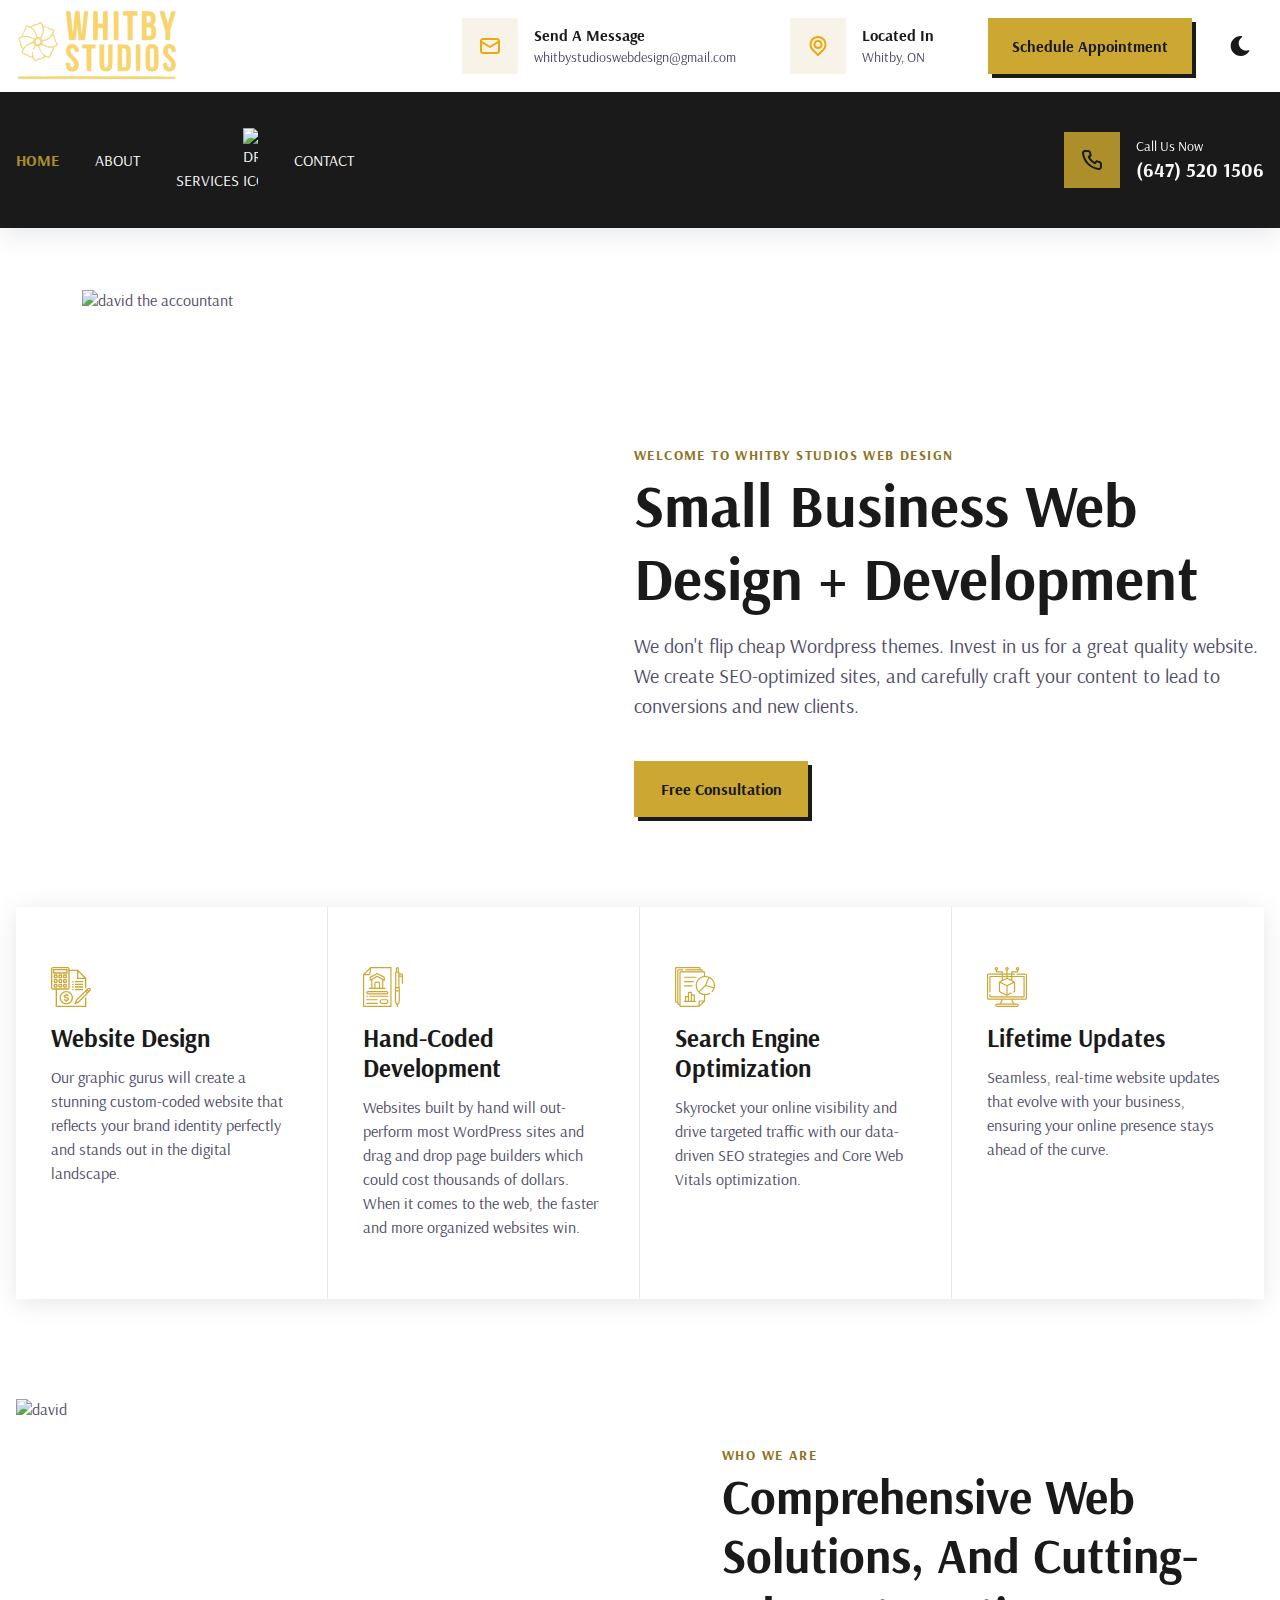
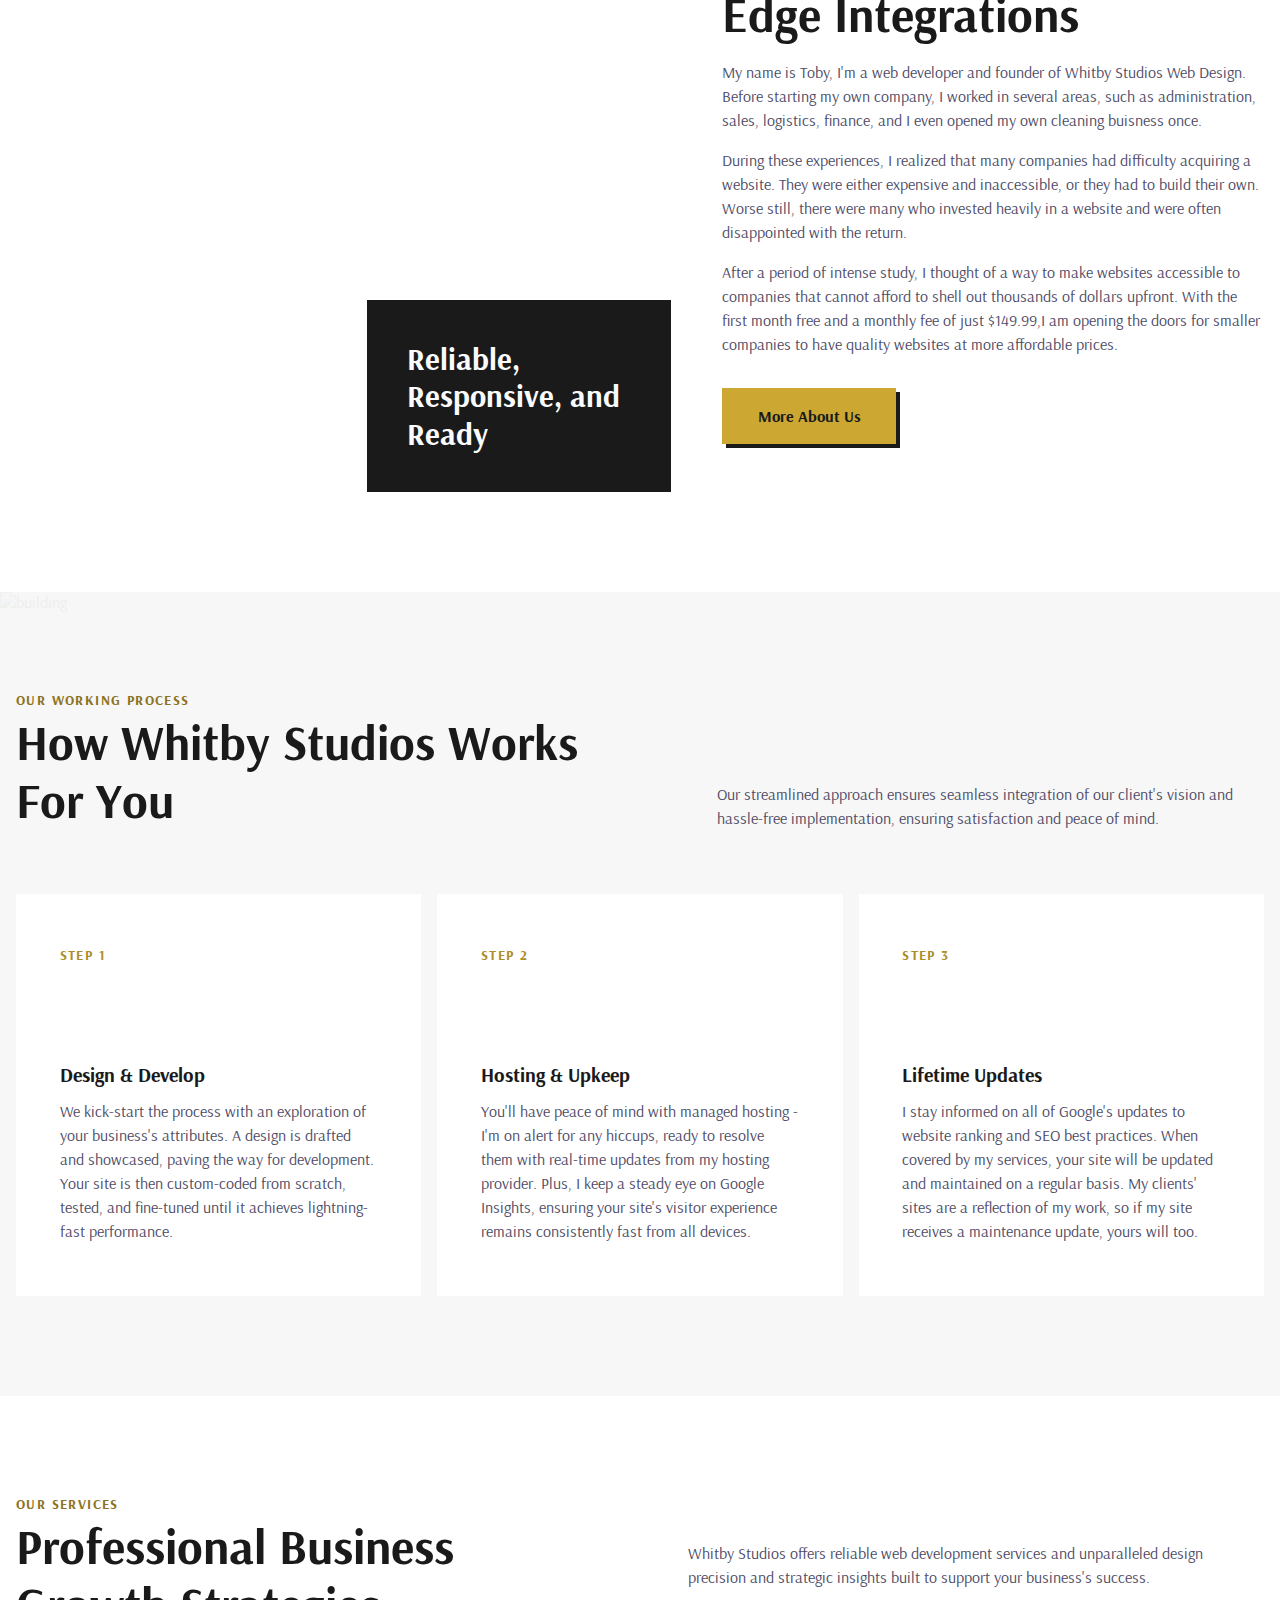
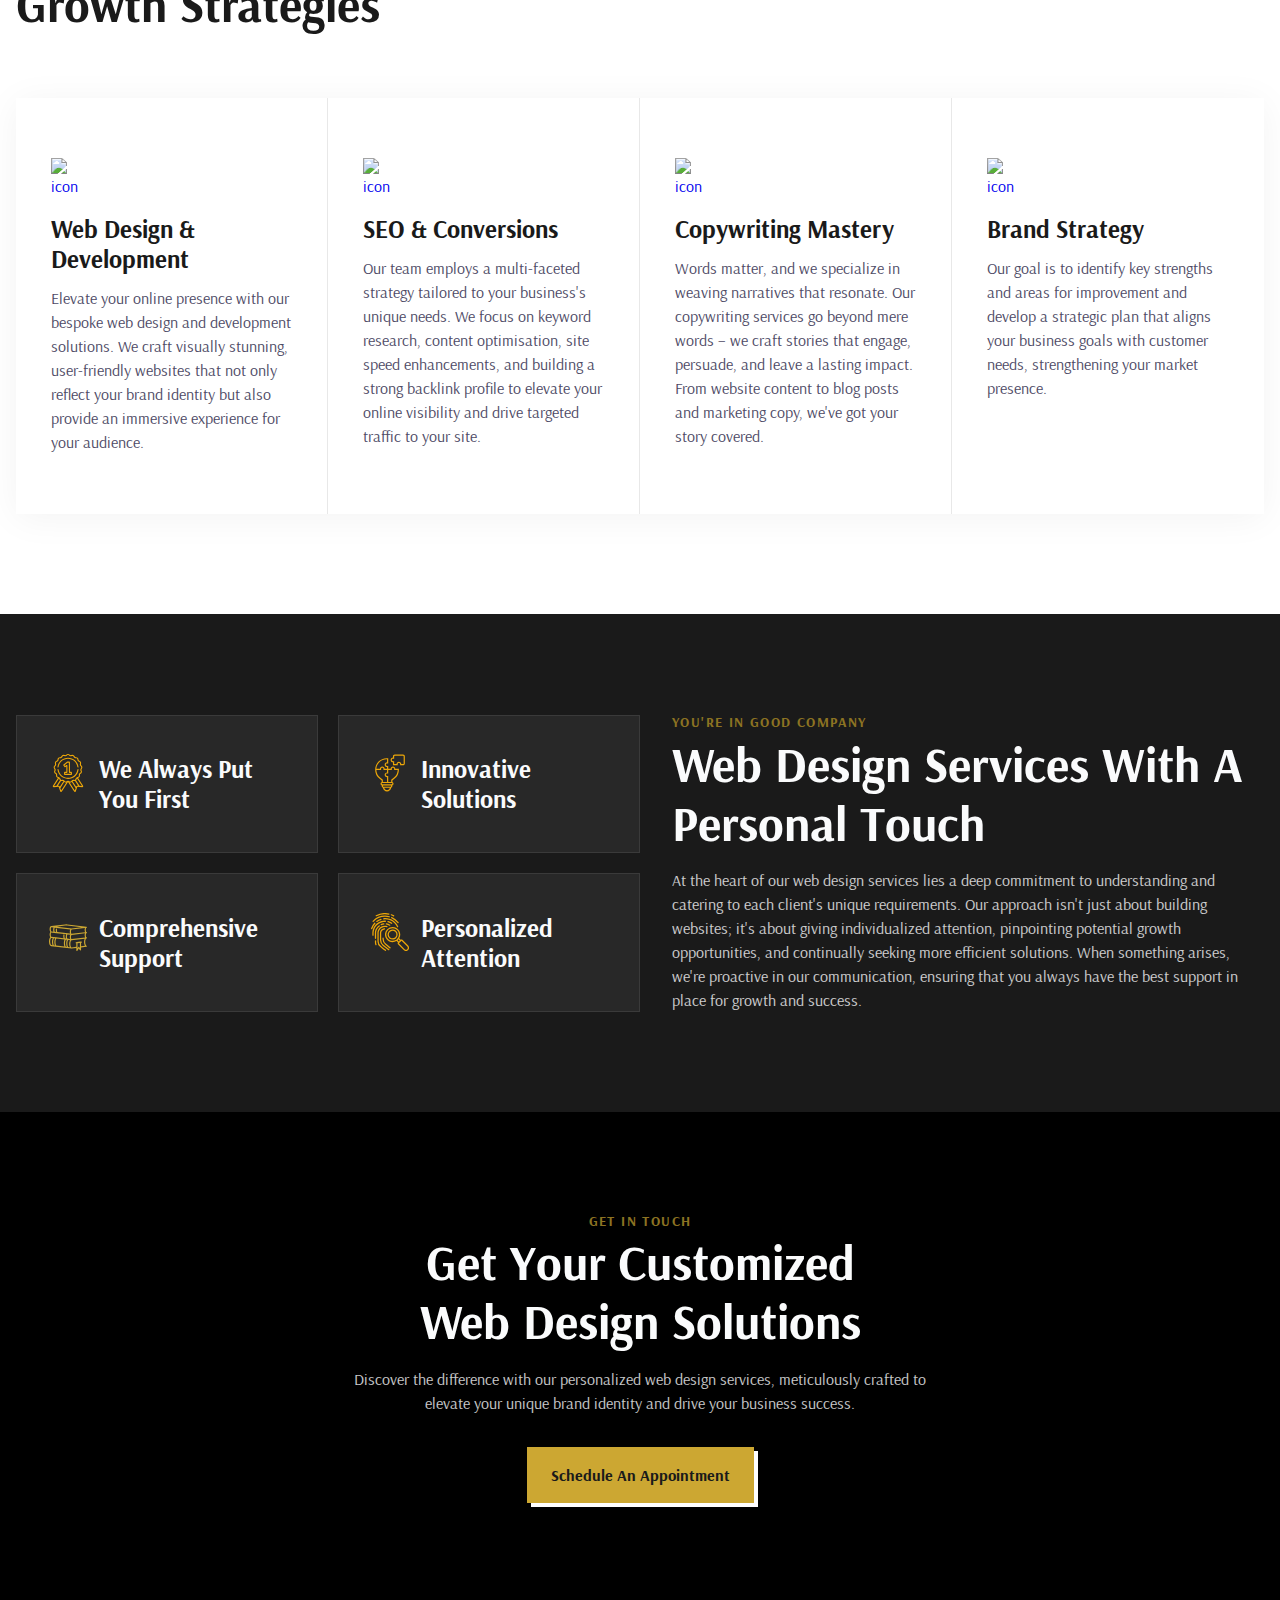
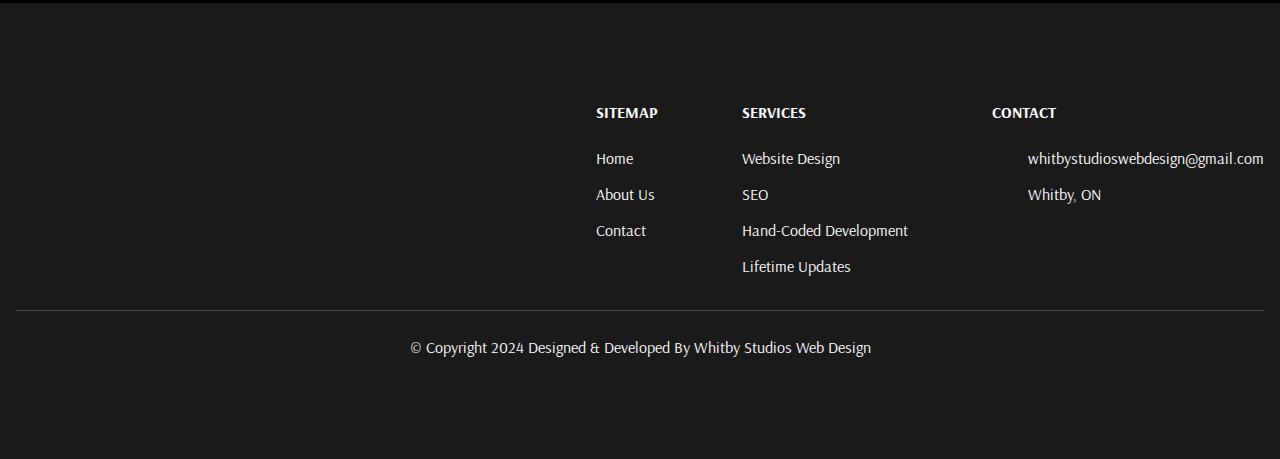
==== src/index.html @ d024f85f "Update index.html" ====
<!-- A fully fleshed-out <head>, dynamically changing based on client.json and the page front matter -->

<!DOCTYPE html>
<html lang="en">
  <link>
    <!-- Standard meta tags -->
    <meta charset="UTF-8" />
    <meta http-equiv="X-UA-Compatible" content="IE=edge" />
    <meta name="viewport" content="width=device-width, initial-scale=1.0" />
    <meta
      name="description"
      content="With over 15 years in the industry, we are accounting professionals providing expert accounting services for all businesses across Whitby, ON and the surrounding Central Valley area."
    />
    <meta name="keywords" content="" />
    <link rel="canonical" href="https://https://gsdaccountants.com/" />

    <!--Social Media Display-->
    <meta
      property="og:title"
      content="Small Business Accounting Experts | GSD Accountants"
    />
    <meta
      property="og:description"
      content="With over 15 years in the industry, we are accounting professionals providing expert accounting services for all businesses across Whitby, ON and the surrounding Central Valley area."
    />
    <meta property="og:type" content="website" />
    <meta property="og:url" content="https://https://gsdaccountants.com/" />
    <meta property="og:image" content="/assets/images/contact.jpg" />
    <meta property="og:image:secure_url" content="/assets/images/contact.jpg" />

    <!--Favicons-->
    <link
      rel="apple-touch-icon"
      sizes="180x180"
      href="assets/favicons/apple-touch-icon.png"
    />
    <link
      rel="icon"
      type="image/png"
      sizes="32x32"
      href="assets/favicons/favicon-32x32.png@v1"
    />
    <link
      rel="icon"
      type="image/png"
      sizes="16x16"
      href="assets/favicons/favicon-16x16.png"
    />
    <link rel="manifest" href="assets/favicons/site.webmanifest" />
    <link
      rel="mask-icon"
      href="assets/favicons/safari-pinned-tab.svg"
      color="#2bb673"
    />
    <link rel="shortcut icon" href="assets/favicons/favicon.ico" />
    <meta name="msapplication-TileColor" content="#da532c" />
    <meta name="theme-color" content="#ffffff" />

    <!-- Preloads -->
    <link rel="preload" fetchpriority="high" as="image" href="assets/images/me7.jpg" />
    <link rel="preload" fetchpriority="high" as="image" href="assets/images/me7.webp" />

    <link
      rel="preload"
      as="font"
      type="font/woff2"
      href="assets/fonts/arsenal-v12-latin-700.woff2"
      crossorigin
    />
    <link
      rel="preload"
      as="font"
      type="font/woff2"
      href="assets/fonts/zilla-slab-v11-latin-regular.woff2"
      crossorigin
    />
    <!-- Sitewide Stylesheets and Scripts -->
    <link rel="stylesheet" href="assets/css/root.css" />
    <link rel="stylesheet" href="assets/css/dark.css" />
    <script defer src="assets/js/nav.js"></script>
    <script defer src="assets/js/dark.js"></script>

    <noscript>
      <link rel="stylesheet" href="assets/css/local.css" />
    </noscript>
    <!--Defer loading the whole page css-->
    <link
      rel="stylesheet"
      href="assets/css/local.css"
      media="print"
      onload="this.media='all'; this.onload=null;"
    />
    <link rel="stylesheet" href="assets/css/critical.css" />

    <!-- Script for Netlify Identity -->
    <!-- <script defer src="https://identity.netlify.com/v1/netlify-identity-widget.js"></script>
    <script defer>
        if (window.netlifyIdentity) {
            window
                .netlifyIdentity
                .on('init', (user) => {
                    if (!user) {
                        window
                            .netlifyIdentity
                            .on('login', () => {
                                document.location.href = '/admin/';
                            });
                    }
                });
        }
    </script> -->

    <!--For home page, use service keywords for the title, including location for SEO.
        Other pages should just include the page name.
        
        EXAMPLE:
        Home page - House Painting Contractors | Painters and Co. | TestCity, WA
        About Page - About us | Painters and Co.
        -->
    <title>Small Business Accounting Experts | GSD Accountants</title>
  </link>
  <body>
    <!--Screen reader skip main nav-->
    <a class="skip" aria-label="skip to main content" href="index.html#main"
      >Click To Skip To Main Content</a
    >

    <!-- ============================================ -->
    <!--                 Navigation                   -->
    <!-- ============================================ -->

    <header id="cs-navigation">
      <div class="cs-top-bar">
        <div class="cs-top-container">
          <!--Nav Logo-->
          <a href="index.html" class="cs-logo" aria-label="back to home">
            <img
              src="assets/images/logo2.svg"
              alt="logo"
              width="197"
              height="43"
              aria-hidden="true"
              decoding="async"
            />
          </a>
          <div class="cs-contact-group">
            <a class="cs-contact-link" href="mailto:whitbystudioswebdesign@gmail.com">
              <picture class="cs-wrapper">
                <img
                  class="cs-icon"
                  loading="lazy"
                  decoding="async"
                  src="assets/images/yellow-mail.svg"
                  alt="icon"
                  width="24"
                  height="24"
                />
              </picture>
              <div class="cs-info">
                <span class="cs-header">Send A Message</span>
                <span class="cs-link-content">whitbystudioswebdesign@gmail.com</span>
              </div>
            </a>
            <a class="cs-contact-link" href="contact">
              <picture class="cs-wrapper">
                <img
                  class="cs-icon"
                  loading="lazy"
                  decoding="async"
                  src="assets/images/yellow-pin.svg"
                  alt="icon"
                  width="24"
                  height="24"
                />
              </picture>
              <div class="cs-info">
                <span class="cs-header">Located In</span>
                <span class="cs-link-content">Whitby, ON</span>
              </div>
            </a>
            <a
              href="https://calendly.com/tobyavila65/30min"
              class="cs-button-solid"
              target="_blank"
              >Schedule Appointment</a
            >
          </div>
          <!--Dark Mode toggle, uncomment button code if you want to enable a dark mode toggle-->
          <button id="dark-mode-toggle" aria-label="dark mode toggle">
            <svg
              class="cs-moon"
              xmlns="http://www.w3.org/2000/svg"
              viewBox="0 0 480 480"
              style="enable-background: new 0 0 480 480"
              xml:space="preserve"
            >
              <path
                d="M459.782 347.328c-4.288-5.28-11.488-7.232-17.824-4.96-17.76 6.368-37.024 9.632-57.312 9.632-97.056 0-176-78.976-176-176 0-58.4 28.832-112.768 77.12-145.472 5.472-3.712 8.096-10.4 6.624-16.832S285.638 2.4 279.078 1.44C271.59.352 264.134 0 256.646 0c-132.352 0-240 107.648-240 240s107.648 240 240 240c84 0 160.416-42.688 204.352-114.176 3.552-5.792 3.04-13.184-1.216-18.496z"
              />
            </svg>
            <img
              class="cs-sun"
              aria-hidden="true"
              src="assets/images/sun.svg"
              decoding="async"
              alt="moon"
              width="15"
              height="15"
            />
          </button>
        </div>
      </div>
      <!--Wrapped the bottom container in a wrapper div so we can have a full width background color, and centered the container inside of it-->
      <div class="cs-bottom-bar">
        <div class="cs-container">
          <!--Navigation List-->
          <nav class="cs-nav" role="navigation">
            <!--Mobile Nav Toggle-->
            <button class="cs-toggle" aria-label="mobile menu toggle">
              <div class="cs-box" aria-hidden="true">
                <span class="cs-line cs-line1" aria-hidden="true"></span>
                <span class="cs-line cs-line2" aria-hidden="true"></span>
                <span class="cs-line cs-line3" aria-hidden="true"></span>
              </div>
            </button>
            <!-- We need a wrapper div so we can set a fixed height on the cs-ul in case the nav list gets too long from too many dropdowns being opened and needs to have an overflow scroll. This wrapper acts as the background so it can go the full height of the screen and not cut off any overflowing nav items while the cs-ul stops short of the bottom of the screen, which keeps all nav items in view no matter how mnay there are-->
            <div class="cs-ul-wrapper">
              <ul id="cs-expanded" class="cs-ul" aria-expanded="false">
                <li class="cs-li">
                  <a href="/" class="cs-li-link cs-active"> Home </a>
                </li>
                <li class="cs-li">
                  <a href="/about" class="cs-li-link"> About </a>
                </li>

                <li class="cs-li cs-dropdown" tabindex="0">
                  <span class="cs-li-link">
                    Services
                    <img
                      class="cs-drop-icon"
                      src="https://csimg.nyc3.cdn.digitaloceanspaces.com/Logos/down-yellow.svg"
                      alt="dropdown icon"
                      width="15"
                      height="15"
                      decoding="async"
                      aria-hidden="true"
                    />
                  </span>
                  <ul class="cs-drop-ul">
                    <li class="cs-drop-li">
                      <a href="/web-design" class="cs-li-link cs-drop-link"
                        >Website Design
                      </a>
                    </li>
                    <li class="cs-drop-li">
                      <a href="/seo" class="cs-li-link cs-drop-link">SEO</a>
                    </li>
                    <li class="cs-drop-li">
                      <a href="/hand-code" class="cs-li-link cs-drop-link"
                        >Hand-Coded Development
                      </a>
                    </li>
                    <li class="cs-drop-li">
                      <a href="/lifetime" class="cs-li-link cs-drop-link"
                        >Lifetime Updates
                      </a>
                    </li>
                  </ul>
                </li>
                <li class="cs-li">
                  <a href="/contact" class="cs-li-link"> Contact </a>
                </li>
              </ul>
            </div>
          </nav>
          <a class="cs-call" href="tel:559-475-8887">
            <picture class="cs-wrapper">
              <img
                class="cs-icon"
                loading="lazy"
                decoding="async"
                src="assets/images/phone-1a.svg"
                alt="icon"
                width="24"
                height="24"
              />
            </picture>
            <div class="cs-info">
              <span class="cs-header">Call Us Now</span>
              <span class="cs-link-content">(647) 520 1506</span>
            </div>
          </a>
        </div>
      </div>
    </header>

    <main id="main">
      <!-- ============================================ -->
      <!--                    Hero                      -->
      <!-- ============================================ -->

      <section id="hero-1299">
        <div class="cs-container">
            <div class="cs-content">
                <span class="cs-topper">Welcome to Whitby Studios Web Design</span>
                <h1 class="cs-title">Small Business Web Design + Development</h1>
                <p class="cs-text">
                  We don't flip cheap Wordpress themes. Invest in us for a great quality website. We create SEO-optimized sites, and carefully craft your content to lead to conversions and new clients.



                </p>
                <a href="https://calendly.com/gsdaccountants/30min" class="cs-button-solid" target="_blank">Free Consultation</a>
            </div>
            <!--To make your own background crops of people use https://www.remove.bg/-->
            <div class="cs-picture-wrapper" style="min-height: 475px;">
                <picture class="cs-picture">
                    <source media="(max-width: 600px)" srcset="/assets/images/me7.webp">
                    <source media="(min-width: 601px)" srcset="/assets/images/me7.jpg">
                    <img loading="eager" decoding="async" src="assets/images/me7.jpg" alt="david the accountant" width="468" height="658" fetchpriority="high">
                </picture>
            </div>
        </div>
        <div class="cs-container cs-container2">
          <ul class="cs-card-group">
            <li class="cs-item">
              <a href="contact" class="cs-link">
                <img class="cs-icon" src="assets/images/s1.svg" loading="lazy" decoding="async" alt="icon" width="40" height="40" aria-hidden="true">
                <h2 class="cs-h3">Website Design</h2>
                <p class="cs-item-text">
                  Our graphic gurus will create a stunning custom-coded website
                  that reflects your brand identity perfectly and stands out in
                  the digital landscape.
                </p>
              </a>
            </li>
            <li class="cs-item">
              <a href="contact" class="cs-link">
                <img class="cs-icon" src="assets/images/s2.svg" loading="lazy" decoding="async" alt="icon" width="40" height="40" aria-hidden="true">
                <h2 class="cs-h3">Hand-Coded Development</h2>
                <p class="cs-item-text">
                  Websites built by hand will out-perform most WordPress sites
                  and drag and drop page builders which could cost thousands of
                  dollars. When it comes to the web, the faster and more
                  organized websites win.
                </p>
              </a>
            </li>
            <li class="cs-item">
              <a href="contact" class="cs-link">
                <img class="cs-icon" src="assets/images/s3.svg" loading="lazy" decoding="async" alt="icon" width="40" height="40" aria-hidden="true">
                <h2 class="cs-h3">Search Engine Optimization</h2>
                <p class="cs-item-text">
                  Skyrocket your online visibility and drive targeted traffic
                  with our data-driven SEO strategies and Core Web Vitals
                  optimization.
                </p>
              </a>
            </li>
            <li class="cs-item">
              <a href="contact" class="cs-link">
                <img class="cs-icon" src="assets/images/s4.svg" loading="lazy" decoding="async" alt="icon" width="40" height="40" aria-hidden="true">
                <h2 class="cs-h3">Lifetime Updates</h2>
                <p class="cs-item-text">
                  Seamless, real-time website updates that evolve with your
                  business, ensuring your online presence stays ahead of the
                  curve.
                </p>
              </a>
            </li>
          </ul>
        </div>
        <!--Floating Arrow-->
        <!--We wrap it in a picture element wrapper so we can use the wrapper as a box for it to live inside of instead of the section wrapper. This allows us to add overflow:hidden to the wrapper to cut off the graphic at the edge of the screen. If we added overflow:hidden to the section container it would clip the overlapping service cards. So we add this wrapper to allow us to clip only the graphic. -->
        <picture class="cs-floater-wrapper" style="position: absolute; top: 0; left: 0; width: 100%;">
            <img class="cs-floater" aria-hidden="true" decoding="async" src="/assets/images/yellow-arrow-reversed.svg" alt="graphic" width="956" height="708">
        </picture>
        <!--Background Image, background image added in CSS at 1600px wide for parallax effect-->
        <picture class="cs-background" style="position: absolute; top: 0; left: 0; width: 100%;">
            <!--Mobile Image-->
            <source media="(max-width: 1023px)" srcset="/assets/images/whitby.webp">
            <!--Tablet and above Image-->
            <source media="(min-width: 1024px)" srcset="/assets/images/whitby.jpeg">
            <img loading="lazy" decoding="async" src="/assets/images/whitby.jpeg" alt="buildings" width="1280" height="568">
        </picture>
    </section>

      <!-- ============================================ -->
      <!--                 Side By Side                 -->
      <!-- ============================================ -->

      <section id="sbs-1308">
        <div class="cs-container">
          <!-- Left Image Section -->
          <div class="cs-image-group">
            <!--Floating Box-->
            <div class="cs-box">
              <span class="cs-desc">Reliable, Responsive, and Ready</span>
            </div>
            <!--Image-->
            <picture class="cs-picture">
              <source
                media="(max-width: 600px)"
                srcset="/assets/images/about-m.webp"
              />
              <source
                media="(min-width: 601px)"
                srcset="/assets/images/me10.jpg"
              />
              <img
                loading="lazy"
                decoding="async"
                src="assets/images/me10.jpg"
                alt="david"
                width="630"
                height="630"
                aria-hidden="true"
              />
            </picture>
          </div>
          <!-- Right Content Section-->
          <div class="cs-content">
            <span class="cs-topper">Who We Are</span>
            <h2 class="cs-title">
              Comprehensive Web Solutions, and Cutting-Edge Integrations
            </h2>
            <p class="cs-text">
              My name is Toby, I'm a web developer and founder of Whitby Studios
              Web Design. Before starting my own company, I worked in several
              areas, such as administration, sales, logistics, finance, and I
              even opened my own cleaning buisness once.
            </p>
            <p class="cs-text">
              During these experiences, I realized that many companies had
              difficulty acquiring a website. They were either expensive and
              inaccessible, or they had to build their own. Worse still, there
              were many who invested heavily in a website and were often
              disappointed with the return.
            </p>

            <p class="cs-text">
              After a period of intense study, I thought of a way to make
              websites accessible to companies that cannot afford to shell out
              thousands of dollars upfront. With the first month free and a
              monthly fee of just $149.99,I am opening the doors for smaller
              companies to have quality websites at more affordable prices.
            </p>

            <a class="cs-button-solid" href="about">More About Us</a>
          </div>
        </div>
      </section>

      <!-- ============================================ -->
      <!--                   Steps                      -->
      <!-- ============================================ -->

      <section id="services-1331">
        <div class="cs-container">
          <div class="cs-content">
            <div class="cs-flex-group">
              <span class="cs-topper">Our working process</span>
              <h2 class="cs-title">How Whitby Studios Works for You</h2>
            </div>
            <p class="cs-text">
              Our streamlined approach ensures seamless integration of our
              client's vision and hassle-free implementation, ensuring
              satisfaction and peace of mind.
            </p>
          </div>
          <ul class="cs-card-group">
            <li class="cs-item">
              <a href="contact" class="cs-link">
                <span class="cs-step">Step 1</span>
                <h3 class="cs-h3">Design & Develop</h3>
                <p class="cs-item-text">
                  We kick-start the process with an exploration of your
                  business's attributes. A design is drafted and showcased,
                  paving the way for development. Your site is then custom-coded
                  from scratch, tested, and fine-tuned until it achieves
                  lightning-fast performance.
                </p>
              </a>
            </li>
            <li class="cs-item">
              <a href="contact" class="cs-link">
                <span class="cs-step">Step 2</span>
                <h3 class="cs-h3">Hosting & Upkeep</h3>
                <p class="cs-item-text">
                  You'll have peace of mind with managed hosting - I'm on alert
                  for any hiccups, ready to resolve them with real-time updates
                  from my hosting provider. Plus, I keep a steady eye on Google
                  Insights, ensuring your site's visitor experience remains
                  consistently fast from all devices.
                </p>
              </a>
            </li>
            <li class="cs-item">
              <a href="contact" class="cs-link">
                <span class="cs-step">Step 3</span>
                <h3 class="cs-h3">Lifetime Updates</h3>
                <p class="cs-item-text">
                  I stay informed on all of Google's updates to website ranking
                  and SEO best practices. When covered by my services, your site
                  will be updated and maintained on a regular basis. My clients'
                  sites are a reflection of my work, so if my site receives a
                  maintenance update, yours will too.
                </p>
              </a>
            </li>
          </ul>
        </div>
        <picture class="cs-background">
          <!--Mobile Image-->
          <source
            media="(max-width: 600px)"
            srcset="/assets/images/building-white-m.webp"
          />
          <!--Tablet and above Image-->
          <source
            media="(min-width: 601px)"
            srcset="/assets/images/building-white.jpg"
          />
          <img
            src="assets/images/building-white.jpg"
            alt="building"
            width="1920"
            height="700"
            decoding="async"
            loading="lazy"
          />
        </picture>
      </section>

      <!-- ============================================ -->
      <!--                   Services                   -->
      <!-- ============================================ -->

      <section id="services-1301">
        <div class="cs-container">
          <div class="cs-content">
            <div class="cs-flex-group">
              <span class="cs-topper">Our Services</span>
              <h2 class="cs-title">Professional Business Growth Strategies</h2>
            </div>
            <p class="cs-text">
              Whitby Studios offers reliable web development services and
              unparalleled design precision and strategic insights built to
              support your business's success.
            </p>
          </div>
          <ul class="cs-card-group">
            <li class="cs-item">
              <a href="contact" class="cs-link">
                <img
                  class="cs-icon"
                  src="https://csimg.nyc3.cdn.digitaloceanspaces.com/Icons/brain.svg"
                  loading="lazy"
                  decoding="async"
                  alt="icon"
                  width="40"
                  height="40"
                  aria-hidden="true"
                />
                <h3 class="cs-h3">Web Design & Development</h3>
                <p class="cs-item-text">
                  Elevate your online presence with our bespoke web design and
                  development solutions. We craft visually stunning,
                  user-friendly websites that not only reflect your brand
                  identity but also provide an immersive experience for your
                  audience.
                </p>
              </a>
            </li>
            <li class="cs-item">
              <a href="contact" class="cs-link">
                <img
                  class="cs-icon"
                  src="https://csimg.nyc3.cdn.digitaloceanspaces.com/Icons/users.svg"
                  loading="lazy"
                  decoding="async"
                  alt="icon"
                  width="40"
                  height="40"
                  aria-hidden="true"
                />
                <h3 class="cs-h3">SEO & Conversions</h3>
                <p class="cs-item-text">
                  Our team employs a multi-faceted strategy tailored to your
                  business's unique needs. We focus on keyword research, content
                  optimisation, site speed enhancements, and building a strong
                  backlink profile to elevate your online visibility and drive
                  targeted traffic to your site.
                </p>
              </a>
            </li>
            <li class="cs-item">
              <a href="contact" class="cs-link">
                <img
                  class="cs-icon"
                  src="https://csimg.nyc3.cdn.digitaloceanspaces.com/Icons/Layer.svg"
                  loading="lazy"
                  decoding="async"
                  alt="icon"
                  width="40"
                  height="40"
                  aria-hidden="true"
                />
                <h3 class="cs-h3">Copywriting Mastery</h3>
                <p class="cs-item-text">
                  Words matter, and we specialize in weaving narratives that
                  resonate. Our copywriting services go beyond mere words – we
                  craft stories that engage, persuade, and leave a lasting
                  impact. From website content to blog posts and marketing copy,
                  we've got your story covered.
                </p>
              </a>
            </li>
            <li class="cs-item">
              <a href="contact" class="cs-link">
                <img
                  class="cs-icon"
                  src="https://csimg.nyc3.cdn.digitaloceanspaces.com/Icons/Layer.svg"
                  loading="lazy"
                  decoding="async"
                  alt="icon"
                  width="40"
                  height="40"
                  aria-hidden="true"
                />
                <h3 class="cs-h3">Brand Strategy</h3>
                <p class="cs-item-text">
                  Our goal is to identify key strengths and areas for
                  improvement and develop a strategic plan that aligns your
                  business goals with customer needs, strengthening your market
                  presence.
                </p>
              </a>
            </li>
          </ul>
        </div>
      </section>

      <!-- ============================================ -->
      <!--                    Stats                     -->
      <!-- ============================================ -->

      <section id="stats-1230">
        <div class="cs-container">
          <div class="cs-content">
            <div class="cs-flex">
              <span class="cs-topper">YOU'RE IN GOOD COMPANY</span>
              <h2 class="cs-title">
                Web Design Services With A Personal Touch
              </h2>
              <p class="cs-text">
                At the heart of our web design services lies a deep commitment
                to understanding and catering to each client's unique
                requirements. Our approach isn't just about building websites;
                it's about giving individualized attention, pinpointing
                potential growth opportunities, and continually seeking more
                efficient solutions. When something arises, we're proactive in
                our communication, ensuring that you always have the best
                support in place for growth and success.
              </p>
            </div>
            <ul class="cs-card-group">
              <li class="cs-item">
                <img
                  src="assets/images/first.svg"
                  alt="icon"
                  class="cs-icon"
                  aria-hidden="true"
                  decoding="async"
                  width="60"
                  height="60"
                />
                <h3 class="cs-h3">We Always Put You First</h3>
              </li>
              <li class="cs-item">
                <img
                  src="assets/images/solutions.svg"
                  alt="icon"
                  class="cs-icon"
                  aria-hidden="true"
                  decoding="async"
                  width="60"
                  height="60"
                />
                <h3 class="cs-h3">Innovative Solutions</h3>
              </li>
              <li class="cs-item">
                <img
                  src="assets/images/book.svg"
                  alt="icon"
                  class="cs-icon"
                  aria-hidden="true"
                  decoding="async"
                  width="60"
                  height="60"
                />
                <h3 class="cs-h3">Comprehensive Support</h3>
              </li>
              <li class="cs-item">
                <img
                  src="assets/images/personalized.svg"
                  alt="icon"
                  class="cs-icon"
                  aria-hidden="true"
                  decoding="async"
                  width="60"
                  height="60"
                />
                <h3 class="cs-h3">Personalized Attention</h3>
              </li>
            </ul>
          </div>
        </div>
      </section>

      <!-- ============================================ -->
      <!--                     CTA                      -->
      <!-- ============================================ -->

      <section id="cta-1394">
        <div class="cs-container">
          <div class="cs-content">
            <span class="cs-topper">Get In Touch</span>
            <h2 class="cs-title">Get Your Customized Web Design Solutions</h2>
            <p class="cs-text">
              Discover the difference with our personalized web design services,
              meticulously crafted to elevate your unique brand identity and
              drive your business success.
            </p>
            <a
              href="https://calendly.com/tobyavila65/30min"
              class="cs-button-solid"
              target="_blank"
              >Schedule An Appointment</a
            >
          </div>
        </div>
        <!--Background Image-->
        <picture class="cs-background">
          <source
            media="(max-width: 600px)"
            srcset="/assets/images/cta-m.webp"
          />
          <source
            media="(min-width: 601px)"
            srcset="/assets/images/working-together.webp"
          />
          <img
            loading="lazy"
            decoding="async"
            src="assets/images/working-together.webp"
            alt="meeting"
            width="1920"
            height="486"
            aria-hidden="true"
          />
        </picture>
      </section>
    </main>
    <!--                   Footer                     -->
    <!-- ============================================ -->

    <footer id="cs-footer-308">
      <div class="cs-container">
        <!-- Logo Group -->
        <div class="cs-logo-group">
          <a aria-label="go back to home" class="cs-logo" href="index.html">
            <img
              class="cs-logo-img"
              aria-hidden="true"
              loading="lazy"
              decoding="async"
              src="assets/images/logo.png"
              alt="logo"
              width="178"
              height="32"
            />
          </a>
          <p class="cs-text">
            
          </p>
        </div>
        <!-- Links -->
        <ul class="cs-nav">
          <li class="cs-nav-li">
            <span class="cs-header">Sitemap</span>
          </li>
          <li class="cs-nav-li">
            <a class="cs-nav-link" href="index.html">Home</a>
          </li>
          <li class="cs-nav-li">
            <a class="cs-nav-link" href="about">About Us</a>
          </li>
          <li class="cs-nav-li">
            <a class="cs-nav-link" href="contact">Contact</a>
          </li>
        </ul>
        <ul class="cs-nav">
          <li class="cs-nav-li">
            <span class="cs-header">Services</span>
          </li>
          <li class="cs-nav-li">
            <a class="cs-nav-link" href="web-design">Website Design</a>
          </li>
          <li class="cs-nav-li">
            <a class="cs-nav-link" href="seo">SEO</a>
          </li>
          <li class="cs-nav-li">
            <a class="cs-nav-link" href="hand-code">Hand-Coded Development </a>
          </li>
          <li class="cs-nav-li">
            <a class="cs-nav-link" href="lifetime">Lifetime Updates </a>
          </li>
        </ul>
        <!-- Contact Info -->
        <ul class="cs-nav">
          <li class="cs-nav-li">
            <span class="cs-header">Contact</span>
          </li>
          <!-- <li class="cs-nav-li">
                <img class="cs-icon" aria-hidden="true" loading="lazy" decoding="async" src="/assets/images/phone-stroke.svg" alt="phone" width="24" height="24">
                <a class="cs-nav-link cs-phone" href="tel: 123-456-7890">(123) 456-7890</a>
            </li> -->
          <li class="cs-nav-li">
            <img
              class="cs-icon"
              aria-hidden="true"
              loading="lazy"
              decoding="async"
              src="assets/images/email-stroke.svg"
              alt="email"
              width="24"
              height="24"
            />
            <a
              class="cs-nav-link cs-email"
              href="mailto:whitbystudioswebdesign@gmail.com"
              >whitbystudioswebdesign@gmail.com</a
            >
          </li>
          <li class="cs-nav-li">
            <img
              class="cs-icon"
              aria-hidden="true"
              loading="lazy"
              decoding="async"
              src="assets/images/pin-stroke.svg"
              alt="pin"
              width="24"
              height="24"
            />
            <a
              class="cs-nav-link cs-address"
              href="contact"
              target="_blank"
              rel="noopener"
            >
              Whitby, ON
            </a>
          </li>
        </ul>
      </div>
      <div class="cs-bottom">
        <span class="cs-copyright"
          >© Copyright 2024 Designed &amp; Developed By<a
            class="cs-copyright-link"
            href=""
            target="_blank"
          >
            Whitby Studios Web Design</a
          ></span
        >
      </div>
    </footer>
  </body>
</html>
---- src/assets/css/root.css ----
/* CODESTITCH STYLES, RESET, HEADER/NAVIGATION AND FOOTER */
/*-- -------------------------- -->
<---        Core Styles         -->
<--- -------------------------- -*/
/* CodeStitch Root and Helpers */
@media only screen and (min-width: 0em) {
  :root {
    --primary: #ac8e2a;
    --primaryLight: #cca732;
    --accessible: #8c7322;
    --secondary: #ffba43;
    --secondaryLight: #ffba43;
    --headerColor: #1a1a1a;
    --bodyTextColor: #4e4b66;
    --bodyTextColorWhite: #fafbfc;
    --topperFontSize: 0.875rem;
    /* 31px - 49px */
    --headerFontSize: clamp(1.9375rem, 3.9vw, 3.0625rem);
    --bodyFontSize: 1rem;
    /* 60px - 100px top and bottom */
    --sectionPadding: clamp(3.75rem, 7.82vw, 6.25rem) 1rem;
  }
  body {
    margin: 0;
    padding: 0;
  }
  *,
  *:before,
  *:after {
    /* prevents padding from affecting height and width */
    box-sizing: border-box;
  }
  .cs-topper {
    font-size: var(--topperFontSize);
    line-height: 1.2em;
    text-transform: uppercase;
    text-align: inherit;
    letter-spacing: 0.1em;
    font-weight: 700;
    color: var(--accessible);
    margin-bottom: 0.25rem;
    display: block;
  }
  .cs-title {
    font-size: var(--headerFontSize);
    text-transform: capitalize;
    font-weight: 900;
    line-height: 1.2em;
    text-align: inherit;
    max-width: 43.75rem;
    margin: 0 0 1rem 0;
    color: var(--headerColor);
    position: relative;
  }
  .cs-text {
    font-size: var(--bodyFontSize);
    line-height: 1.5em;
    text-align: inherit;
    width: 100%;
    max-width: 40.625rem;
    margin: 0;
    color: var(--bodyTextColor);
  }
  .cs-button-solid {
    text-align: center;
    font-size: 1rem;
    /* 46px - 56px */
    line-height: clamp(2.875rem, 8vw, 3.5rem);
    text-decoration: none;
    font-weight: 700;
    min-width: 10.875rem;
    margin: 0;
    color: var(--headerColor);
    padding: 0 1.5rem;
    /* prevents padding and border from affecting height and width */
    box-sizing: border-box;
    background-color: var(--primaryLight);
    box-shadow: 4px 4px 0px 0px #1a1a1a;
    display: inline-block;
    position: relative;
    z-index: 1;
    transition: background-color 0.3s, box-shadow 0.3s, color 0.3s;
  }
  .cs-button-solid:hover {
    color: #fff;
    background-color: #1a1a1a;
    box-shadow: 0px 0px 0px 0px #1a1a1a;
  }
  body.dark-mode .cs-button-solid {
    box-shadow: 4px 4px 0px 0px #fff;
    color: #1a1a1a;
  }
  body.dark-mode .cs-button-solid:hover {
    background-color: #fff;
    box-shadow: 0 0px 0px 0px #fff;
  }
}
/* Fonts and general styles */
@media only screen and (min-width: 0em) {
  /* zilla-slab-regular - latin */
  @font-face {
    font-display: swap;
    font-family: "Zilla Slab";
    font-style: normal;
    font-weight: 400;
    src: url("../fonts/zilla-slab-v11-latin-regular.woff2") format("woff2");

    /* Check https://developer.mozilla.org/en-US/docs/Web/CSS/@font-face/font-display for other options. */
    /* Chrome 36+, Opera 23+, Firefox 39+, Safari 12+, iOS 10+ */
  }
  /* zilla-slab-700 - latin */
  @font-face {
    font-display: swap;
    font-family: "Zilla Slab";
    font-style: normal;
    font-weight: 700;
    src: url("../fonts/zilla-slab-v11-latin-700.woff2") format("woff2");

    /* Check https://developer.mozilla.org/en-US/docs/Web/CSS/@font-face/font-display for other options. */
    /* Chrome 36+, Opera 23+, Firefox 39+, Safari 12+, iOS 10+ */
  }
  /* arsenal-regular - latin */
  @font-face {
    font-display: swap;
    font-family: "Arsenal";
    font-style: normal;
    font-weight: 400;
    src: url("../fonts/arsenal-v12-latin-regular.woff2") format("woff2");

    /* Check https://developer.mozilla.org/en-US/docs/Web/CSS/@font-face/font-display for other options. */
    /* Chrome 36+, Opera 23+, Firefox 39+, Safari 12+, iOS 10+ */
  }
  /* arsenal-700 - latin */
  @font-face {
    font-display: swap;
    font-family: "Arsenal";
    font-style: normal;
    font-weight: 700;
    src: url("../fonts/arsenal-v12-latin-700.woff2") format("woff2");

    /* Check https://developer.mozilla.org/en-US/docs/Web/CSS/@font-face/font-display for other options. */
    /* Chrome 36+, Opera 23+, Firefox 39+, Safari 12+, iOS 10+ */
  }
  body,
  html {
    font-family: "Arsenal", Georgia, sans-serif;
    font-size: 100%;
    margin: 0;
    padding: 0;
    color: var(--bodyTextColor);
    overflow-x: hidden;
  }
  *,
  *:before,
  *:after {
    margin: 0;
    box-sizing: border-box;
    padding: 0;
  }
  body {
    transition: background-color 0.3s;
  }
  .container {
    width: 92%;
    margin: auto;
    position: relative;
  }
  h1,
  h2,
  h3,
  h4,
  h5,
  h6 {
    margin: 0;
    color: var(--headerColor);
    font-family: "Arsenal", Arial, sans-serif;
  }
  p,
  li,
  a {
    font-size: 1rem;
    line-height: 1.5em;
    margin: 0;
  }
  p,
  li {
    color: #353535;
  }
  a:hover,
  button:hover {
    cursor: pointer;
  }
  .skip {
    opacity: 0;
    position: absolute;
    top: 0;
    left: 0;
    z-index: -1111111;
  }
}
/* Reset Margins */
@media only screen and (min-width: 1024px) {
  body,
  html {
    margin: 0;
    padding: 0;
  }
}
/* Scale full website with the viewport width */
@media only screen and (min-width: 2000px) {
  body,
  html {
    font-size: 0.85vw;
  }
}
/*-- -------------------------- -->
<---       List Box Flair       -->
<--- -------------------------- -*/
/* Mobile - 360px */
@media only screen and (min-width: 0rem) {
  .list-box {
    width: 100%;
    max-width: 39.375rem;
    margin: 0 0 1.5rem 0;
    padding: 0;
    display: grid;
    grid-template-columns: repeat(auto-fit, minmax(15.625rem, 1fr));
    align-items: stretch;
    gap: clamp(1rem, 2vw, 1.25rem);
  }
  .list-box .cs-item {
    list-style: none;
    /* 16px - 24px */
    padding: clamp(1rem, 3vw, 1.5rem);
    /* prevents padding from affecting height and width */
    box-sizing: border-box;
    background-color: #f7f7f7;
    border: 1px solid #e8e8e8;
    display: flex;
    flex-direction: column;
    align-items: flex-start;
    gap: 0.75rem;
  }
  .list-box .cs-h3 {
    font-size: 1.25rem;
    line-height: 1.2em;
    font-weight: 700;
    margin: 0;
    color: var(--headerColor);
    display: flex;
    justify-content: flex-start;
    align-items: center;
    gap: 0.5rem;
  }
  .list-box .cs-h3-icon {
    width: 2rem;
    height: auto;
    display: block;
  }
  .list-box .cs-item-text {
    font-size: 0.875rem;
    line-height: 1.5em;
    margin: 0;
    color: var(--bodyTextColor);
  }
}
/* Dark Mode */
@media only screen and (min-width: 0rem) {
  body.dark-mode .list-box .cs-item {
    background-color: rgba(0, 0, 0, 0.2);
    border-color: rgba(255, 255, 255, 0.2);
  }
  body.dark-mode .list-box .cs-h3,
  body.dark-mode .list-box .cs-item-text {
    color: var(--bodyTextColorWhite);
  }
  body.dark-mode .list-box .cs-item-text {
    opacity: 0.8;
  }
  body.dark-mode .list-box .cs-icon {
    filter: grayscale(1) brightness(1000%);
  }
}
/*-- -------------------------- -->
<---       Progress Bars        -->
<--- -------------------------- -*/
/* Mobile - 360px */
@media only screen and (min-width: 0rem) {
  .cs-content-flair {
    width: 100%;
    margin: 0 0 2rem;
    display: flex;
    flex-direction: column;
    gap: 1.25rem;
  }
  .cs-bar {
    width: 100%;
    display: flex;
    flex-direction: column;
    justify-content: center;
    align-items: center;
    gap: 0.5rem;
  }
  .cs-h3 {
    font-size: 1rem;
    line-height: 1.2em;
    font-weight: 700;
    margin: 0;
    width: 100%;
    color: var(--headerColor);
    display: flex;
    justify-content: space-between;
    align-items: center;
  }
  .cs-progress {
    width: 100%;
    height: 8px;
    overflow: hidden;
    background-color: #e8e8e8;
  }
  .cs-progress-bar {
    width: var(--progress);
    height: 100%;
    background-color: var(--primary);
    display: block;
  }
  .cs-percentage {
    font-size: 0.875rem;
    line-height: 1.2em;
    font-weight: 700;
    margin: 0;
    color: var(--headerColor);
    display: block;
  }
}
/*-- -------------------------- -->
<---      Content Quote         -->
<--- -------------------------- -*/
/* Mobile - 360px */
@media only screen and (min-width: 0rem) {
  .content-quote {
    /* 15px - 17px */
    font-size: clamp(0.9375rem, 5vw, 1.0625rem);
    line-height: 1.5em;
    width: 100%;
    max-width: 39.375rem;
    margin: 0 auto 2rem 0;
    padding: 0.75rem 0 0.75rem 1.5rem;
    color: var(--bodyTextColor);
    /* Prevents padding from affecting height & width */
    box-sizing: border-box;
    position: relative;
  }
  .content-quote:before {
    content: "";
    position: absolute;
    display: block;
    height: 100%;
    width: 0.3125rem;
    background: var(--primaryLight);
    opacity: 1;
    top: 0;
    left: 0;
  }
  .content-quote .cs-name {
    font-size: 1.25rem;
    line-height: 1.2em;
    font-weight: 700;
    margin: 0.75rem 0 0;
    display: block;
    color: var(--headerColor);
  }
  body.dark-mode .content-quote {
    color: var(--bodyTextColorWhite);
  }
  body.dark-mode .content-quote .cs-name {
    color: var(--bodyTextColorWhite);
  }
}
/*-- -------------------------- -->
<---      Dark Mode Toggle      -->
<--- -------------------------- -*/
/* Mobile - 360px */
@media only screen and (min-width: 0rem) {
  body.dark-mode #dark-mode-toggle .cs-sun {
    transform: translate(-50%, -50%);
    opacity: 1;
  }
  body.dark-mode #dark-mode-toggle .cs-moon {
    transform: translate(-50%, -150%);
    opacity: 0;
  }
  #dark-mode-toggle {
    width: 3rem;
    height: 3rem;
    padding: 0;
    background: transparent;
    border: none;
    overflow: hidden;
    display: block;
    order: 2;
    position: relative;
    z-index: 1000;
    transition: transform 0.3s;
  }
  #dark-mode-toggle img,
  #dark-mode-toggle svg {
    position: absolute;
    top: 50%;
    left: 50%;
    transform: translate(-50%, -50%);
    width: 1.25rem;
    height: 1.25rem;
    pointer-events: none;
  }
  #dark-mode-toggle .cs-moon {
    z-index: 2;
    transition: transform 0.3s, opacity 0.3s, fill 0.3s;
    fill: #1a1a1a;
  }
  #dark-mode-toggle .cs-sun {
    z-index: 1;
    transform: translate(-50%, 100%);
    opacity: 0;
    transition: transform 0.3s, opacity 0.3s;
  }
}
/* Tablet - 768px */
@media only screen and (min-width: 48rem) {
  #dark-mode-toggle {
    margin-left: 1rem;
    position: relative;
    bottom: auto;
    right: auto;
    order: 3;
  }
}
/* Desktop - 1024px */
@media only screen and (min-width: 64rem) {
  #dark-mode-toggle {
    position: relative;
    transform: none;
    bottom: auto;
    right: auto;
    margin: 0;
  }
  #dark-mode-toggle:hover {
    cursor: pointer;
  }
}
/*-- -------------------------- -->
<---     Mobile Navigation      -->
<--- -------------------------- -*/
/* Mobile - 1023px */
@media only screen and (max-width: 63.9375rem) {
  body.cs-open {
    overflow: hidden;
  }
  body.scroll #cs-navigation {
    transform: translateY(-5rem);
  }
  body.scroll #cs-navigation .cs-call {
    overflow: hidden;
    height: 3.5rem;
  }
  body.scroll #cs-navigation .cs-call .cs-info {
    pointer-events: none;
    width: 0;
  }
  body.scroll #cs-navigation .cs-call .cs-header {
    visibility: hidden;
    opacity: 0;
    transform: rotateX(90deg);
    pointer-events: none;
  }
  body.scroll #cs-navigation .cs-call .cs-link-content {
    visibility: hidden;
    opacity: 0;
    transform: rotateX(90deg);
    pointer-events: none;
  }
  body.scroll #dark-mode-toggle {
    transform: translateY(5.2rem) translateX(-4.1rem);
  }
  body.scroll #dark-mode-toggle .cs-moon {
    fill: #fff;
  }
  #cs-navigation {
    width: 100%;
    /* prevents padding and border from affecting height and width */
    box-sizing: border-box;
    background-color: #fff;
    box-shadow: rgba(149, 157, 165, 0.2) 0px 8px 24px;
    position: fixed;
    z-index: 10000;
    transition: transform 0.3s;
  }
  #cs-navigation:before {
    /* black blurred overlay */
    content: "";
    width: 0%;
    height: 100vh;
    background: rgba(0, 0, 0, 0.6);
    -webkit-backdrop-filter: blur(10px);
    backdrop-filter: blur(10px);
    opacity: 0;
    position: absolute;
    display: block;
    top: 100%;
    right: 0;
    z-index: -11;
    transition: width 0.5s, opacity 0.3s;
  }
  #cs-navigation.cs-active:before {
    width: 100%;
    opacity: 1;
  }
  #cs-navigation.cs-active .cs-ul-wrapper {
    opacity: 1;
    transform: scaleX(1);
    transition-delay: 0.2s;
  }
  #cs-navigation.cs-active .cs-li {
    transform: translateX(0);
    opacity: 1;
  }
  #cs-navigation .cs-top-bar {
    width: 100%;
    display: flex;
    justify-content: center;
    align-items: center;
  }
  #cs-navigation .cs-top-container {
    width: 100%;
    /* 16px - 20px */
    padding: clamp(1rem, 2.5vw, 1.25rem) 1rem;
    /* prevents padding and border from affecting height and width */
    box-sizing: border-box;
    display: flex;
    justify-content: space-between;
    align-items: center;
    gap: 1rem;
  }
  #cs-navigation .cs-contact-group {
    display: flex;
    justify-content: flex-start;
    align-items: center;
    flex-wrap: wrap;
    gap: 2.5rem;
    /* sends it to the right in the 2nd position */
    order: 2;
  }
  #cs-navigation .cs-contact-link {
    display: none;
  }
  #cs-navigation .cs-container {
    width: 100%;
    /* 16px - 20px */
    padding: clamp(1rem, 2.5vw, 1.25rem) 1rem;
    /* prevents padding and border from affecting height and width */
    box-sizing: border-box;
    background-color: #1a1a1a;
    display: flex;
    justify-content: space-between;
    align-items: center;
    position: relative;
  }
  #cs-navigation .cs-logo {
    width: auto;
    /* 24px - 32px */
    height: 3rem;
    margin: 0 auto 0 0;
    padding: 0;
    /* prevents padding and border from affecting height and width */
    box-sizing: border-box;
    display: flex;
    justify-content: center;
    align-items: center;
    order: 1;
    z-index: 10;
  }
  #cs-navigation .cs-logo img {
    width: auto;
    height: 100%;
  }
  #cs-navigation .cs-nav {
    order: 2;
  }
  #cs-navigation .cs-toggle {
    /* 48px - 56px */
    width: clamp(3rem, 7.2vw, 3.5rem);
    height: clamp(3rem, 7.2vw, 3.5rem);
    margin: 0 0 0 auto;
    background-color: #484848;
    border: none;
    display: flex;
    justify-content: center;
    align-items: center;
    transition: transform 0.6s;
  }
  #cs-navigation .cs-toggle.cs-active {
    transform: rotate(180deg);
  }
  #cs-navigation .cs-active .cs-line1 {
    top: 50%;
    transform: translate(-50%, -50%) rotate(225deg);
  }
  #cs-navigation .cs-active .cs-line2 {
    top: 50%;
    transform-origin: center;
    transform: translate(-50%, -50%) translateY(0) rotate(-225deg);
  }
  #cs-navigation .cs-active .cs-line3 {
    bottom: 100%;
    opacity: 0;
  }
  #cs-navigation .cs-box {
    /* 24px - 28px */
    width: clamp(1.5rem, 2vw, 1.75rem);
    height: 1rem;
    position: relative;
  }
  #cs-navigation .cs-line {
    width: 100%;
    height: 2px;
    border-radius: 2px;
    background-color: #fafbfc;
    position: absolute;
    left: 50%;
    transform: translateX(-50%);
  }
  #cs-navigation .cs-line1 {
    top: 0;
    transform-origin: center;
    transition: transform 0.5s, top 0.3s, left 0.3s;
    animation-duration: 0.7s;
    animation-timing-function: ease;
    animation-fill-mode: forwards;
    animation-direction: normal;
  }
  #cs-navigation .cs-line2 {
    top: 50%;
    transform: translateX(-50%) translateY(-50%);
    transition: top 0.3s, left 0.3s, transform 0.5s;
    animation-duration: 0.7s;
    animation-timing-function: ease;
    animation-fill-mode: forwards;
    animation-direction: normal;
  }
  #cs-navigation .cs-line3 {
    bottom: 0;
    transition: bottom 0.3s, opacity 0.3s;
  }
  #cs-navigation .cs-ul-wrapper {
    min-width: 70vw;
    height: 100vh;
    opacity: 0;
    background-color: #fff;
    box-shadow: inset rgba(0, 0, 0, 0.2) 0px 8px 24px;
    overflow: hidden;
    position: absolute;
    top: 100%;
    left: auto;
    right: 0;
    z-index: -1;
    transform: scaleX(0);
    transform-origin: top right;
    transition: transform 0.4s, opacity 0.3s;
  }
  #cs-navigation .cs-ul {
    margin: 0;
    /* 28px - 40px */
    padding: 3rem clamp(1.75rem, 3vw, 2.5rem) 2rem 4.375rem;
    width: auto;
    min-width: 40%;
    height: 65vh;
    overflow: scroll;
    display: flex;
    justify-content: flex-start;
    flex-direction: column;
    align-items: flex-end;
    gap: 1.25rem;
  }
  #cs-navigation .cs-li {
    text-align: right;
    list-style: none;
    width: 100%;
    margin-right: 0;
    /* transition from these values */
    transform: translateX(-2.5rem);
    opacity: 0;
    transition: transform 0.6s, opacity 0.9s;
  }
  #cs-navigation .cs-li:nth-of-type(1) {
    transition-delay: 0.05s;
  }
  #cs-navigation .cs-li:nth-of-type(2) {
    transition-delay: 0.1s;
  }
  #cs-navigation .cs-li:nth-of-type(3) {
    transition-delay: 0.15s;
  }
  #cs-navigation .cs-li:nth-of-type(4) {
    transition-delay: 0.2s;
  }
  #cs-navigation .cs-li:nth-of-type(5) {
    transition-delay: 0.25s;
  }
  #cs-navigation .cs-li:nth-of-type(6) {
    transition-delay: 0.3s;
  }
  #cs-navigation .cs-li:nth-of-type(7) {
    transition-delay: 0.35s;
  }
  #cs-navigation .cs-li:nth-of-type(8) {
    transition-delay: 0.4s;
  }
  #cs-navigation .cs-li:nth-of-type(9) {
    transition-delay: 0.45s;
  }
  #cs-navigation .cs-li-link {
    /* 16px - 24px */
    font-size: clamp(1rem, 2.5vw, 1.5rem);
    line-height: 1.2em;
    text-decoration: none;
    margin: 0;
    color: var(--headerColor);
    display: inline-block;
    position: relative;
  }
  #cs-navigation .cs-li-link:before {
    /* active state underline */
    content: "";
    width: 100%;
    height: 1px;
    background: currentColor;
    opacity: 1;
    position: absolute;
    display: none;
    bottom: -0.125rem;
    left: 0;
  }
  #cs-navigation .cs-li-link.cs-active {
    color: var(--primary);
  }
  #cs-navigation .cs-li-link.cs-active:before {
    display: block;
  }
  #cs-navigation .cs-button-solid {
    margin: 0;
    display: none;
  }
  #cs-navigation .cs-call {
    text-decoration: none;
    display: flex;
    justify-content: flex-start;
    align-items: center;
    gap: 1rem;
    position: relative;
    perspective: 700px;
    transform-style: preserve-3d;
  }
  #cs-navigation .cs-call:before {
    /* light green circle that animates on hover */
    content: "";
    width: 3rem;
    height: 3rem;
    background: #eff1f0;
    border-radius: 1.5rem;
    opacity: 1;
    position: absolute;
    display: block;
    top: 50%;
    left: 0;
    z-index: -1;
    transform: translateY(-50%);
    transition: width 0.3s, height 0.3s, border-radius 0.3s;
  }
  #cs-navigation .cs-call .cs-wrapper {
    width: 3.5rem;
    height: 3.5rem;
    background-color: var(--primaryLight);
    display: flex;
    justify-content: center;
    align-items: center;
    /* prevents flexbox from squishing it */
    flex: none;
    transition: transform 0.3s;
  }
  #cs-navigation .cs-call .cs-icon {
    width: 1.5rem;
    height: auto;
    display: block;
    transition: transform 0.3s;
  }
  #cs-navigation .cs-call .cs-info {
    display: flex;
    flex-direction: column;
    align-items: flex-start;
    transition: width 0.6s;
  }
  #cs-navigation .cs-call .cs-header {
    font-size: 0.875rem;
    line-height: 1.2em;
    font-weight: 400;
    margin: 0;
    color: var(--bodyTextColorWhite);
    display: block;
    overflow: hidden;
    transition: visibility 0.3s, opacity 0.3s, transform 0.3s;
  }
  #cs-navigation .cs-call .cs-link-content {
    font-size: 1.25rem;
    line-height: 1.2em;
    font-weight: 700;
    margin: 0;
    color: var(--bodyTextColorWhite);
    display: block;
    transition: visibility 0.3s, opacity 0.3s, transform 0.3s;
  }
}
/* Tablet - 768px */
@media only screen and (min-width: 48rem) {
  #cs-navigation .cs-button-solid {
    display: block;
  }
}
/* Dark Mode */
@media only screen and (max-width: 63.9375rem) {
  body.dark-mode #cs-navigation {
    background-color: var(--dark);
  }
  @keyframes flicker {
    0%,
    19%,
    21%,
    23%,
    25%,
    54%,
    56%,
    100% {
      box-shadow: 0 0px 15px 6px rgba(255, 255, 255, 0.5),
        0 5px 25px 5px rgba(255, 255, 255, 0.2);
    }
    20%,
    24%,
    55% {
      box-shadow: none;
    }
  }
  body.dark-mode #cs-navigation .cs-ul-wrapper {
    background-color: var(--dark);
  }
  body.dark-mode #cs-navigation .cs-li-link {
    color: var(--bodyTextColorWhite);
  }
  body.dark-mode #cs-navigation .cs-container {
    background-color: rgba(0, 0, 0, 0.5);
  }
}
/*-- -------------------------- -->
<---     Navigation Dropdown    -->
<--- -------------------------- -*/
/* Mobile - 1023px */
@media only screen and (max-width: 63.9375rem) {
  #cs-navigation .cs-dropdown {
    position: relative;
    color: var(--bodyTextColorWhite);
  }
  #cs-navigation .cs-dropdown.cs-active .cs-drop-ul {
    height: auto;
    opacity: 1;
    visibility: visible;
    margin: 0.75rem 0 0 0;
    padding: 1.5rem;
    transform: scale(1);
  }
  #cs-navigation .cs-dropdown.cs-active .cs-drop-link {
    opacity: 1;
    color: var(--bodyTextColorWhite);
  }
  #cs-navigation .cs-dropdown .cs-li-link {
    position: relative;
    transition: opacity 0.3s;
  }
  #cs-navigation .cs-drop-icon {
    width: 0.9375rem;
    height: auto;
    position: absolute;
    top: 50%;
    right: -1.25rem;
    transform: translateY(-50%);
  }
  #cs-navigation .cs-drop-ul {
    height: 0;
    margin: 0;
    padding: 0 1.5rem 0 1.5rem;
    box-sizing: border-box;
    background-color: var(--headerColor);
    overflow: hidden;
    opacity: 0;
    visibility: hidden;
    display: flex;
    justify-content: flex-start;
    flex-direction: column;
    align-items: flex-end;
    gap: 0.75rem;
    transform: scale(0);
    transform-origin: top right;
    transition: padding 0.3s, margin 0.3s, height 0.3s, opacity 0.3s,
      transform 0.3s, visibility 0.3s;
  }
  #cs-navigation .cs-drop-li {
    list-style: none;
    text-align: inherit;
  }
  #cs-navigation .cs-li-link.cs-drop-link {
    /* 14px - 16px */
    font-size: clamp(0.875rem, 2vw, 1.25rem);
    color: #fff;
  }
}
/* Desktop - 1024px */
@media only screen and (min-width: 64rem) {
  #cs-navigation .cs-dropdown {
    position: relative;
  }
  #cs-navigation .cs-dropdown:hover {
    cursor: pointer;
  }
  #cs-navigation .cs-dropdown:hover .cs-drop-ul {
    transform: scaleY(1);
    opacity: 1;
    visibility: visible;
  }
  #cs-navigation .cs-dropdown:hover .cs-drop-li {
    opacity: 1;
    transform: translateY(0);
  }
  #cs-navigation .cs-drop-icon {
    width: 0.9375rem;
    height: auto;
    display: inline-block;
  }
  #cs-navigation .cs-drop-ul {
    min-width: 12.5rem;
    margin: 0;
    padding: 0;
    background-color: #fff;
    overflow: hidden;
    opacity: 0;
    visibility: hidden;
    box-shadow: rgba(149, 157, 165, 0.2) 0px 10px 16px;
    border-bottom: 5px solid var(--primary);
    /* if you have 8 or more links in your dropdown nav, uncomment the columns property to make the list into 2 even columns. Change it to 3 or 4 if you need extra columns. Then remove the transition delays on the cs-drop-li so they don't have weird scattered animations */
    position: absolute;
    top: 100%;
    z-index: -100;
    transform: scaleY(0);
    transform-origin: top;
    transition: transform 0.3s, visibility 0.3s, opacity 0.3s;
  }
  #cs-navigation .cs-drop-li {
    list-style: none;
    font-size: 1rem;
    text-decoration: none;
    opacity: 0;
    width: 100%;
    height: auto;
    display: block;
    transform: translateY(-0.625rem);
    transition: opacity 0.6s, transform 0.6s;
  }
  #cs-navigation .cs-drop-li:nth-of-type(1) {
    transition-delay: 0.05s;
  }
  #cs-navigation .cs-drop-li:nth-of-type(2) {
    transition-delay: 0.1s;
  }
  #cs-navigation .cs-drop-li:nth-of-type(3) {
    transition-delay: 0.15s;
  }
  #cs-navigation .cs-drop-li:nth-of-type(4) {
    transition-delay: 0.2s;
  }
  #cs-navigation .cs-drop-li:nth-of-type(5) {
    transition-delay: 0.25s;
  }
  #cs-navigation .cs-drop-li:nth-of-type(6) {
    transition-delay: 0.3s;
  }
  #cs-navigation .cs-drop-li:nth-of-type(7) {
    transition-delay: 0.35s;
  }
  #cs-navigation .cs-drop-li:nth-of-type(8) {
    transition-delay: 0.4s;
  }
  #cs-navigation .cs-drop-li:nth-of-type(9) {
    transition-delay: 0.45s;
  }
  #cs-navigation .cs-drop-li:nth-of-type(10) {
    transition-delay: 0.5s;
  }
  #cs-navigation .cs-drop-li:nth-of-type(11) {
    transition-delay: 0.55s;
  }
  #cs-navigation .cs-drop-li:nth-of-type(12) {
    transition-delay: 0.6s;
  }
  #cs-navigation .cs-drop-li:nth-of-type(13) {
    transition-delay: 0.65s;
  }
  #cs-navigation .cs-li-link.cs-drop-link {
    font-size: 1rem;
    white-space: nowrap;
    line-height: 1.5em;
    text-transform: capitalize;
    text-decoration: none;
    width: 100%;
    padding: 0.75rem;
    /* prevents padding and border from affecting height and width */
    box-sizing: border-box;
    color: var(--bodyTextColor);
    display: block;
    transition: color 0.3s, background-color 0.3s;
  }
  #cs-navigation .cs-li-link.cs-drop-link:hover {
    color: var(--primary);
    background-color: #f7f7f7;
  }
  #cs-navigation .cs-li-link.cs-drop-link:before {
    display: none;
  }
}
/* Dark Mode */
@media only screen and (min-width: 64rem) {
  body.dark-mode #cs-navigation .cs-drop-ul {
    background-color: var(--dark);
  }
  body.dark-mode #cs-navigation .cs-li-link.cs-drop-link {
    color: var(--bodyTextColorWhite);
  }
  body.dark-mode #cs-navigation .cs-li-link.cs-drop-link:hover {
    background-color: rgba(255, 255, 255, 0.2);
  }
  body.dark-mode #cs-navigation .cs-li-link.cs-drop-link:before {
    display: none;
  }
}
/*-- -------------------------- -->
<---     Desktop Navigation     -->
<--- -------------------------- -*/
/* Small Desktop - 1024px */
@media only screen and (min-width: 64rem) {
  body.scroll #cs-navigation {
    transform: translateY(-5.75rem);
  }
  body.scroll #cs-navigation .cs-button-solid {
    transform: translateY(5.85rem) translateX(-10rem);
    position: relative;
    box-shadow: 4px 4px 0px 0px #fff;
    z-index: 10;
  }
  body.scroll #cs-navigation .cs-button-solid:hover {
    background-color: #fff;
    color: #1a1a1a;
    box-shadow: 0px 0px 0px 0px #fff;
  }
  body.scroll #dark-mode-toggle {
    transform: translateY(5.75rem) translateX(4rem);
  }
  body.scroll #dark-mode-toggle .cs-moon {
    fill: #fff;
  }
  #cs-navigation {
    width: 100%;
    padding: 0;
    /* prevents padding and border from affecting height and width */
    box-sizing: border-box;
    background-color: #fff;
    box-shadow: rgba(149, 157, 165, 0.2) 0px 8px 24px;
    position: fixed;
    z-index: 10000;
    transition: transform 0.3s;
  }
  #cs-navigation .cs-top-bar {
    width: 100%;
    display: flex;
    justify-content: center;
    align-items: center;
  }
  #cs-navigation .cs-top-container {
    width: 100%;
    max-width: 80rem;
    padding: 1rem;
    /* prevents padding and border from affecting height and width */
    box-sizing: border-box;
    display: flex;
    justify-content: space-between;
    align-items: center;
    gap: 1.5rem;
  }
  #cs-navigation .cs-contact-group {
    display: flex;
    justify-content: flex-end;
    align-items: center;
    gap: 1.5rem;
  }
  #cs-navigation .cs-contact-link {
    text-decoration: none;
    padding-right: 1.875rem;
    display: flex;
    justify-content: flex-start;
    align-items: center;
    gap: 1rem;
    position: relative;
    perspective: 700px;
    transform-style: preserve-3d;
  }
  #cs-navigation .cs-contact-link:nth-of-type(2) {
    display: none;
  }
  #cs-navigation .cs-contact-link:hover .cs-wrapper {
    transform: rotateY(180deg);
  }
  #cs-navigation .cs-wrapper {
    width: 3.5rem;
    height: 3.5rem;
    display: flex;
    justify-content: center;
    align-items: center;
    /* prevents flexbox from squishing it */
    flex: none;
    position: relative;
    z-index: 1;
    transition: transform 0.6s;
  }
  #cs-navigation .cs-wrapper:before {
    /* backgorund color in pseudo so we can use the primary color variable and use opacity */
    content: "";
    width: 100%;
    height: 100%;
    background-color: var(--primary);
    opacity: 0.1;
    position: absolute;
    display: block;
    top: 0;
    left: 0;
    z-index: -1;
  }
  #cs-navigation .cs-button-solid {
    transition: transform 0.3s, background-color 0.3s, box-shadow 0.3s;
  }
  #cs-navigation .cs-icon {
    width: 1.5rem;
    height: auto;
    display: block;
    transition: transform 0.3s;
  }
  #cs-navigation .cs-info {
    display: flex;
    flex-direction: column;
    align-items: flex-start;
    gap: 0.25rem;
  }
  #cs-navigation .cs-header {
    font-size: 1rem;
    line-height: 1.2em;
    font-weight: 700;
    margin: 0;
    color: var(--headerColor);
    display: block;
  }
  #cs-navigation .cs-link-content {
    font-size: 0.875rem;
    line-height: 1.2em;
    font-weight: 400;
    margin: 0;
    color: var(--bodyTextColor);
    display: block;
  }
  #cs-navigation .cs-bottom-bar {
    width: 100%;
    background-color: #1a1a1a;
    display: flex;
    justify-content: center;
    align-items: center;
  }
  #cs-navigation .cs-container {
    width: 100%;
    max-width: 80rem;
    margin: auto;
    padding: 0 1rem;
    /* prevents padding from affectin gheight */
    box-sizing: border-box;
    display: flex;
    justify-content: space-between;
    align-items: center;
    gap: 1.5rem;
    position: relative;
  }
  #cs-navigation .cs-toggle {
    display: none;
  }
  #cs-navigation .cs-logo {
    width: 18.4%;
    max-width: 12.3125rem;
    height: 3.75rem;
    /* margin-right auto pushes everything away from it to the right */
    margin: 0 auto 0 0;
    padding: 0;
    display: flex;
    justify-content: flex-start;
    align-items: center;
    z-index: 100;
    flex-direction: row;
  }
  #cs-navigation .cs-logo img {
    width: auto;
    height: 125%;
    /* ensures the image never overflows the container. It stays contained within it's width and height and expands to fill it then stops once it reaches an edge */
    object-fit: contain;
  }
  #cs-navigation .cs-ul {
    width: 100%;
    margin: 0;
    padding: 0;
    display: flex;
    justify-content: flex-start;
    align-items: center;
    gap: 2.25rem;
  }
  #cs-navigation .cs-li {
    list-style: none;
    padding: 2.25rem 0;
    /* prevent flexbox from squishing it */
    flex: none;
  }
  #cs-navigation .cs-li-link {
    font-size: 1rem;
    text-transform: uppercase;
    line-height: 1.5em;
    text-decoration: none;
    margin: 0;
    color: var(--bodyTextColorWhite);
    display: block;
    position: relative;
    transition: color 0.3s;
  }
  #cs-navigation .cs-li-link:hover {
    color: var(--primary);
  }
  #cs-navigation .cs-li-link.cs-active {
    font-weight: 700;
    color: var(--primary);
  }
  #cs-navigation .cs-call {
    text-decoration: none;
    display: flex;
    justify-content: flex-start;
    align-items: center;
    gap: 1rem;
    position: relative;
    perspective: 700px;
    transform-style: preserve-3d;
  }
  #cs-navigation .cs-call:hover:hover .cs-wrapper {
    transform: rotateY(180deg);
  }
  #cs-navigation .cs-call .cs-wrapper {
    width: 3.5rem;
    height: 3.5rem;
    background-color: var(--primaryLightnpm);
    display: flex;
    justify-content: center;
    align-items: center;
    /* prevents flexbox from squishing it */
    flex: none;
    transition: transform 0.6s;
  }
  #cs-navigation .cs-call .cs-wrapper:before {
    opacity: 1;
  }
  #cs-navigation .cs-call .cs-icon {
    width: 1.5rem;
    height: auto;
    display: block;
    transition: transform 0.3s;
  }
  #cs-navigation .cs-call .cs-info {
    display: flex;
    flex-direction: column;
    align-items: flex-start;
  }
  #cs-navigation .cs-call .cs-header {
    font-size: 0.875rem;
    line-height: 1.2em;
    font-weight: 400;
    margin: 0;
    color: var(--bodyTextColorWhite);
    display: block;
  }
  #cs-navigation .cs-call .cs-link-content {
    font-size: 1.25rem;
    line-height: 1.2em;
    font-weight: 700;
    margin: 0;
    color: var(--bodyTextColorWhite);
    display: block;
  }
}
/* Large Desktop - 1300px */
@media only screen and (min-width: 75rem) {
  #cs-navigation .cs-contact-link:nth-of-type(2) {
    display: flex;
  }
}
/* Larger Desktop - 1600px */
@media only screen and (min-width: 100rem) {
  #cs-navigation .cs-donate {
    display: flex;
    margin-left: auto;
  }
  #cs-navigation .cs-nav-button {
    margin: 0;
  }
}
/* Dark Mode */
@media only screen and (min-width: 64rem) {
  body.dark-mode #cs-navigation {
    background-color: var(--dark);
  }
  body.dark-mode #cs-navigation .cs-header,
  body.dark-mode #cs-navigation .cs-link-content {
    color: var(--bodyTextColorWhite);
  }
  body.dark-mode #cs-navigation .cs-wrapper:before {
    background-color: #fff;
  }
  @keyframes flicker {
    0%,
    19%,
    21%,
    23%,
    25%,
    54%,
    56%,
    100% {
      box-shadow: 0 0px 15px 6px rgba(255, 255, 255, 0.5),
        0 5px 25px 5px rgba(255, 255, 255, 0.5);
    }
    20%,
    24%,
    55% {
      box-shadow: none;
    }
  }
  body.dark-mode #cs-navigation .cs-call .cs-header {
    opacity: 0.8;
  }
  body.dark-mode #cs-navigation .cs-call .cs-link-content {
    opacity: 1;
  }
  body.dark-mode #cs-navigation .cs-link-content {
    opacity: 0.8;
  }
  body.dark-mode #cs-navigation .cs-bottom-bar {
    background-color: rgba(0, 0, 0, 0.4);
  }
  body.dark-mode #cs-navigation .cs-link-icon {
    /* turns it white */
    filter: grayscale(1) brightness(1000%);
  }
}
/*-- -------------------------- -->
<---          Banner            -->
<--- -------------------------- -*/
/* Mobile - 360px */
@media only screen and (min-width: 0rem) {
  #banner-1400 {
    padding: var(--sectionPadding);
    /* 190px - 268px */
    padding-top: clamp(15.875rem, 25vw, 18.75rem);
    padding-bottom: 6.25rem;
    /* clips the line from causing overflow issues for going off screen */
    overflow: hidden;
    position: relative;
    z-index: 1;
  }
  #banner-1400 .cs-container {
    text-align: center;
    width: 100%;
    max-width: 80rem;
    margin: auto;
    display: flex;
    justify-content: center;
    align-items: flex-start;
    flex-direction: column;
    /* 8px - 12px */
    gap: clamp(0.5rem, 1vw, 0.75rem);
  }
  #banner-1400 .cs-int-title {
    /* 39px - 61px */
    font-size: clamp(2.4375rem, 6.4vw, 3.8125rem);
    font-weight: 900;
    line-height: 1.2em;
    text-align: inherit;
    margin: 0;
    color: var(--bodyTextColorWhite);
    position: relative;
  }
  #banner-1400 .cs-breadcrumbs {
    display: flex;
    justify-content: center;
    align-items: center;
  }
  #banner-1400 .cs-link {
    font-size: 1rem;
    line-height: 1.2em;
    text-decoration: none;
    color: var(--bodyTextColorWhite);
    position: relative;
    display: flex;
    justify-content: center;
    align-items: center;
  }
  #banner-1400 .cs-link:last-of-type {
    /* remove the chevron on the last list item */
  }
  #banner-1400 .cs-link:last-of-type::after {
    display: none;
  }
  #banner-1400 .cs-link:after {
    /* chevron */
    content: "";
    width: 0.4375rem;
    height: 0.75rem;
    margin: 0 1rem;
    background: url("https://csimg.nyc3.cdn.digitaloceanspaces.com/Icons/white-chev.svg");
    background-size: contain;
    background-position: center;
    background-repeat: no-repeat;
    position: relative;
    display: block;
  }
  #banner-1400 .cs-link.cs-active {
    color: var(--primary);
  }
  #banner-1400 .cs-background {
    width: 100%;
    height: 100%;
    display: block;
    position: absolute;
    top: 0;
    left: 0;
    z-index: -1;
  }
  #banner-1400 .cs-background:before {
    /* gradient overlay */
    content: "";
    width: 100%;
    height: 100%;
    background: #000;
    opacity: 0.4;
    position: absolute;
    display: block;
    top: 0;
    left: 0;
    z-index: 1;
  }
  #banner-1400 .cs-background:after {
    /* gradient overlay */
    content: "";
    width: 100%;
    height: 40%;
    background: -webkit-gradient(
      linear,
      left top,
      left bottom,
      from(#000000),
      to(rgba(0, 0, 0, 0))
    );
    background: -o-linear-gradient(top, #000000 0%, rgba(0, 0, 0, 0) 100%);
    background: linear-gradient(to bottom, #000000 0%, rgba(0, 0, 0, 0) 100%);
    position: absolute;
    display: block;
    top: 0;
    left: 0;
    z-index: 2;
  }
  #banner-1400 .cs-background img {
    position: absolute;
    top: 0;
    left: 0;
    height: 100%;
    width: 100%;
    /* Makes img tag act as a background image */
    object-fit: cover;
  }
}
/* Tablet - 768px */
@media only screen and (min-width: 48rem) {
  #banner-1400 .cs-background:before {
    width: 50%;
    height: 100%;
    background: -webkit-gradient(
      linear,
      left top,
      right top,
      from(#000000),
      to(rgba(0, 0, 0, 0))
    );
    background: -o-linear-gradient(left, #000000 0%, rgba(0, 0, 0, 0) 100%);
    background: linear-gradient(to right, #000000 0%, rgba(0, 0, 0, 0) 100%);
    opacity: 1;
  }
}
/*-- -------------------------- -->
<---            CTA             -->
<--- -------------------------- -*/
/* Mobile - 360px */
@media only screen and (min-width: 0rem) {
  #cta-1394 {
    /* 60px - 124px top and bottom */
    padding: clamp(3.75rem, 7.82vw, 7.75rem) 1rem;
    background-color: #000;
    position: relative;
    overflow: hidden;
    z-index: 1;
  }
  #cta-1394 .cs-container {
    width: 100%;
    /* changes to 1280px at tablet */
    max-width: 34.375rem;
    margin: auto;
    display: flex;
    flex-direction: column;
    align-items: center;
    /* 48px - 64px */
    gap: clamp(3rem, 6vw, 4rem);
    position: relative;
    z-index: 1;
  }
  #cta-1394 .cs-content {
    /* set text align to left if content needs to be left aligned */
    text-align: center;
    width: 100%;
    max-width: 37.5rem;
    display: flex;
    flex-direction: column;
    /* centers content horizontally, set to flex-start to left align */
    align-items: center;
    position: relative;
    z-index: 1;
  }
  #cta-1394 .cs-title,
  #cta-1394 .cs-text {
    max-width: 31.25rem;
    color: var(--bodyTextColorWhite);
  }
  #cta-1394 .cs-text {
    max-width: 100%;
    margin-bottom: 2rem;
    opacity: 0.8;
  }
  #cta-1394 .cs-button-solid {
    box-shadow: 4px 4px 0 0 #fff;
    transition: color 0.3s, box-shadow 0.3s, background-color 0.3s;
  }
  #cta-1394 .cs-button-solid:hover {
    color: var(--headerColor);
    background-color: #fff;
    box-shadow: 0px 0px 0px 0px #fff;
  }
  #cta-1394 .cs-background {
    width: 100%;
    height: 100%;
    display: block;
    position: absolute;
    top: 0;
    left: 0;
    z-index: -1;
  }
  #cta-1394 .cs-background img {
    height: 100%;
    width: 100%;
    opacity: 0.2;
    position: absolute;
    top: 0;
    left: 0;
    object-fit: cover;
  }
}
/* Tablet - 768px */
@media only screen and (min-width: 48rem) {
  #cta-1394 .cs-container {
    max-width: 80rem;
  }
  #cta-1394 .cs-input {
    width: 100%;
  }
  #cta-1394 .cs-submit {
    width: auto;
    position: absolute;
    top: 50%;
    transform: translateY(-50%);
    right: 0.5rem;
  }
  #cta-1394 .cs-picture {
    width: 50%;
  }
}
/*-- -------------------------- -->
<---          Footer            -->
<--- -------------------------- -*/
/* Mobile - 360px */
@media only screen and (min-width: 0rem) {
  #cs-footer-308 {
    padding: var(--sectionPadding);
    background-color: #1a1a1a;
    position: relative;
    z-index: 1;
    /* Navigation Links */
  }
  #cs-footer-308:before {
    content: "";
    position: absolute;
    display: block;
    height: 100%;
    width: 100%;
    background-position: center;
    background-size: auto;
    background-repeat: repeat;
    opacity: 0.6;
    top: 0;
    left: 0;
    z-index: -1;
  }
  #cs-footer-308 .cs-container {
    width: 100%;
    /* reset on desktop */
    max-width: 43.75rem;
    margin: auto;
    display: flex;
    justify-content: flex-start;
    align-items: flex-start;
    flex-wrap: wrap;
    gap: 2.5rem;
  }
  #cs-footer-308 .cs-logo-group {
    /* takes up all the space, lets the other ul's wrap below it */
    width: 100%;
    position: relative;
  }
  #cs-footer-308 .cs-logo {
    width: 11.125rem;
    height: auto;
    display: block;
    margin-bottom: 1.5rem;
  }
  #cs-footer-308 .cs-logo-img {
    width: 100%;
    height: auto;
  }
  #cs-footer-308 .cs-logo-img.dark {
    display: none;
  }
  #cs-footer-308 .cs-text {
    color: var(--bodyTextColorWhite);
    opacity: 0.8;
  }
  #cs-footer-308 .cs-nav {
    width: 100%;
    padding: 0;
    margin: 0;
    display: flex;
    justify-content: center;
    align-items: flex-start;
    flex-direction: column;
    gap: 0.75rem;
  }
  #cs-footer-308 .cs-nav-li {
    list-style: none;
    display: flex;
    justify-content: flex-start;
    align-items: flex-start;
  }
  #cs-footer-308 .cs-header {
    font-size: 1rem;
    line-height: 1.2em;
    text-transform: uppercase;
    font-weight: 700;
    margin-bottom: 0.75rem;
    color: var(--bodyTextColorWhite);
    position: relative;
    display: block;
  }
  #cs-footer-308 .cs-nav-link {
    font-size: 1rem;
    text-decoration: none;
    line-height: 1.5em;
    color: var(--bodyTextColorWhite);
    position: relative;
    display: inline-block;
    transition: color 0.3s;
  }
  #cs-footer-308 .cs-nav-link:before {
    /* underline */
    content: "";
    width: 0%;
    height: 0.125rem;
    background: currentColor;
    opacity: 1;
    position: absolute;
    display: block;
    bottom: -0.125rem;
    left: 0;
    transition: width 0.3s;
  }
  #cs-footer-308 .cs-nav-link:hover {
    color: var(--primary);
  }
  #cs-footer-308 .cs-nav-link:hover:before {
    width: 100%;
  }
  #cs-footer-308 .cs-icon {
    width: 1.5rem;
    height: auto;
    margin-right: 0.75rem;
  }
  #cs-footer-308 .cs-bottom {
    max-width: 80rem;
    margin: auto;
    margin-top: 2rem;
    padding-top: 1.5rem;
    border-top: 1px solid #484848;
    display: flex;
    justify-content: center;
    align-items: center;
  }
  #cs-footer-308 .cs-copyright,
  #cs-footer-308 .cs-copyright-link {
    font-size: 1rem;
    line-height: 1.5em;
    color: var(--bodyTextColorWhite);
  }
  #cs-footer-308 .cs-copyright-link {
    text-decoration: none;
    transition: color 0.3s;
  }
  #cs-footer-308 .cs-copyright-link:hover {
    color: var(--primary);
  }
}
/* Tablet - 768px */
@media only screen and (min-width: 48rem) {
  #cs-footer-308 .cs-container {
    row-gap: 0;
    flex-direction: row;
    justify-content: space-between;
    row-gap: 2.5rem;
  }
  #cs-footer-308 .cs-nav {
    width: auto;
  }
}
/* Small Desktop - 1024px */
@media only screen and (min-width: 64rem) {
  #cs-footer-308 .cs-container {
    max-width: 80rem;
    flex-wrap: nowrap;
    /* align everything to the right */
    justify-content: flex-end;
    column-gap: 5.25rem;
  }
  #cs-footer-308 .cs-logo-group {
    width: 30%;
    max-width: 24.1875rem;
    /* pushes away from everything to the right */
    margin-right: auto;
  }
  #cs-footer-308 .cs-text {
    width: 100%;
  }
}
/* Mobile - 360px */
@media only screen and (min-width: 0rem) {
  @keyframes flicker {
    0%,
    19%,
    21%,
    23%,
    25%,
    54%,
    56%,
    100% {
      box-shadow: 0 0px 15px 6px rgba(255, 255, 255, 0.5),
        0 5px 25px 5px rgba(255, 255, 255, 0.5);
    }
    20%,
    24%,
    55% {
      box-shadow: none;
    }
  }
}
---- src/assets/css/dark.css ----
/* DARK MODE AND TOGGLE STYLES */
/*-- -------------------------- -->
<---      Core Dark Styles      -->
<--- -------------------------- -*/
/* Mobile */
@media only screen and (min-width: 0em) {
  :root {
    --dark: #121212;
    --medium: #282828;
    --accent: #404040;
    --bodyTextColorWhite: #fafbfc;
  }
  body.dark-mode {
    background-color: var(--dark);
  }
  body.dark-mode p,
  body.dark-mode li,
  body.dark-mode h1,
  body.dark-mode h2,
  body.dark-mode h3,
  body.dark-mode h4,
  body.dark-mode h5,
  body.dark-mode h6 {
    color: #fff;
  }
  body.dark-mode .light {
    display: none;
  }
  body.dark-mode .dark {
    display: block !important;
  }
  .dark {
    display: none;
  }
}
---- src/assets/css/local.css ----
/*-- -------------------------- -->
<---       Side By Side         -->
<--- -------------------------- -*/
/* Mobile - 360px */
@media only screen and (min-width: 0rem) {
  #sbs-1308 {
    padding: var(--sectionPadding);
    overflow: hidden;
  }
  #sbs-1308 .cs-container {
    width: 100%;
    /* changes to 1280px at desktop */
    max-width: 36.5rem;
    margin: auto;
    display: flex;
    justify-content: center;
    align-items: center;
    flex-direction: column;
    gap: clamp(3rem, 4vw, 4rem);
  }
  #sbs-1308 .cs-content {
    /* set text align to left if content needs to be left aligned */
    text-align: left;
    width: 100%;
    max-width: 33.875rem;
    display: flex;
    flex-direction: column;
    /* centers content horizontally, set to flex-start to left align */
    align-items: flex-start;
    position: relative;
    z-index: 10;
  }
  #sbs-1308 .cs-text {
    margin-bottom: 1rem;
  }
  #sbs-1308 .cs-text:last-of-type {
    margin-bottom: 2rem;
  }
  #sbs-1308 .cs-ul {
    width: 100%;
    padding: 0;
    /* 32px - 48px */
    margin: clamp(2rem, 5vw, 3rem) 0 0 0;
    /* 32px - 48px */
    padding: clamp(2rem, 5vw, 3rem) 0 0 0;
    border-top: 1px solid #e8e8e8;
    display: flex;
    justify-content: space-between;
    align-items: center;
    column-gap: 0.75rem;
  }
  #sbs-1308 .cs-item {
    list-style: none;
    width: 32%;
    /* making flex so we can align a heading with 1 line to the bottom */
    display: flex;
    flex-direction: column;
    align-self: stretch;
    align-content: space-between;
  }
  #sbs-1308 .cs-number {
    font-size: 1.5625rem;
    line-height: 1.2em;
    font-weight: 700;
    text-align: left;
    color: var(--primary);
    display: block;
    margin: 0 0 0.5rem 0;
  }
  #sbs-1308 .cs-h3 {
    font-size: 1rem;
    line-height: 1.5em;
    font-weight: 400;
    text-align: left;
    /* auto margin top will push text to bottom if there's only one line */
    margin: 0;
    color: var(--bodyTextColor);
  }
  #sbs-1308 .cs-image-group {
    width: 100%;
    max-width: 41.875rem;
    height: 100vw;
    max-height: 39.375rem;
    position: relative;
    display: block;
    z-index: 1;
  }
  #sbs-1308 .cs-picture {
    /* big background image */
    width: 93%;
    height: 93%;
    position: absolute;
    top: 0;
    left: 0;
    display: block;
  }
  #sbs-1308 .cs-picture img {
    position: absolute;
    top: 0;
    left: 0;
    height: 100%;
    width: 100%;
    object-fit: cover;
  }
  #sbs-1308 .cs-box {
    text-align: left;
    width: 70%;
    max-width: 19rem;
    /* 20px - 40px */
    padding: clamp(1.25rem, 4vw, 2.5rem);
    /* prevents padding and border from affecting height and width */
    box-sizing: border-box;
    background-color: #1a1a1a;
    display: inline-flex;
    justify-content: center;
    align-items: flex-start;
    flex-direction: column;
    gap: 0.5rem;
    position: absolute;
    right: 0;
    bottom: 0;
    z-index: 10;
  }
  #sbs-1308 .cs-desc {
    /* 16px - 31px */
    font-size: clamp(1rem, 2.5vw, 1.9375rem);
    line-height: 1.2em;
    font-weight: 700;
    text-align: inherit;
    width: 100%;
    color: var(--bodyTextColorWhite);
    position: relative;
    z-index: 10;
  }
  #sbs-1308 .cs-graphic {
    width: 150%;
    height: auto;
    position: absolute;
    top: 50%;
    left: 50%;
    transform: translate(-50%, -50%);
    z-index: -1;
  }
}
/* Desktop - 1024px */
@media only screen and (min-width: 64rem) {
  #sbs-1308 .cs-container {
    max-width: 80rem;
    /* set to horizontal arrangement */
    flex-direction: row;
    justify-content: space-between;
    align-items: stretch;
  }
  #sbs-1308 .cs-content {
    width: 48%;
    padding: 3rem 0;
    align-self: center;
    /* prevents flexbox from squishing it */
    flex: none;
  }
  #sbs-1308 .cs-image-group {
    width: 55%;
    max-width: 41.875rem;
    min-height: 41.875rem;
    max-height: 100%;
    height: auto;
    margin: 0;
  }
  #sbs-1308 .cs-picture {
    width: 93%;
    height: 94%;
  }
  #sbs-1308 .cs-box {
    bottom: 0rem;
  }
  #sbs-1308 .cs-graphic {
    max-width: 44.6875rem;
    left: auto;
    right: 8.125rem;
    transform: translateY(-50%);
  }
}
/* Dark Mode */
@media only screen and (min-width: 0rem) {
  body.dark-mode #sbs-1308 .cs-title,
  body.dark-mode #sbs-1308 .cs-text,
  body.dark-mode #sbs-1308 .cs-h3 {
    color: var(--bodyTextColorWhite);
  }
  body.dark-mode #sbs-1308 .cs-ul {
    border-color: rgba(255, 255, 255, 0.1);
  }
  body.dark-mode #sbs-1308 .cs-link {
    color: var(--secondaryLight);
  }
  body.dark-mode #sbs-1308 .cs-text,
  body.dark-mode #sbs-1308 .cs-h3 {
    opacity: 0.8;
  }
  body.dark-mode #sbs-1308 .cs-box {
    background-color: var(--medium);
  }
}
/*-- -------------------------- -->
<---           Steps            -->
<--- -------------------------- -*/
/* Mobile - 360px */
@media only screen and (min-width: 0rem) {
  #services-1331 {
    padding: var(--sectionPadding);
    background-color: #f7f7f7;
    position: relative;
    z-index: 1;
  }
  #services-1331 .cs-container {
    width: 100%;
    /* changes to 1280px at tablet */
    max-width: 34.375rem;
    margin: auto;
    display: flex;
    flex-direction: column;
    align-items: center;
    /* 48px - 64px */
    gap: clamp(3rem, 6vw, 4rem);
  }
  #services-1331 .cs-content {
    width: 100%;
    display: flex;
    flex-direction: column;
    /* centers content horizontally, set to flex-start to left align */
    align-items: center;
    /* set text align to left if content needs to be left aligned */
    text-align: center;
  }
  #services-1331 .cs-flex-group {
    /* prevents flexbox from squishing it */
    flex: none;
  }
  #services-1331 .cs-card-group {
    width: 100%;
    margin: 0;
    padding: 0;
    display: grid;
    grid-template-columns: repeat(12, 1fr);
    row-gap: 1rem;
  }
  #services-1331 .cs-item {
    list-style: none;
    width: 100%;
    box-sizing: border-box;
    /* 40px - 60px top & bottom,  20px - 48px left & right, */
    padding: clamp(2.5rem, 4.1vw, 3.75rem) clamp(1.25rem, 3.4vw, 3rem);
    background-color: #fff;
    grid-column: span 12;
    transition: transform 0.3s, box-shadow 0.3s;
  }
  #services-1331 .cs-item:hover {
    transform: translateY(-1rem);
    box-shadow: rgba(149, 157, 165, 0.1) 0px 8px 24px;
  }
  #services-1331 .cs-link {
    text-decoration: none;
    display: flex;
    flex-direction: column;
    justify-content: center;
    /* set text align to center if content needs to be centrally aligned */
    text-align: left;
  }
  #services-1331 .cs-step {
    font-size: var(--topperFontSize);
    line-height: 1.2em;
    font-weight: 700;
    text-transform: uppercase;
    letter-spacing: 0.1em;
    /* 48px - 100px */
    margin-bottom: clamp(3rem, 7.8vw, 6.25rem);
    color: var(--primary);
    display: block;
    text-align: inherit;
  }
  #services-1331 .cs-h3 {
    font-size: 1.25rem;
    line-height: 1.2em;
    font-weight: 900;
    margin: 0;
    margin-bottom: 0.75rem;
    color: var(--headerColor);
    transition: color 0.3s;
    text-align: inherit;
  }
  #services-1331 .cs-item-text {
    /* 14px - 16px */
    font-size: clamp(0.875rem, 1.5vw, 1rem);
    line-height: 1.5em;
    margin: 0;
    color: var(--bodyTextColor);
    transition: color 0.3s;
    text-align: inherit;
  }
  #services-1331 .cs-background {
    width: 100%;
    height: 100%;
    position: absolute;
    bottom: 0;
    left: 0;
    z-index: -2;
  }
  #services-1331 .cs-background img {
    width: 100%;
    height: 100%;
    opacity: 0.06;
    object-fit: cover;
    position: absolute;
    top: 0;
    left: 0;
  }
}
/* Tablet - 768px */
@media only screen and (min-width: 48rem) {
  #services-1331 .cs-container {
    max-width: 80rem;
  }
  #services-1331 .cs-content {
    flex-direction: row;
    justify-content: space-between;
    align-items: flex-end;
    /* 48px - 80px */
    gap: clamp(3rem, 6vw, 5rem);
    text-align: left;
  }
  #services-1331 .cs-title {
    margin: 0;
  }
  #services-1331 .cs-flex-group {
    width: 50%;
  }
  #services-1331 .cs-card-group {
    flex-direction: row;
    justify-content: space-between;
    flex-wrap: wrap;
    column-gap: 1rem;
  }
  #services-1331 .cs-item {
    grid-column: span 4;
  }
}
/* Dark Mode */
@media only screen and (min-width: 0rem) {
  body.dark-mode #services-1331 {
    background-color: rgba(0, 0, 0, 0.2);
  }
  body.dark-mode #services-1331 .cs-title,
  body.dark-mode #services-1331 .cs-text,
  body.dark-mode #services-1331 .cs-h3,
  body.dark-mode #services-1331 .cs-item-text {
    color: var(--bodyTextColorWhite);
  }
  body.dark-mode #services-1331 .cs-text,
  body.dark-mode #services-1331 .cs-item-text {
    opacity: 0.8;
  }
  body.dark-mode #services-1331 .cs-item {
    background-color: var(--medium);
  }
}
/*-- -------------------------- -->
<---          Services          -->
<--- -------------------------- -*/
/* Mobile - 360px */
@media only screen and (min-width: 0rem) {
  #services-1301 {
    padding: var(--sectionPadding);
    position: relative;
    z-index: 10;
  }
  #services-1301 .cs-container {
    width: 100%;
    max-width: 80rem;
    margin: auto;
    display: flex;
    justify-content: center;
    align-items: center;
    flex-direction: column;
    /* 48px - 64px */
    gap: clamp(3rem, 6vw, 4rem);
  }
  #services-1301 .cs-content {
    /* set text align to left if content needs to be left aligned */
    text-align: left;
    width: 100%;
    display: flex;
    flex-direction: column;
    /* centers content horizontally, set to flex-start to left align */
    align-items: flex-start;
  }
  #services-1301 .cs-title {
    max-width: 20ch;
  }
  #services-1301 .cs-card-group {
    width: 100%;
    max-width: 80rem;
    margin: 0;
    padding: 0 1rem;
    /* prevents padding and border from affecting height and width */
    background-color: #fff;
    box-shadow: 0px 4px 35px 0px rgba(0, 0, 0, 0.05);
    box-sizing: border-box;
    display: grid;
    grid-template-columns: repeat(12, 1fr);
    position: relative;
    z-index: 15;
  }
  #services-1301 .cs-item {
    text-align: left;
    list-style: none;
    width: 100%;
    border-bottom: 1px solid #e8e8e8;
    box-sizing: border-box;
    grid-column: span 12;
    transition: background-color 0.3s, border-color 0.3s;
  }
  #services-1301 .cs-item:last-of-type {
    border-bottom: none;
  }
  #services-1301 .cs-link {
    text-decoration: none;
    /* 24px - 60px top & Bottom */
    /* 24px - 16px top & Bottom */
    padding: clamp(1.5rem, 5.3vw, 3.75rem) clamp(1rem, 2.7vw, 2.5rem);
    display: flex;
    justify-content: center;
    align-items: flex-start;
    flex-direction: column;
  }
  #services-1301 .cs-icon {
    /* 32px - 40px */
    height: clamp(2rem, 4vw, 2.5rem);
    width: auto;
    margin: 0 0 1rem 0;
  }
  #services-1301 .cs-h3 {
    /* 20px - 25px */
    font-size: clamp(1.25rem, 2vw, 1.5625rem);
    font-weight: 700;
    text-align: inherit;
    line-height: 1.2em;
    margin: 0 0 0.75rem 0;
    color: var(--headerColor);
    transition: color 0.3s;
  }
  #services-1301 .cs-item-text {
    /* 14px - 16px */
    font-size: clamp(0.875rem, 1.5vw, 1rem);
    text-align: inherit;
    line-height: 1.5em;
    margin: 0;
    color: var(--bodyTextColor);
    transition: color 0.3s, opacity 0.3s;
  }
}
/* Tablet - 768px */
@media only screen and (min-width: 48rem) {
  #services-1301 .cs-content {
    flex-direction: row;
    justify-content: space-between;
    align-items: center;
    gap: 3rem;
  }
  #services-1301 .cs-title {
    margin: 0;
  }
  #services-1301 .cs-flex-group {
    width: 50%;
    /* prevents flexbox from squishing it */
    flex: none;
  }
  #services-1301 .cs-item {
    grid-column: span 6;
  }
  #services-1301 .cs-item:nth-of-type(3) {
    border-bottom: none;
  }
}
/* Desktop - 1024px */
@media only screen and (min-width: 64rem) {
  #services-1301 .cs-card-group {
    padding: 0;
  }
  #services-1301 .cs-item {
    grid-column: span 3;
    border-bottom: 0;
    border-right: 1px solid #e8e8e8;
  }
  #services-1301 .cs-item:hover {
    background-color: #1a1a1a;
    border-color: #1a1a1a;
  }
  #services-1301 .cs-item:hover .cs-h3,
  #services-1301 .cs-item:hover .cs-item-text {
    color: var(--bodyTextColorWhite);
  }
  #services-1301 .cs-item:hover .cs-item-text {
    opacity: 0.8;
  }
  #services-1301 .cs-item:last-of-type {
    border: none;
  }
}
/* Dark Mode */
@media only screen and (min-width: 0rem) {
  body.dark-mode #services-1301 .cs-title,
  body.dark-mode #services-1301 .cs-text {
    color: var(--bodyTextColorWhite);
  }
  body.dark-mode #services-1301 .cs-text {
    opacity: 0.8;
  }
  body.dark-mode #services-1301 .cs-card-group {
    background-color: rgba(0, 0, 0, 0.3);
  }
  body.dark-mode #services-1301 .cs-item {
    border-color: rgba(255, 255, 255, 0.1);
  }
  body.dark-mode #services-1301 .cs-item:hover {
    background-color: rgba(0, 0, 0, 0.6);
    border-color: rgba(0, 0, 0, 0.6);
  }
  body.dark-mode #services-1301 .cs-h3,
  body.dark-mode #services-1301 .cs-item-text {
    color: var(--bodyTextColorWhite);
  }
  body.dark-mode #services-1301 .cs-item-text {
    opacity: 0.8;
  }
}
/*-- -------------------------- -->
<---       Side By Side         -->
<--- -------------------------- -*/
/* Mobile - 360px */
@media only screen and (min-width: 0rem) {
  #RPsbs-1218,
  #RPsbsr-1218 {
    padding: var(--sectionPadding);
    overflow: hidden;
  }
  #RPsbs-1218 .cs-container,
  #RPsbsr-1218 .cs-container {
    width: 100%;
    /* changes to 1280px at desktop */
    max-width: 34.375rem;
    margin: auto;
    display: flex;
    justify-content: center;
    align-items: center;
    flex-direction: column;
    gap: clamp(3rem, 4vw, 4rem);
  }
  #RPsbs-1218 .cs-content,
  #RPsbsr-1218 .cs-content {
    /* set text align to left if content needs to be left aligned */
    text-align: left;
    width: 100%;
    max-width: 33.875rem;
    display: flex;
    flex-direction: column;
    /* centers content horizontally, set to flex-start to left align */
    align-items: flex-start;
    position: relative;
    z-index: 10;
  }
  #RPsbs-1218 .cs-text,
  #RPsbsr-1218 .cs-text {
    margin-bottom: 1rem;
  }
  #RPsbs-1218 .cs-text:last-of-type,
  #RPsbsr-1218 .cs-text:last-of-type {
    margin-bottom: 2rem;
  }
  #RPsbs-1218 .cs-image-group,
  #RPsbsr-1218 .cs-image-group {
    width: 100%;
    max-width: 34.375rem;
    position: relative;
    display: block;
    /* width divided by height */
    aspect-ratio: 0.91620112;
    z-index: 1;
  }
  #RPsbs-1218 .cs-picture,
  #RPsbsr-1218 .cs-picture {
    /* big background image */
    width: 93%;
    height: 93%;
    position: absolute;
    top: 0;
    right: 0;
    display: block;
  }
  #RPsbs-1218 .cs-picture img,
  #RPsbsr-1218 .cs-picture img {
    position: absolute;
    top: 0;
    left: 0;
    height: 100%;
    width: 100%;
    object-fit: cover;
  }
  #RPsbs-1218 .cs-box,
  #RPsbsr-1218 .cs-box {
    text-align: center;
    width: auto;
    /* 16px - 40px */
    padding: clamp(1rem, 3vw, 2.5rem);
    background-color: #1a1a1a;
    display: inline-flex;
    justify-content: center;
    align-items: center;
    flex-direction: column;
    gap: 0.5rem;
    position: absolute;
    left: 0;
    bottom: 0;
    z-index: 10;
  }
  #RPsbs-1218 .cs-icon,
  #RPsbsr-1218 .cs-icon {
    /* 40px - 60px */
    width: clamp(2.5rem, 4vw, 3.75rem);
    height: auto;
    margin-right: 0;
    display: block;
  }
  #RPsbs-1218 .cs-number,
  #RPsbsr-1218 .cs-number {
    /* 25px - 39px */
    font-size: clamp(1.5625rem, 3vw, 2.4375rem);
    line-height: 1.2em;
    font-weight: 900;
    margin: 0;
    color: var(--bodyTextColorWhite);
    display: block;
    z-index: 10;
  }
  #RPsbs-1218 .cs-desc,
  #RPsbsr-1218 .cs-desc {
    /* 14px - 16px */
    font-size: clamp(0.875rem, 1.5vw, 1rem);
    line-height: 1.5em;
    text-align: inherit;
    width: 100%;
    color: var(--bodyTextColorWhite);
    position: relative;
    z-index: 10;
  }
  #RPsbs-1218 .cs-graphic,
  #RPsbsr-1218 .cs-graphic {
    width: 150%;
    height: auto;
    position: absolute;
    top: 50%;
    left: 50%;
    transform: translate(-50%, -50%);
    z-index: -1;
  }
}
/* Desktop - 1024px */
@media only screen and (min-width: 64rem) {
  #RPsbs-1218 .cs-container,
  #RPsbsr-1218 .cs-container {
    max-width: 80rem;
    /* set to horizontal arrangement */
    flex-direction: row;
    justify-content: space-between;
    align-items: stretch;
  }
  #RPsbs-1218 .cs-content,
  #RPsbsr-1218 .cs-content {
    width: 47%;
    align-self: center;
  }
  #RPsbs-1218 .cs-image-group,
  #RPsbsr-1218 .cs-image-group {
    width: 43vw;
    max-width: 35rem;
    min-height: 25rem;
    height: auto;
    margin: 0 4.5rem 0 0;
  }
  #RPsbs-1218 .cs-picture,
  #RPsbsr-1218 .cs-picture {
    width: 100%;
    height: 100%;
  }
  #RPsbs-1218 .cs-box,
  #RPsbsr-1218 .cs-box {
    bottom: 2.5rem;
    left: auto;
    /* -40px to -108px */
    right: calc(clamp(2.5rem, 6vw + 1rem, 6.75rem) * -1);
  }
  #RPsbs-1218 .cs-graphic,
  #RPsbsr-1218 .cs-graphic {
    max-width: 44.6875rem;
    left: auto;
    right: 8.125rem;
    transform: translateY(-50%);
  }
}
/* Dark Mode */
@media only screen and (min-width: 0rem) {
  body.dark-mode #RPsbs-1218 .cs-title,
  body.dark-mode #RPsbsr-1218 .cs-title,
  body.dark-mode #RPsbs-1218 .cs-text,
  body.dark-mode #RPsbsr-1218 .cs-text,
  body.dark-mode #RPsbs-1218 .cs-h3,
  body.dark-mode #RPsbsr-1218 .cs-h3,
  body.dark-mode #RPsbs-1218 .cs-percentage,
  body.dark-mode #RPsbsr-1218 .cs-percentage {
    color: var(--bodyTextColorWhite);
  }
  body.dark-mode #RPsbs-1218 .cs-link,
  body.dark-mode #RPsbsr-1218 .cs-link {
    color: var(--secondaryLight);
  }
  body.dark-mode #RPsbs-1218 .cs-text,
  body.dark-mode #RPsbsr-1218 .cs-text,
  body.dark-mode #RPsbs-1218 .cs-percentage,
  body.dark-mode #RPsbsr-1218 .cs-percentage {
    opacity: 0.8;
  }
  body.dark-mode #RPsbs-1218 .cs-box,
  body.dark-mode #RPsbsr-1218 .cs-box {
    background-color: var(--medium);
  }
  body.dark-mode #RPsbs-1218 .cs-progress,
  body.dark-mode #RPsbsr-1218 .cs-progress {
    background-color: var(--accent);
  }
  body.dark-mode #RPsbs-1218 .cs-graphic,
  body.dark-mode #RPsbsr-1218 .cs-graphic {
    opacity: 0.2;
  }
}
/*-- -------------------------- -->
<---   Side By Side Reverse     -->
<--- -------------------------- -*/
/* Mobile - 360px */
@media only screen and (min-width: 0rem) {
  #RPsbsr-1218 {
    background-color: #f7f7f7;
  }
  #RPsbsr-1218 .cs-picture {
    left: 0;
    right: auto;
  }
  #RPsbsr-1218 .cs-box {
    left: auto;
    right: 0;
  }
  #RPsbsr-1218 .cs-graphic {
    filter: grayscale(1) brightness(1000%);
  }
}
/* Desktop - 1024px */
@media only screen and (min-width: 64rem) {
  #RPsbsr-1218 .cs-image-group {
    margin: 0 0 0 4.5rem;
    order: 2;
  }
  #RPsbsr-1218 .cs-box {
    right: auto;
    /* -40px to -108px */
    left: calc(clamp(2.5rem, 6vw + 1rem, 6.75rem) * -1);
  }
  #RPsbsr-1218 .cs-graphic {
    right: auto;
    left: 8.125rem;
  }
}
/* Dark Mode */
@media only screen and (min-width: 0rem) {
  body.dark-mode #RPsbsr-1218 {
    background-color: rgba(0, 0, 0, 0.2);
  }
}
/*-- -------------------------- -->
<---           Stats            -->
<--- -------------------------- -*/
/* Mobile - 360px */
@media only screen and (min-width: 0rem) {
  #stats-1230 {
    padding: var(--sectionPadding);
    background-color: #1a1a1a;
    position: relative;
    z-index: 1;
  }
  #stats-1230:before {
    content: "";
    position: absolute;
    display: block;
    height: 100%;
    width: 100%;
    background-position: center;
    background-size: auto;
    background-repeat: repeat;
    opacity: 0.6;
    top: 0;
    left: 0;
    z-index: -1;
  }
  #stats-1230 .cs-container {
    /* changes to 1280px at desktop */
    max-width: 36.5rem;
    width: 100%;
    margin: auto;
    display: flex;
    flex-direction: column;
    align-items: center;
    /* 48px - 64px */
    gap: clamp(3rem, 6vw, 4rem);
  }
  #stats-1230 .cs-content {
    display: flex;
    flex-direction: column;
    align-items: flex-start;
    gap: 2rem;
  }
  #stats-1230 .cs-flex {
    /* set text align to left if content needs to be left aligned */
    text-align: left;
    width: 100%;
    display: flex;
    flex-direction: column;
    /* centers content horizontally, set to flex-start to left align */
    align-items: flex-start;
  }
  #stats-1230 .cs-text {
    font-size: var(--bodyFontSize);
    line-height: 1.5em;
    text-align: inherit;
    max-width: 40.625rem;
    width: 100%;
    margin: 0;
    color: var(--bodyTextColor);
  }
  #stats-1230 .cs-title {
    max-width: 20ch;
    color: var(--bodyTextColorWhite);
  }
  #stats-1230 .cs-text {
    opacity: 0.8;
    color: var(--bodyTextColorWhite);
  }
  #stats-1230 .cs-card-group {
    width: 100%;
    margin: 0;
    padding: 0;
    display: grid;
    grid-template-columns: repeat(12, 1fr);
    /* 16px - 20px */
    gap: clamp(1rem, 2vw, 1.25rem);
  }
  #stats-1230 .cs-item {
    list-style: none;
    width: 100%;
    /* prevents padding and border from affecting height and width */
    /* 16px - 40px top & bottom */
    /* 16px - 32px left & right */
    padding: clamp(1rem, 3vw, 2.5rem) clamp(1rem, 2.5vw, 2rem);
    box-sizing: border-box;
    background: #282828;
    border: 1px solid #3a3a3a;
    display: flex;
    flex-direction: column;
    align-items: flex-start;
    position: relative;
    gap: 0.75rem;
    /* clips cs-icon overflowing */
    overflow: hidden;
    grid-column: span 6;
  }
  #stats-1230 .cs-icon {
    /* 32px - 40px */
    width: clamp(2rem, 3vw, 2.5rem);
    height: auto;
    margin: 0;
    flex: none;
  }
  #stats-1230 .cs-h3 {
    /* 16px - 25px */
    font-size: clamp(1rem, 2vw, 1.5625rem);
    line-height: 1.2em;
    font-weight: 900;
    width: 100%;
    margin: 0;
    color: var(--bodyTextColorWhite);
    /* wraps longer words on the smallest screen sizes */
    overflow-wrap: break-word;
  }
  #stats-1230 .cs-stat-group {
    width: 100%;
    margin: auto;
    padding: 0;
    display: grid;
    justify-content: center;
    align-items: center;
    grid-template-columns: repeat(6, 1fr);
  }
  #stats-1230 .cs-stat {
    list-style: none;
    margin: 0;
    /* 16px - 40px */
    padding: clamp(1rem, 3vw, 2.5rem) 1rem;
    box-sizing: border-box;
    display: flex;
    flex-direction: column;
    align-items: center;
    position: relative;
    grid-column: span 2;
    /* border code */
    /* remove the border on the far-right elements */
    /* makes the last two items span across multiple columns. changes at desktop to one line */
  }
  #stats-1230 .cs-stat:before {
    content: "";
    width: 2px;
    height: 100%;
    background: linear-gradient(
      0deg,
      rgba(72, 72, 72, 0) 0%,
      #484848 50%,
      rgba(72, 72, 72, 0) 100%
    );
    position: absolute;
    top: 0;
    right: 0;
  }
  #stats-1230 .cs-stat:nth-of-type(3):before,
  #stats-1230 .cs-stat:nth-of-type(5):before {
    content: none;
  }
  #stats-1230 .cs-stat:nth-of-type(4),
  #stats-1230 .cs-stat:nth-of-type(5) {
    grid-column: span 3;
  }
  #stats-1230 .cs-desc {
    font-size: var(--bodyFontSize);
    line-height: 1.5em;
    text-align: center;
    /* keeps the width of the stat description from overflowing onto the border */
    /* 88px - 176px */
    width: clamp(5.5rem, 20vw, 11rem);
    margin-bottom: 0.5rem;
    color: var(--bodyTextColorWhite);
    opacity: 0.8;
    display: block;
  }
  #stats-1230 .cs-number {
    /* 25px - 49px */
    font-size: clamp(1.5625rem, 3vw, 3.0625rem);
    line-height: 1.2em;
    font-weight: 900;
    margin: 0;
    color: var(--bodyTextColorWhite);
    display: block;
  }
}
/* Tablet - 650px */
@media only screen and (min-width: 40.625rem) {
  #stats-1230 .cs-container {
    flex-direction: row;
    flex-wrap: wrap;
  }
  #stats-1230 .cs-card-group {
    display: grid;
    /* makes all grid items stretch to have the same height if their content isn't all the same height */
    align-items: stretch;
    grid-template-columns: repeat(2, 1fr);
  }
  #stats-1230 .cs-item {
    grid-column: span 1;
    flex-direction: row;
    align-items: flex-start;
  }
  #stats-1230 .cs-stat-group {
    flex-direction: row;
    flex-wrap: wrap;
  }
}
/* Small Desktop - 1024px */
@media only screen and (min-width: 64rem) {
  #stats-1230 .cs-container {
    max-width: 80rem;
    flex-direction: row;
    justify-content: space-between;
    align-items: center;
  }
  #stats-1230 .cs-content {
    flex-direction: row;
    align-items: center;
  }
  #stats-1230 .cs-title,
  #stats-1230 .cs-text {
    max-width: none;
  }
  #stats-1230 .cs-card-group {
    width: 50%;
    /* prevents flexbox from squishing it */
    flex: none;
    order: -1;
  }
  #stats-1230 .cs-stat-group {
    max-width: 80rem;
    grid-template-columns: repeat(5, 1fr);
  }
  #stats-1230 .cs-stat {
    grid-column: span 1;
  }
  #stats-1230 .cs-stat:nth-of-type(4),
  #stats-1230 .cs-stat:nth-of-type(5) {
    grid-column: span 1;
  }
  #stats-1230 .cs-stat:nth-of-type(3):before {
    content: "";
  }
}
/* Dark Mode */
@media only screen and (min-width: 0rem) {
  body.dark-mode #stats-1230 {
    background-color: rgba(0, 0, 0, 0.6);
  }
}
/*-- -------------------------- -->
<---          Reviews           -->
<--- -------------------------- -*/
/* Mobile - 360px */
@media only screen and (min-width: 0rem) {
  #reviews-727 {
    padding: var(--sectionPadding);
  }
  #reviews-727 .cs-container {
    width: 100%;
    /* changes to 1280px at tablet */
    max-width: 34.375rem;
    margin: auto;
    display: flex;
    flex-direction: column;
    align-items: center;
    /* 48px - 64px */
    gap: clamp(3rem, 6vw, 4rem);
  }
  #reviews-727 .cs-content {
    /* set text align to left if content needs to be left aligned */
    text-align: center;
    width: 100%;
    display: flex;
    flex-direction: column;
    /* centers content horizontally, set to flex-start to left align */
    align-items: center;
  }
  #reviews-727 .cs-title {
    max-width: 20ch;
  }
  #reviews-727 .cs-card-group {
    width: 100%;
    margin: 0;
    padding: 0;
    display: flex;
    flex-direction: column;
    align-items: center;
    gap: 1.25rem;
  }
  #reviews-727 .cs-item {
    list-style: none;
    width: 100%;
    margin: 0;
    /* 32px - 48px top & bottom */
    /* 16px - 32px left & right */
    padding: clamp(2rem, 7vw, 3rem) clamp(1rem, 4vw, 2rem);
    /* makes padding not affect height and width */
    box-sizing: border-box;
    background-color: #f0f0f0;
    display: flex;
    flex-direction: column;
    align-items: flex-start;
  }
  #reviews-727 .cs-icon {
    /* 30px - 40px */
    width: clamp(1.875rem, 4vw, 2.5rem);
    height: auto;
    margin: 0 0 2rem 0;
    display: block;
  }
  #reviews-727 .cs-h3 {
    /* 20px - 25px */
    font-size: clamp(1.25rem, 4vw, 1.5625rem);
    line-height: 1.2em;
    font-weight: 700;
    margin: 0 0 1.5rem 0;
    color: var(--headerColor);
  }
  #reviews-727 .cs-item-text {
    /* 14px - 16px */
    font-size: clamp(0.875rem, 4vw, 1rem);
    line-height: 1.5em;
    margin: 0 0 3rem 0;
    color: var(--bodyTextColor);
  }
  #reviews-727 .cs-name {
    font-size: 1.25rem;
    line-height: 1.2em;
    font-weight: 500;
    margin: auto 0 0 0;
    color: var(--headerColor);
    display: flex;
    justify-content: flex-start;
    align-items: center;
    gap: 0.5rem;
    position: relative;
  }
  #reviews-727 .cs-name:before {
    content: "";
    width: 0.5rem;
    height: 1px;
    background: currentColor;
    display: block;
    position: relative;
  }
}
/* Tablet - 768px */
@media only screen and (min-width: 48rem) {
  #reviews-727 .cs-container {
    max-width: 80rem;
  }
  #reviews-727 .cs-card-group {
    flex-direction: row;
    flex-wrap: wrap;
    align-items: stretch;
    justify-content: center;
  }
  #reviews-727 .cs-item {
    width: 48.5%;
  }
}
/* Dark Mode */
@media only screen and (min-width: 0rem) {
  body.dark-mode #reviews-727 .cs-title,
  body.dark-mode #reviews-727 .cs-text,
  body.dark-mode #reviews-727 .cs-h3,
  body.dark-mode #reviews-727 .cs-item-text,
  body.dark-mode #reviews-727 .cs-name {
    color: var(--bodyTextColorWhite);
  }
  body.dark-mode #reviews-727 .cs-text {
    opacity: 0.8;
  }
  body.dark-mode #reviews-727 .cs-item {
    background-color: var(--medium);
  }
  .same-line {
    white-space: nowrap;
  }
}
---- src/assets/css/local.css ----
/*-- -------------------------- -->
<---       Side By Side         -->
<--- -------------------------- -*/
/* Mobile - 360px */
@media only screen and (min-width: 0rem) {
  #sbs-1308 {
    padding: var(--sectionPadding);
    overflow: hidden;
  }
  #sbs-1308 .cs-container {
    width: 100%;
    /* changes to 1280px at desktop */
    max-width: 36.5rem;
    margin: auto;
    display: flex;
    justify-content: center;
    align-items: center;
    flex-direction: column;
    gap: clamp(3rem, 4vw, 4rem);
  }
  #sbs-1308 .cs-content {
    /* set text align to left if content needs to be left aligned */
    text-align: left;
    width: 100%;
    max-width: 33.875rem;
    display: flex;
    flex-direction: column;
    /* centers content horizontally, set to flex-start to left align */
    align-items: flex-start;
    position: relative;
    z-index: 10;
  }
  #sbs-1308 .cs-text {
    margin-bottom: 1rem;
  }
  #sbs-1308 .cs-text:last-of-type {
    margin-bottom: 2rem;
  }
  #sbs-1308 .cs-ul {
    width: 100%;
    padding: 0;
    /* 32px - 48px */
    margin: clamp(2rem, 5vw, 3rem) 0 0 0;
    /* 32px - 48px */
    padding: clamp(2rem, 5vw, 3rem) 0 0 0;
    border-top: 1px solid #e8e8e8;
    display: flex;
    justify-content: space-between;
    align-items: center;
    column-gap: 0.75rem;
  }
  #sbs-1308 .cs-item {
    list-style: none;
    width: 32%;
    /* making flex so we can align a heading with 1 line to the bottom */
    display: flex;
    flex-direction: column;
    align-self: stretch;
    align-content: space-between;
  }
  #sbs-1308 .cs-number {
    font-size: 1.5625rem;
    line-height: 1.2em;
    font-weight: 700;
    text-align: left;
    color: var(--primary);
    display: block;
    margin: 0 0 0.5rem 0;
  }
  #sbs-1308 .cs-h3 {
    font-size: 1rem;
    line-height: 1.5em;
    font-weight: 400;
    text-align: left;
    /* auto margin top will push text to bottom if there's only one line */
    margin: 0;
    color: var(--bodyTextColor);
  }
  #sbs-1308 .cs-image-group {
    width: 100%;
    max-width: 41.875rem;
    height: 100vw;
    max-height: 39.375rem;
    position: relative;
    display: block;
    z-index: 1;
  }
  #sbs-1308 .cs-picture {
    /* big background image */
    width: 93%;
    height: 93%;
    position: absolute;
    top: 0;
    left: 0;
    display: block;
  }
  #sbs-1308 .cs-picture img {
    position: absolute;
    top: 0;
    left: 0;
    height: 100%;
    width: 100%;
    object-fit: cover;
  }
  #sbs-1308 .cs-box {
    text-align: left;
    width: 70%;
    max-width: 19rem;
    /* 20px - 40px */
    padding: clamp(1.25rem, 4vw, 2.5rem);
    /* prevents padding and border from affecting height and width */
    box-sizing: border-box;
    background-color: #1a1a1a;
    display: inline-flex;
    justify-content: center;
    align-items: flex-start;
    flex-direction: column;
    gap: 0.5rem;
    position: absolute;
    right: 0;
    bottom: 0;
    z-index: 10;
  }
  #sbs-1308 .cs-desc {
    /* 16px - 31px */
    font-size: clamp(1rem, 2.5vw, 1.9375rem);
    line-height: 1.2em;
    font-weight: 700;
    text-align: inherit;
    width: 100%;
    color: var(--bodyTextColorWhite);
    position: relative;
    z-index: 10;
  }
  #sbs-1308 .cs-graphic {
    width: 150%;
    height: auto;
    position: absolute;
    top: 50%;
    left: 50%;
    transform: translate(-50%, -50%);
    z-index: -1;
  }
}
/* Desktop - 1024px */
@media only screen and (min-width: 64rem) {
  #sbs-1308 .cs-container {
    max-width: 80rem;
    /* set to horizontal arrangement */
    flex-direction: row;
    justify-content: space-between;
    align-items: stretch;
  }
  #sbs-1308 .cs-content {
    width: 48%;
    padding: 3rem 0;
    align-self: center;
    /* prevents flexbox from squishing it */
    flex: none;
  }
  #sbs-1308 .cs-image-group {
    width: 55%;
    max-width: 41.875rem;
    min-height: 41.875rem;
    max-height: 100%;
    height: auto;
    margin: 0;
  }
  #sbs-1308 .cs-picture {
    width: 93%;
    height: 94%;
  }
  #sbs-1308 .cs-box {
    bottom: 0rem;
  }
  #sbs-1308 .cs-graphic {
    max-width: 44.6875rem;
    left: auto;
    right: 8.125rem;
    transform: translateY(-50%);
  }
}
/* Dark Mode */
@media only screen and (min-width: 0rem) {
  body.dark-mode #sbs-1308 .cs-title,
  body.dark-mode #sbs-1308 .cs-text,
  body.dark-mode #sbs-1308 .cs-h3 {
    color: var(--bodyTextColorWhite);
  }
  body.dark-mode #sbs-1308 .cs-ul {
    border-color: rgba(255, 255, 255, 0.1);
  }
  body.dark-mode #sbs-1308 .cs-link {
    color: var(--secondaryLight);
  }
  body.dark-mode #sbs-1308 .cs-text,
  body.dark-mode #sbs-1308 .cs-h3 {
    opacity: 0.8;
  }
  body.dark-mode #sbs-1308 .cs-box {
    background-color: var(--medium);
  }
}
/*-- -------------------------- -->
<---           Steps            -->
<--- -------------------------- -*/
/* Mobile - 360px */
@media only screen and (min-width: 0rem) {
  #services-1331 {
    padding: var(--sectionPadding);
    background-color: #f7f7f7;
    position: relative;
    z-index: 1;
  }
  #services-1331 .cs-container {
    width: 100%;
    /* changes to 1280px at tablet */
    max-width: 34.375rem;
    margin: auto;
    display: flex;
    flex-direction: column;
    align-items: center;
    /* 48px - 64px */
    gap: clamp(3rem, 6vw, 4rem);
  }
  #services-1331 .cs-content {
    width: 100%;
    display: flex;
    flex-direction: column;
    /* centers content horizontally, set to flex-start to left align */
    align-items: center;
    /* set text align to left if content needs to be left aligned */
    text-align: center;
  }
  #services-1331 .cs-flex-group {
    /* prevents flexbox from squishing it */
    flex: none;
  }
  #services-1331 .cs-card-group {
    width: 100%;
    margin: 0;
    padding: 0;
    display: grid;
    grid-template-columns: repeat(12, 1fr);
    row-gap: 1rem;
  }
  #services-1331 .cs-item {
    list-style: none;
    width: 100%;
    box-sizing: border-box;
    /* 40px - 60px top & bottom,  20px - 48px left & right, */
    padding: clamp(2.5rem, 4.1vw, 3.75rem) clamp(1.25rem, 3.4vw, 3rem);
    background-color: #fff;
    grid-column: span 12;
    transition: transform 0.3s, box-shadow 0.3s;
  }
  #services-1331 .cs-item:hover {
    transform: translateY(-1rem);
    box-shadow: rgba(149, 157, 165, 0.1) 0px 8px 24px;
  }
  #services-1331 .cs-link {
    text-decoration: none;
    display: flex;
    flex-direction: column;
    justify-content: center;
    /* set text align to center if content needs to be centrally aligned */
    text-align: left;
  }
  #services-1331 .cs-step {
    font-size: var(--topperFontSize);
    line-height: 1.2em;
    font-weight: 700;
    text-transform: uppercase;
    letter-spacing: 0.1em;
    /* 48px - 100px */
    margin-bottom: clamp(3rem, 7.8vw, 6.25rem);
    color: var(--primary);
    display: block;
    text-align: inherit;
  }
  #services-1331 .cs-h3 {
    font-size: 1.25rem;
    line-height: 1.2em;
    font-weight: 900;
    margin: 0;
    margin-bottom: 0.75rem;
    color: var(--headerColor);
    transition: color 0.3s;
    text-align: inherit;
  }
  #services-1331 .cs-item-text {
    /* 14px - 16px */
    font-size: clamp(0.875rem, 1.5vw, 1rem);
    line-height: 1.5em;
    margin: 0;
    color: var(--bodyTextColor);
    transition: color 0.3s;
    text-align: inherit;
  }
  #services-1331 .cs-background {
    width: 100%;
    height: 100%;
    position: absolute;
    bottom: 0;
    left: 0;
    z-index: -2;
  }
  #services-1331 .cs-background img {
    width: 100%;
    height: 100%;
    opacity: 0.06;
    object-fit: cover;
    position: absolute;
    top: 0;
    left: 0;
  }
}
/* Tablet - 768px */
@media only screen and (min-width: 48rem) {
  #services-1331 .cs-container {
    max-width: 80rem;
  }
  #services-1331 .cs-content {
    flex-direction: row;
    justify-content: space-between;
    align-items: flex-end;
    /* 48px - 80px */
    gap: clamp(3rem, 6vw, 5rem);
    text-align: left;
  }
  #services-1331 .cs-title {
    margin: 0;
  }
  #services-1331 .cs-flex-group {
    width: 50%;
  }
  #services-1331 .cs-card-group {
    flex-direction: row;
    justify-content: space-between;
    flex-wrap: wrap;
    column-gap: 1rem;
  }
  #services-1331 .cs-item {
    grid-column: span 4;
  }
}
/* Dark Mode */
@media only screen and (min-width: 0rem) {
  body.dark-mode #services-1331 {
    background-color: rgba(0, 0, 0, 0.2);
  }
  body.dark-mode #services-1331 .cs-title,
  body.dark-mode #services-1331 .cs-text,
  body.dark-mode #services-1331 .cs-h3,
  body.dark-mode #services-1331 .cs-item-text {
    color: var(--bodyTextColorWhite);
  }
  body.dark-mode #services-1331 .cs-text,
  body.dark-mode #services-1331 .cs-item-text {
    opacity: 0.8;
  }
  body.dark-mode #services-1331 .cs-item {
    background-color: var(--medium);
  }
}
/*-- -------------------------- -->
<---          Services          -->
<--- -------------------------- -*/
/* Mobile - 360px */
@media only screen and (min-width: 0rem) {
  #services-1301 {
    padding: var(--sectionPadding);
    position: relative;
    z-index: 10;
  }
  #services-1301 .cs-container {
    width: 100%;
    max-width: 80rem;
    margin: auto;
    display: flex;
    justify-content: center;
    align-items: center;
    flex-direction: column;
    /* 48px - 64px */
    gap: clamp(3rem, 6vw, 4rem);
  }
  #services-1301 .cs-content {
    /* set text align to left if content needs to be left aligned */
    text-align: left;
    width: 100%;
    display: flex;
    flex-direction: column;
    /* centers content horizontally, set to flex-start to left align */
    align-items: flex-start;
  }
  #services-1301 .cs-title {
    max-width: 20ch;
  }
  #services-1301 .cs-card-group {
    width: 100%;
    max-width: 80rem;
    margin: 0;
    padding: 0 1rem;
    /* prevents padding and border from affecting height and width */
    background-color: #fff;
    box-shadow: 0px 4px 35px 0px rgba(0, 0, 0, 0.05);
    box-sizing: border-box;
    display: grid;
    grid-template-columns: repeat(12, 1fr);
    position: relative;
    z-index: 15;
  }
  #services-1301 .cs-item {
    text-align: left;
    list-style: none;
    width: 100%;
    border-bottom: 1px solid #e8e8e8;
    box-sizing: border-box;
    grid-column: span 12;
    transition: background-color 0.3s, border-color 0.3s;
  }
  #services-1301 .cs-item:last-of-type {
    border-bottom: none;
  }
  #services-1301 .cs-link {
    text-decoration: none;
    /* 24px - 60px top & Bottom */
    /* 24px - 16px top & Bottom */
    padding: clamp(1.5rem, 5.3vw, 3.75rem) clamp(1rem, 2.7vw, 2.5rem);
    display: flex;
    justify-content: center;
    align-items: flex-start;
    flex-direction: column;
  }
  #services-1301 .cs-icon {
    /* 32px - 40px */
    height: clamp(2rem, 4vw, 2.5rem);
    width: auto;
    margin: 0 0 1rem 0;
  }
  #services-1301 .cs-h3 {
    /* 20px - 25px */
    font-size: clamp(1.25rem, 2vw, 1.5625rem);
    font-weight: 700;
    text-align: inherit;
    line-height: 1.2em;
    margin: 0 0 0.75rem 0;
    color: var(--headerColor);
    transition: color 0.3s;
  }
  #services-1301 .cs-item-text {
    /* 14px - 16px */
    font-size: clamp(0.875rem, 1.5vw, 1rem);
    text-align: inherit;
    line-height: 1.5em;
    margin: 0;
    color: var(--bodyTextColor);
    transition: color 0.3s, opacity 0.3s;
  }
}
/* Tablet - 768px */
@media only screen and (min-width: 48rem) {
  #services-1301 .cs-content {
    flex-direction: row;
    justify-content: space-between;
    align-items: center;
    gap: 3rem;
  }
  #services-1301 .cs-title {
    margin: 0;
  }
  #services-1301 .cs-flex-group {
    width: 50%;
    /* prevents flexbox from squishing it */
    flex: none;
  }
  #services-1301 .cs-item {
    grid-column: span 6;
  }
  #services-1301 .cs-item:nth-of-type(3) {
    border-bottom: none;
  }
}
/* Desktop - 1024px */
@media only screen and (min-width: 64rem) {
  #services-1301 .cs-card-group {
    padding: 0;
  }
  #services-1301 .cs-item {
    grid-column: span 3;
    border-bottom: 0;
    border-right: 1px solid #e8e8e8;
  }
  #services-1301 .cs-item:hover {
    background-color: #1a1a1a;
    border-color: #1a1a1a;
  }
  #services-1301 .cs-item:hover .cs-h3,
  #services-1301 .cs-item:hover .cs-item-text {
    color: var(--bodyTextColorWhite);
  }
  #services-1301 .cs-item:hover .cs-item-text {
    opacity: 0.8;
  }
  #services-1301 .cs-item:last-of-type {
    border: none;
  }
}
/* Dark Mode */
@media only screen and (min-width: 0rem) {
  body.dark-mode #services-1301 .cs-title,
  body.dark-mode #services-1301 .cs-text {
    color: var(--bodyTextColorWhite);
  }
  body.dark-mode #services-1301 .cs-text {
    opacity: 0.8;
  }
  body.dark-mode #services-1301 .cs-card-group {
    background-color: rgba(0, 0, 0, 0.3);
  }
  body.dark-mode #services-1301 .cs-item {
    border-color: rgba(255, 255, 255, 0.1);
  }
  body.dark-mode #services-1301 .cs-item:hover {
    background-color: rgba(0, 0, 0, 0.6);
    border-color: rgba(0, 0, 0, 0.6);
  }
  body.dark-mode #services-1301 .cs-h3,
  body.dark-mode #services-1301 .cs-item-text {
    color: var(--bodyTextColorWhite);
  }
  body.dark-mode #services-1301 .cs-item-text {
    opacity: 0.8;
  }
}
/*-- -------------------------- -->
<---       Side By Side         -->
<--- -------------------------- -*/
/* Mobile - 360px */
@media only screen and (min-width: 0rem) {
  #RPsbs-1218,
  #RPsbsr-1218 {
    padding: var(--sectionPadding);
    overflow: hidden;
  }
  #RPsbs-1218 .cs-container,
  #RPsbsr-1218 .cs-container {
    width: 100%;
    /* changes to 1280px at desktop */
    max-width: 34.375rem;
    margin: auto;
    display: flex;
    justify-content: center;
    align-items: center;
    flex-direction: column;
    gap: clamp(3rem, 4vw, 4rem);
  }
  #RPsbs-1218 .cs-content,
  #RPsbsr-1218 .cs-content {
    /* set text align to left if content needs to be left aligned */
    text-align: left;
    width: 100%;
    max-width: 33.875rem;
    display: flex;
    flex-direction: column;
    /* centers content horizontally, set to flex-start to left align */
    align-items: flex-start;
    position: relative;
    z-index: 10;
  }
  #RPsbs-1218 .cs-text,
  #RPsbsr-1218 .cs-text {
    margin-bottom: 1rem;
  }
  #RPsbs-1218 .cs-text:last-of-type,
  #RPsbsr-1218 .cs-text:last-of-type {
    margin-bottom: 2rem;
  }
  #RPsbs-1218 .cs-image-group,
  #RPsbsr-1218 .cs-image-group {
    width: 100%;
    max-width: 34.375rem;
    position: relative;
    display: block;
    /* width divided by height */
    aspect-ratio: 0.91620112;
    z-index: 1;
  }
  #RPsbs-1218 .cs-picture,
  #RPsbsr-1218 .cs-picture {
    /* big background image */
    width: 93%;
    height: 93%;
    position: absolute;
    top: 0;
    right: 0;
    display: block;
  }
  #RPsbs-1218 .cs-picture img,
  #RPsbsr-1218 .cs-picture img {
    position: absolute;
    top: 0;
    left: 0;
    height: 100%;
    width: 100%;
    object-fit: cover;
  }
  #RPsbs-1218 .cs-box,
  #RPsbsr-1218 .cs-box {
    text-align: center;
    width: auto;
    /* 16px - 40px */
    padding: clamp(1rem, 3vw, 2.5rem);
    background-color: #1a1a1a;
    display: inline-flex;
    justify-content: center;
    align-items: center;
    flex-direction: column;
    gap: 0.5rem;
    position: absolute;
    left: 0;
    bottom: 0;
    z-index: 10;
  }
  #RPsbs-1218 .cs-icon,
  #RPsbsr-1218 .cs-icon {
    /* 40px - 60px */
    width: clamp(2.5rem, 4vw, 3.75rem);
    height: auto;
    margin-right: 0;
    display: block;
  }
  #RPsbs-1218 .cs-number,
  #RPsbsr-1218 .cs-number {
    /* 25px - 39px */
    font-size: clamp(1.5625rem, 3vw, 2.4375rem);
    line-height: 1.2em;
    font-weight: 900;
    margin: 0;
    color: var(--bodyTextColorWhite);
    display: block;
    z-index: 10;
  }
  #RPsbs-1218 .cs-desc,
  #RPsbsr-1218 .cs-desc {
    /* 14px - 16px */
    font-size: clamp(0.875rem, 1.5vw, 1rem);
    line-height: 1.5em;
    text-align: inherit;
    width: 100%;
    color: var(--bodyTextColorWhite);
    position: relative;
    z-index: 10;
  }
  #RPsbs-1218 .cs-graphic,
  #RPsbsr-1218 .cs-graphic {
    width: 150%;
    height: auto;
    position: absolute;
    top: 50%;
    left: 50%;
    transform: translate(-50%, -50%);
    z-index: -1;
  }
}
/* Desktop - 1024px */
@media only screen and (min-width: 64rem) {
  #RPsbs-1218 .cs-container,
  #RPsbsr-1218 .cs-container {
    max-width: 80rem;
    /* set to horizontal arrangement */
    flex-direction: row;
    justify-content: space-between;
    align-items: stretch;
  }
  #RPsbs-1218 .cs-content,
  #RPsbsr-1218 .cs-content {
    width: 47%;
    align-self: center;
  }
  #RPsbs-1218 .cs-image-group,
  #RPsbsr-1218 .cs-image-group {
    width: 43vw;
    max-width: 35rem;
    min-height: 25rem;
    height: auto;
    margin: 0 4.5rem 0 0;
  }
  #RPsbs-1218 .cs-picture,
  #RPsbsr-1218 .cs-picture {
    width: 100%;
    height: 100%;
  }
  #RPsbs-1218 .cs-box,
  #RPsbsr-1218 .cs-box {
    bottom: 2.5rem;
    left: auto;
    /* -40px to -108px */
    right: calc(clamp(2.5rem, 6vw + 1rem, 6.75rem) * -1);
  }
  #RPsbs-1218 .cs-graphic,
  #RPsbsr-1218 .cs-graphic {
    max-width: 44.6875rem;
    left: auto;
    right: 8.125rem;
    transform: translateY(-50%);
  }
}
/* Dark Mode */
@media only screen and (min-width: 0rem) {
  body.dark-mode #RPsbs-1218 .cs-title,
  body.dark-mode #RPsbsr-1218 .cs-title,
  body.dark-mode #RPsbs-1218 .cs-text,
  body.dark-mode #RPsbsr-1218 .cs-text,
  body.dark-mode #RPsbs-1218 .cs-h3,
  body.dark-mode #RPsbsr-1218 .cs-h3,
  body.dark-mode #RPsbs-1218 .cs-percentage,
  body.dark-mode #RPsbsr-1218 .cs-percentage {
    color: var(--bodyTextColorWhite);
  }
  body.dark-mode #RPsbs-1218 .cs-link,
  body.dark-mode #RPsbsr-1218 .cs-link {
    color: var(--secondaryLight);
  }
  body.dark-mode #RPsbs-1218 .cs-text,
  body.dark-mode #RPsbsr-1218 .cs-text,
  body.dark-mode #RPsbs-1218 .cs-percentage,
  body.dark-mode #RPsbsr-1218 .cs-percentage {
    opacity: 0.8;
  }
  body.dark-mode #RPsbs-1218 .cs-box,
  body.dark-mode #RPsbsr-1218 .cs-box {
    background-color: var(--medium);
  }
  body.dark-mode #RPsbs-1218 .cs-progress,
  body.dark-mode #RPsbsr-1218 .cs-progress {
    background-color: var(--accent);
  }
  body.dark-mode #RPsbs-1218 .cs-graphic,
  body.dark-mode #RPsbsr-1218 .cs-graphic {
    opacity: 0.2;
  }
}
/*-- -------------------------- -->
<---   Side By Side Reverse     -->
<--- -------------------------- -*/
/* Mobile - 360px */
@media only screen and (min-width: 0rem) {
  #RPsbsr-1218 {
    background-color: #f7f7f7;
  }
  #RPsbsr-1218 .cs-picture {
    left: 0;
    right: auto;
  }
  #RPsbsr-1218 .cs-box {
    left: auto;
    right: 0;
  }
  #RPsbsr-1218 .cs-graphic {
    filter: grayscale(1) brightness(1000%);
  }
}
/* Desktop - 1024px */
@media only screen and (min-width: 64rem) {
  #RPsbsr-1218 .cs-image-group {
    margin: 0 0 0 4.5rem;
    order: 2;
  }
  #RPsbsr-1218 .cs-box {
    right: auto;
    /* -40px to -108px */
    left: calc(clamp(2.5rem, 6vw + 1rem, 6.75rem) * -1);
  }
  #RPsbsr-1218 .cs-graphic {
    right: auto;
    left: 8.125rem;
  }
}
/* Dark Mode */
@media only screen and (min-width: 0rem) {
  body.dark-mode #RPsbsr-1218 {
    background-color: rgba(0, 0, 0, 0.2);
  }
}
/*-- -------------------------- -->
<---           Stats            -->
<--- -------------------------- -*/
/* Mobile - 360px */
@media only screen and (min-width: 0rem) {
  #stats-1230 {
    padding: var(--sectionPadding);
    background-color: #1a1a1a;
    position: relative;
    z-index: 1;
  }
  #stats-1230:before {
    content: "";
    position: absolute;
    display: block;
    height: 100%;
    width: 100%;
    background-position: center;
    background-size: auto;
    background-repeat: repeat;
    opacity: 0.6;
    top: 0;
    left: 0;
    z-index: -1;
  }
  #stats-1230 .cs-container {
    /* changes to 1280px at desktop */
    max-width: 36.5rem;
    width: 100%;
    margin: auto;
    display: flex;
    flex-direction: column;
    align-items: center;
    /* 48px - 64px */
    gap: clamp(3rem, 6vw, 4rem);
  }
  #stats-1230 .cs-content {
    display: flex;
    flex-direction: column;
    align-items: flex-start;
    gap: 2rem;
  }
  #stats-1230 .cs-flex {
    /* set text align to left if content needs to be left aligned */
    text-align: left;
    width: 100%;
    display: flex;
    flex-direction: column;
    /* centers content horizontally, set to flex-start to left align */
    align-items: flex-start;
  }
  #stats-1230 .cs-text {
    font-size: var(--bodyFontSize);
    line-height: 1.5em;
    text-align: inherit;
    max-width: 40.625rem;
    width: 100%;
    margin: 0;
    color: var(--bodyTextColor);
  }
  #stats-1230 .cs-title {
    max-width: 20ch;
    color: var(--bodyTextColorWhite);
  }
  #stats-1230 .cs-text {
    opacity: 0.8;
    color: var(--bodyTextColorWhite);
  }
  #stats-1230 .cs-card-group {
    width: 100%;
    margin: 0;
    padding: 0;
    display: grid;
    grid-template-columns: repeat(12, 1fr);
    /* 16px - 20px */
    gap: clamp(1rem, 2vw, 1.25rem);
  }
  #stats-1230 .cs-item {
    list-style: none;
    width: 100%;
    /* prevents padding and border from affecting height and width */
    /* 16px - 40px top & bottom */
    /* 16px - 32px left & right */
    padding: clamp(1rem, 3vw, 2.5rem) clamp(1rem, 2.5vw, 2rem);
    box-sizing: border-box;
    background: #282828;
    border: 1px solid #3a3a3a;
    display: flex;
    flex-direction: column;
    align-items: flex-start;
    position: relative;
    gap: 0.75rem;
    /* clips cs-icon overflowing */
    overflow: hidden;
    grid-column: span 6;
  }
  #stats-1230 .cs-icon {
    /* 32px - 40px */
    width: clamp(2rem, 3vw, 2.5rem);
    height: auto;
    margin: 0;
    flex: none;
  }
  #stats-1230 .cs-h3 {
    /* 16px - 25px */
    font-size: clamp(1rem, 2vw, 1.5625rem);
    line-height: 1.2em;
    font-weight: 900;
    width: 100%;
    margin: 0;
    color: var(--bodyTextColorWhite);
    /* wraps longer words on the smallest screen sizes */
    overflow-wrap: break-word;
  }
  #stats-1230 .cs-stat-group {
    width: 100%;
    margin: auto;
    padding: 0;
    display: grid;
    justify-content: center;
    align-items: center;
    grid-template-columns: repeat(6, 1fr);
  }
  #stats-1230 .cs-stat {
    list-style: none;
    margin: 0;
    /* 16px - 40px */
    padding: clamp(1rem, 3vw, 2.5rem) 1rem;
    box-sizing: border-box;
    display: flex;
    flex-direction: column;
    align-items: center;
    position: relative;
    grid-column: span 2;
    /* border code */
    /* remove the border on the far-right elements */
    /* makes the last two items span across multiple columns. changes at desktop to one line */
  }
  #stats-1230 .cs-stat:before {
    content: "";
    width: 2px;
    height: 100%;
    background: linear-gradient(
      0deg,
      rgba(72, 72, 72, 0) 0%,
      #484848 50%,
      rgba(72, 72, 72, 0) 100%
    );
    position: absolute;
    top: 0;
    right: 0;
  }
  #stats-1230 .cs-stat:nth-of-type(3):before,
  #stats-1230 .cs-stat:nth-of-type(5):before {
    content: none;
  }
  #stats-1230 .cs-stat:nth-of-type(4),
  #stats-1230 .cs-stat:nth-of-type(5) {
    grid-column: span 3;
  }
  #stats-1230 .cs-desc {
    font-size: var(--bodyFontSize);
    line-height: 1.5em;
    text-align: center;
    /* keeps the width of the stat description from overflowing onto the border */
    /* 88px - 176px */
    width: clamp(5.5rem, 20vw, 11rem);
    margin-bottom: 0.5rem;
    color: var(--bodyTextColorWhite);
    opacity: 0.8;
    display: block;
  }
  #stats-1230 .cs-number {
    /* 25px - 49px */
    font-size: clamp(1.5625rem, 3vw, 3.0625rem);
    line-height: 1.2em;
    font-weight: 900;
    margin: 0;
    color: var(--bodyTextColorWhite);
    display: block;
  }
}
/* Tablet - 650px */
@media only screen and (min-width: 40.625rem) {
  #stats-1230 .cs-container {
    flex-direction: row;
    flex-wrap: wrap;
  }
  #stats-1230 .cs-card-group {
    display: grid;
    /* makes all grid items stretch to have the same height if their content isn't all the same height */
    align-items: stretch;
    grid-template-columns: repeat(2, 1fr);
  }
  #stats-1230 .cs-item {
    grid-column: span 1;
    flex-direction: row;
    align-items: flex-start;
  }
  #stats-1230 .cs-stat-group {
    flex-direction: row;
    flex-wrap: wrap;
  }
}
/* Small Desktop - 1024px */
@media only screen and (min-width: 64rem) {
  #stats-1230 .cs-container {
    max-width: 80rem;
    flex-direction: row;
    justify-content: space-between;
    align-items: center;
  }
  #stats-1230 .cs-content {
    flex-direction: row;
    align-items: center;
  }
  #stats-1230 .cs-title,
  #stats-1230 .cs-text {
    max-width: none;
  }
  #stats-1230 .cs-card-group {
    width: 50%;
    /* prevents flexbox from squishing it */
    flex: none;
    order: -1;
  }
  #stats-1230 .cs-stat-group {
    max-width: 80rem;
    grid-template-columns: repeat(5, 1fr);
  }
  #stats-1230 .cs-stat {
    grid-column: span 1;
  }
  #stats-1230 .cs-stat:nth-of-type(4),
  #stats-1230 .cs-stat:nth-of-type(5) {
    grid-column: span 1;
  }
  #stats-1230 .cs-stat:nth-of-type(3):before {
    content: "";
  }
}
/* Dark Mode */
@media only screen and (min-width: 0rem) {
  body.dark-mode #stats-1230 {
    background-color: rgba(0, 0, 0, 0.6);
  }
}
/*-- -------------------------- -->
<---          Reviews           -->
<--- -------------------------- -*/
/* Mobile - 360px */
@media only screen and (min-width: 0rem) {
  #reviews-727 {
    padding: var(--sectionPadding);
  }
  #reviews-727 .cs-container {
    width: 100%;
    /* changes to 1280px at tablet */
    max-width: 34.375rem;
    margin: auto;
    display: flex;
    flex-direction: column;
    align-items: center;
    /* 48px - 64px */
    gap: clamp(3rem, 6vw, 4rem);
  }
  #reviews-727 .cs-content {
    /* set text align to left if content needs to be left aligned */
    text-align: center;
    width: 100%;
    display: flex;
    flex-direction: column;
    /* centers content horizontally, set to flex-start to left align */
    align-items: center;
  }
  #reviews-727 .cs-title {
    max-width: 20ch;
  }
  #reviews-727 .cs-card-group {
    width: 100%;
    margin: 0;
    padding: 0;
    display: flex;
    flex-direction: column;
    align-items: center;
    gap: 1.25rem;
  }
  #reviews-727 .cs-item {
    list-style: none;
    width: 100%;
    margin: 0;
    /* 32px - 48px top & bottom */
    /* 16px - 32px left & right */
    padding: clamp(2rem, 7vw, 3rem) clamp(1rem, 4vw, 2rem);
    /* makes padding not affect height and width */
    box-sizing: border-box;
    background-color: #f0f0f0;
    display: flex;
    flex-direction: column;
    align-items: flex-start;
  }
  #reviews-727 .cs-icon {
    /* 30px - 40px */
    width: clamp(1.875rem, 4vw, 2.5rem);
    height: auto;
    margin: 0 0 2rem 0;
    display: block;
  }
  #reviews-727 .cs-h3 {
    /* 20px - 25px */
    font-size: clamp(1.25rem, 4vw, 1.5625rem);
    line-height: 1.2em;
    font-weight: 700;
    margin: 0 0 1.5rem 0;
    color: var(--headerColor);
  }
  #reviews-727 .cs-item-text {
    /* 14px - 16px */
    font-size: clamp(0.875rem, 4vw, 1rem);
    line-height: 1.5em;
    margin: 0 0 3rem 0;
    color: var(--bodyTextColor);
  }
  #reviews-727 .cs-name {
    font-size: 1.25rem;
    line-height: 1.2em;
    font-weight: 500;
    margin: auto 0 0 0;
    color: var(--headerColor);
    display: flex;
    justify-content: flex-start;
    align-items: center;
    gap: 0.5rem;
    position: relative;
  }
  #reviews-727 .cs-name:before {
    content: "";
    width: 0.5rem;
    height: 1px;
    background: currentColor;
    display: block;
    position: relative;
  }
}
/* Tablet - 768px */
@media only screen and (min-width: 48rem) {
  #reviews-727 .cs-container {
    max-width: 80rem;
  }
  #reviews-727 .cs-card-group {
    flex-direction: row;
    flex-wrap: wrap;
    align-items: stretch;
    justify-content: center;
  }
  #reviews-727 .cs-item {
    width: 48.5%;
  }
}
/* Dark Mode */
@media only screen and (min-width: 0rem) {
  body.dark-mode #reviews-727 .cs-title,
  body.dark-mode #reviews-727 .cs-text,
  body.dark-mode #reviews-727 .cs-h3,
  body.dark-mode #reviews-727 .cs-item-text,
  body.dark-mode #reviews-727 .cs-name {
    color: var(--bodyTextColorWhite);
  }
  body.dark-mode #reviews-727 .cs-text {
    opacity: 0.8;
  }
  body.dark-mode #reviews-727 .cs-item {
    background-color: var(--medium);
  }
  .same-line {
    white-space: nowrap;
  }
}
---- src/assets/css/critical.css ----
/*-- -------------------------- -->
<---           Hero             -->
<--- -------------------------- -*/
/* Mobile - 360px */
@media only screen and (min-width: 0rem) {
  #hero-1299 {
    /* 200px - 350px */
    padding: clamp(15rem, 34.95vw, 30.875rem) 1rem;
    padding-bottom: 0;
    position: relative;
    z-index: 1;
  }
  #hero-1299 .cs-container {
    width: 100%;
    max-width: 80rem;
    margin: auto;
    display: flex;
    flex-direction: column;
    align-items: center;
    justify-content: center;
    /* 48px - 64px */
    gap: clamp(3rem, 7vw, 4rem);
  }
  #hero-1299 .cs-container2 {
    max-width: 90rem;
  }
  #hero-1299 .cs-content {
    /* set text align to left if content needs to be left aligned */
    text-align: center;
    width: 100%;
    max-width: 39.375rem;
    display: flex;
    flex-direction: column;
    /* centers content horizontally, set to flex-start to left align */
    align-items: center;
    position: relative;
    z-index: 10;
  }
  #hero-1299 .cs-topper {
    text-align: center;
    margin-bottom: 0.25rem;
  }
  #hero-1299 .cs-title {
    /* 39px - 61px */
    font-size: clamp(2.4375rem, 6.4vw, 3.8125rem);
    font-weight: 900;
    line-height: 1.2em;
    width: 100%;
    max-width: 17ch;
    margin: 0 0 1rem;
    color: var(--headerColor);
    position: relative;
  }
  #hero-1299 .cs-text {
    /* 16px - 20px */
    font-size: clamp(1rem, 2.5vw, 1.25rem);
    line-height: 1.5em;
    width: 100%;
    max-width: 43.75rem;
    /* 28px - 40px */
    margin: 0 0 clamp(1.75rem, 4vw, 2.5rem);
    color: var(--bodyTextColor);
  }
  #hero-1299 .cs-picture-wrapper {
    width: 100%;
    display: flex;
    justify-content: center;
  }
  #hero-1299 .cs-picture {
    width: 100%;
    /* 427px - 468px */
    max-width: clamp(26.6875rem, 50vw, 29.25rem);
    height: auto;
    display: flex;
    align-items: flex-end;
    position: relative;
    z-index: 7;
  }
  #hero-1299 .cs-picture img {
    width: 100%;
    height: auto;
  }
  #hero-1299 .cs-floater-wrapper {
    width: 100%;
    height: 90%;
    overflow: hidden;
    position: absolute;
    top: 0;
    left: 0;
    z-index: 1;
  }
  #hero-1299 .cs-floater {
    width: 68.125rem;
    height: auto;
    opacity: 0.1;
    display: block;
    position: absolute;
    left: 0;
    bottom: 0;
  }
  #hero-1299 .cs-background {
    width: 100%;
    height: 90%;
    display: block;
    position: absolute;
    top: 0;
    left: 0;
    z-index: -1;
  }
  #hero-1299 .cs-background:before {
    /* background color overlay */
    content: "";
    position: absolute;
    display: block;
    height: 100%;
    width: 100%;
    background: #fff;
    opacity: 0.84;
    top: 0;
    left: 0;
    z-index: 1;
  }
  #hero-1299 .cs-background img {
    position: absolute;
    top: 0;
    left: 0;
    height: 100%;
    width: 100%;
    /* Makes img tag act as a background image */
    object-fit: cover;
  }
}
/* Tablet - 768px */
@media only screen and (min-width: 48rem) {
  #hero-1299 {
    padding-bottom: 0rem;
    display: flex;
    flex-direction: column;
    align-items: center;
    justify-content: center;
    /* 50px - 90px */
    gap: clamp(3.125rem, 10vw, 5.625rem);
  }
  #hero-1299 .cs-container {
    justify-content: flex-end;
    flex-direction: row;
  }
  #hero-1299 .cs-content {
    text-align: left;
    width: 60%;
    align-items: flex-start;
  }
  #hero-1299 .cs-floater-wrapper {
    height: 70%;
    pointer-events: none;
  }
  #hero-1299 .cs-picture-wrapper {
    width: 100%;
    max-width: 80rem;
    height: 70%;
    overflow: hidden;
    position: absolute;
    top: 0;
    left: 50%;
    transform: translateX(-50%);
  }
  #hero-1299 .cs-picture {
    width: 56%;
    /* 50px - 170px */
    margin-right: clamp(3.125rem, 12vw, 5.625rem);
    position: absolute;
    bottom: 0;
    right: 50%;
    z-index: 10;
  }
  #hero-1299 .cs-floater-wrapper {
    display: block;
  }
  #hero-1299 .cs-background {
    height: 70%;
    overflow: hidden;
  }
  #hero-1299 .cs-background:before {
    opacity: 1;
    background: linear-gradient(
      270deg,
      rgba(255, 255, 255, 0.96) 60.66%,
      rgba(255, 255, 255, 0) 71.43%
    );
  }
}
/* Desktop - 1024px */
@media only screen and (min-width: 64rem) {
  #hero-1299 .cs-picture-wrapper,
  #hero-1299 .cs-background,
  #hero-1299 .cs-floater-wrapper {
    height: 73%;
  }
  #hero-1299 .cs-floater {
    left: 40%;
    right: auto;
    top: auto;
    bottom: 0;
  }
}
/* Large Desktop - 1300px */
@media only screen and (min-width: 81.25rem) {
  #hero-1299 .cs-picture {
    bottom: 6.25rem;
  }
}
/* Larger Desktop - 1600px (Parallax Effect) */
@media only screen and (min-width: 100rem) {
  #hero-1299 .cs-background {
    background: url("../images/landing.jpg");
    background-size: cover;
    background-position: center;
    background-repeat: no-repeat;
    background-attachment: fixed;
    transform: scaleX(-1);
  }
  #hero-1299 .cs-background:before {
    transform: scaleX(-1);
  }
  #hero-1299 .cs-background img {
    display: none;
  }
}
/* Dark Mode */
@media only screen and (min-width: 0rem) {
  body.dark-mode #hero-1299 .cs-title {
    color: var(--bodyTextColorWhite);
  }
  body.dark-mode #hero-1299 .cs-text {
    color: var(--bodyTextColorWhite);
    opacity: 0.9;
  }
  body.dark-mode #hero-1299 .cs-card-group {
    background-color: var(--dark);
    box-shadow: 0px 4px 25px 0px rgba(255, 255, 255, 0.1);
  }
  body.dark-mode #hero-1299 .cs-item {
    border-color: rgba(255, 255, 255, 0.1);
  }
  body.dark-mode #hero-1299 .cs-item:hover {
    background-color: rgba(0, 0, 0, 0.6);
    border-color: rgba(0, 0, 0, 0.6);
  }
  body.dark-mode #hero-1299 .cs-h3,
  body.dark-mode #hero-1299 .cs-item-text {
    color: var(--bodyTextColorWhite);
  }
  body.dark-mode #hero-1299 .cs-item-text {
    opacity: 0.8;
  }
  body.dark-mode #hero-1299 .cs-background {
    opacity: 0.15;
  }
  body.dark-mode #hero-1299 .cs-background:before {
    opacity: 0.5;
    background: #000;
  }
}
/* Dark Mode Tablet and Up Only */
@media only screen and (min-width: 48rem) {
  body.dark-mode #hero-1299 .cs-background {
    opacity: 0.15;
  }
  body.dark-mode #hero-1299 .cs-background:before {
    opacity: 0.8;
    background: linear-gradient(89deg, #000000 30%, rgba(0, 0, 0, 0) 100%);
  }
}
/*-- -------------------------- -->
<---         Services           -->
<--- -------------------------- -*/
/* Mobile - 360px */
@media only screen and (min-width: 0rem) {
  #hero-1299 .cs-card-group {
    width: 100%;
    padding: 0 1rem;
    /* prevents padding and border from affecting height and width */
    background-color: #fff;
    box-shadow: 0px 4px 25px 0px rgba(0, 0, 0, 0.1);
    box-sizing: border-box;
    display: grid;
    grid-template-columns: repeat(12, 1fr);
    position: relative;
    z-index: 15;
  }
  #hero-1299 .cs-item {
    text-align: left;
    list-style: none;
    width: 100%;
    border-bottom: 1px solid #e8e8e8;
    box-sizing: border-box;
    grid-column: span 12;
    transition: background-color 0.3s, border-color 0.3s;
  }
  #hero-1299 .cs-item:last-of-type {
    border-bottom: none;
  }
  #hero-1299 .cs-link {
    text-decoration: none;
    /* 24px - 60px top & Bottom */
    /* 24px - 16px top & Bottom */
    padding: clamp(1.5rem, 5.3vw, 3.75rem) clamp(1rem, 2.7vw, 2.5rem);
    display: flex;
    justify-content: center;
    align-items: flex-start;
    flex-direction: column;
  }
  #hero-1299 .cs-icon {
    /* 32px - 40px */
    height: clamp(2rem, 4vw, 2.5rem);
    width: auto;
    margin: 0 0 1rem 0;
  }
  #hero-1299 .cs-h3 {
    /* 20px - 25px */
    font-size: clamp(1.25rem, 2vw, 1.5625rem);
    font-weight: 700;
    text-align: inherit;
    line-height: 1.2em;
    margin: 0 0 0.75rem 0;
    color: var(--headerColor);
    transition: color 0.3s;
  }
  #hero-1299 .cs-item-text {
    /* 14px - 16px */
    font-size: clamp(0.875rem, 1.5vw, 1rem);
    text-align: inherit;
    line-height: 1.5em;
    margin: 0;
    color: var(--bodyTextColor);
    transition: color 0.3s, opacity 0.3s;
  }
}
/* Tablet - 768px */
@media only screen and (min-width: 48rem) {
  #hero-1299 .cs-item {
    grid-column: span 6;
  }
  #hero-1299 .cs-item:nth-of-type(3) {
    border-bottom: none;
  }
}
/* Desktop - 1024px */
@media only screen and (min-width: 64rem) {
  #hero-1299 .cs-card-group {
    padding: 0;
  }
  #hero-1299 .cs-item {
    grid-column: span 3;
    border-bottom: 0;
    border-right: 1px solid #e8e8e8;
  }
  #hero-1299 .cs-item:hover {
    background-color: #1a1a1a;
    border-color: #1a1a1a;
  }
  #hero-1299 .cs-item:hover .cs-h3,
  #hero-1299 .cs-item:hover .cs-item-text {
    color: var(--bodyTextColorWhite);
  }
  #hero-1299 .cs-item:hover .cs-item-text {
    opacity: 0.8;
  }
  #hero-1299 .cs-item:last-of-type {
    border: none;
  }
}
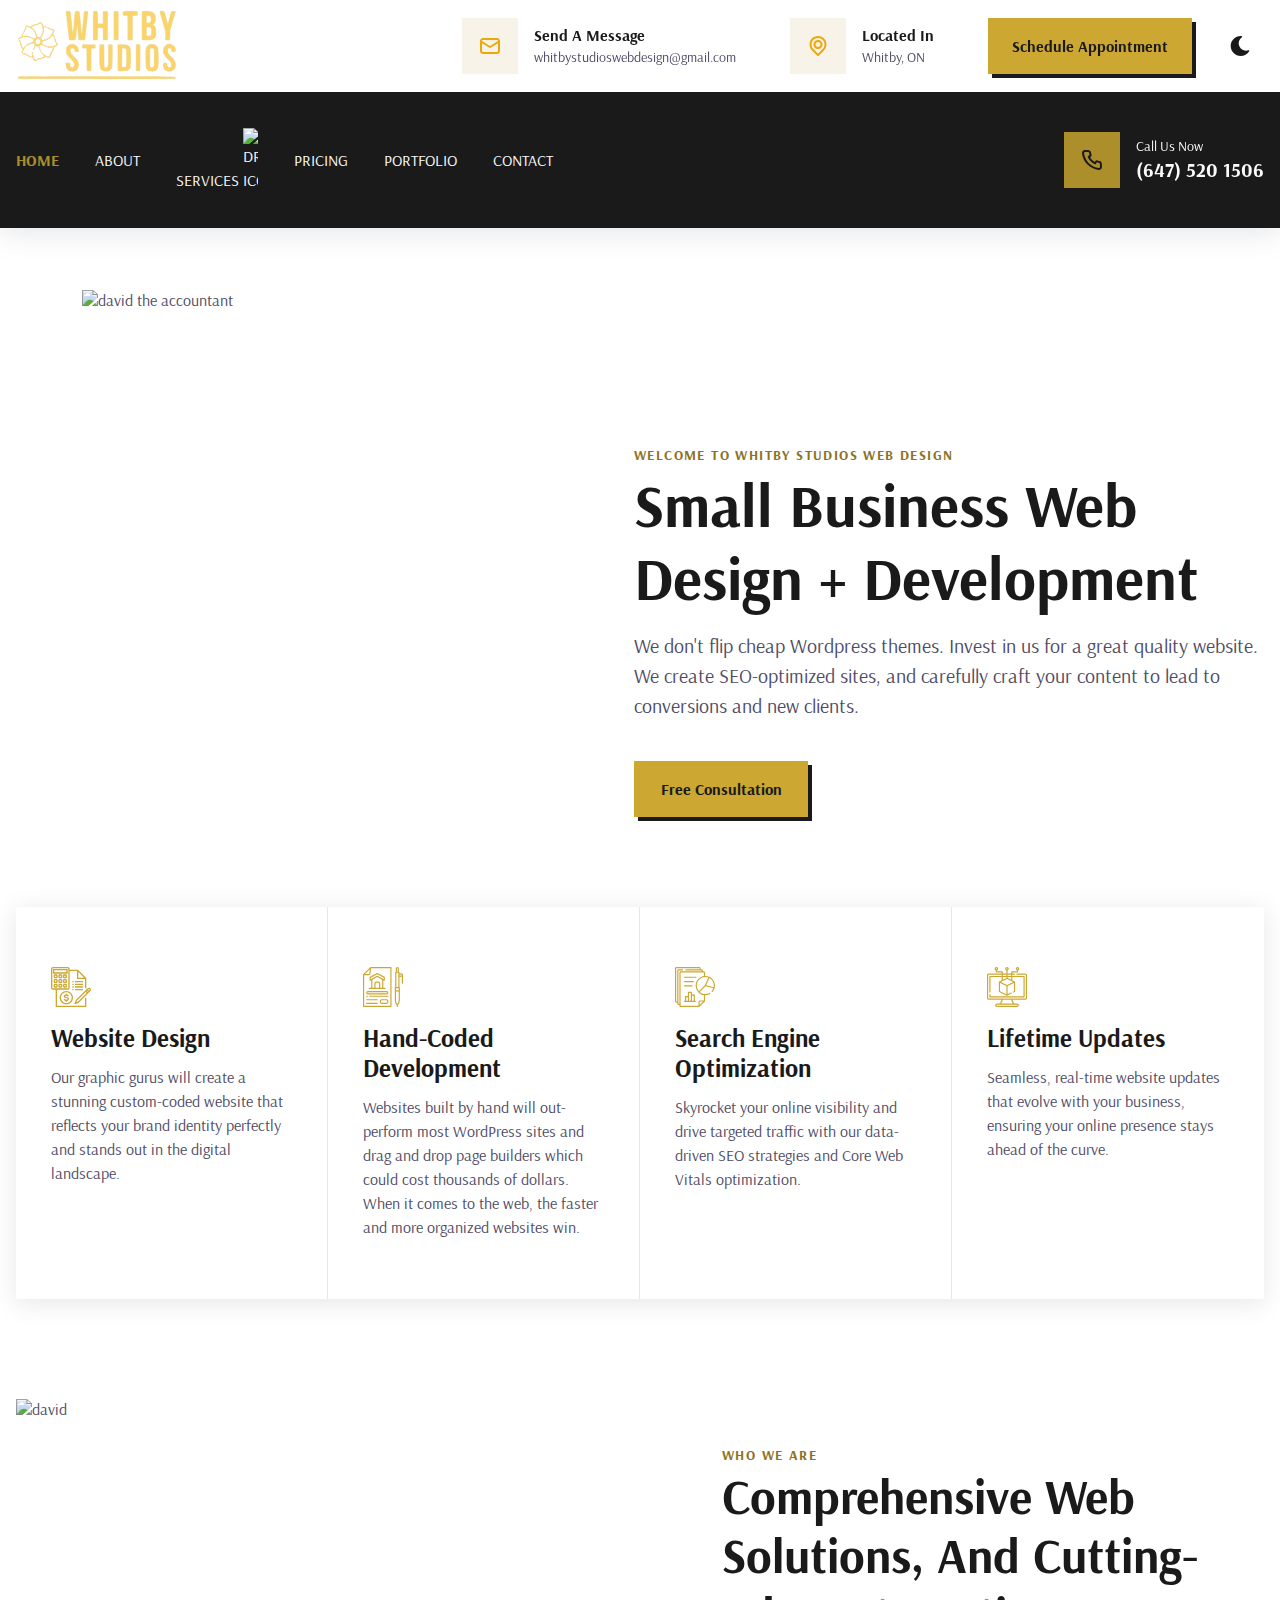
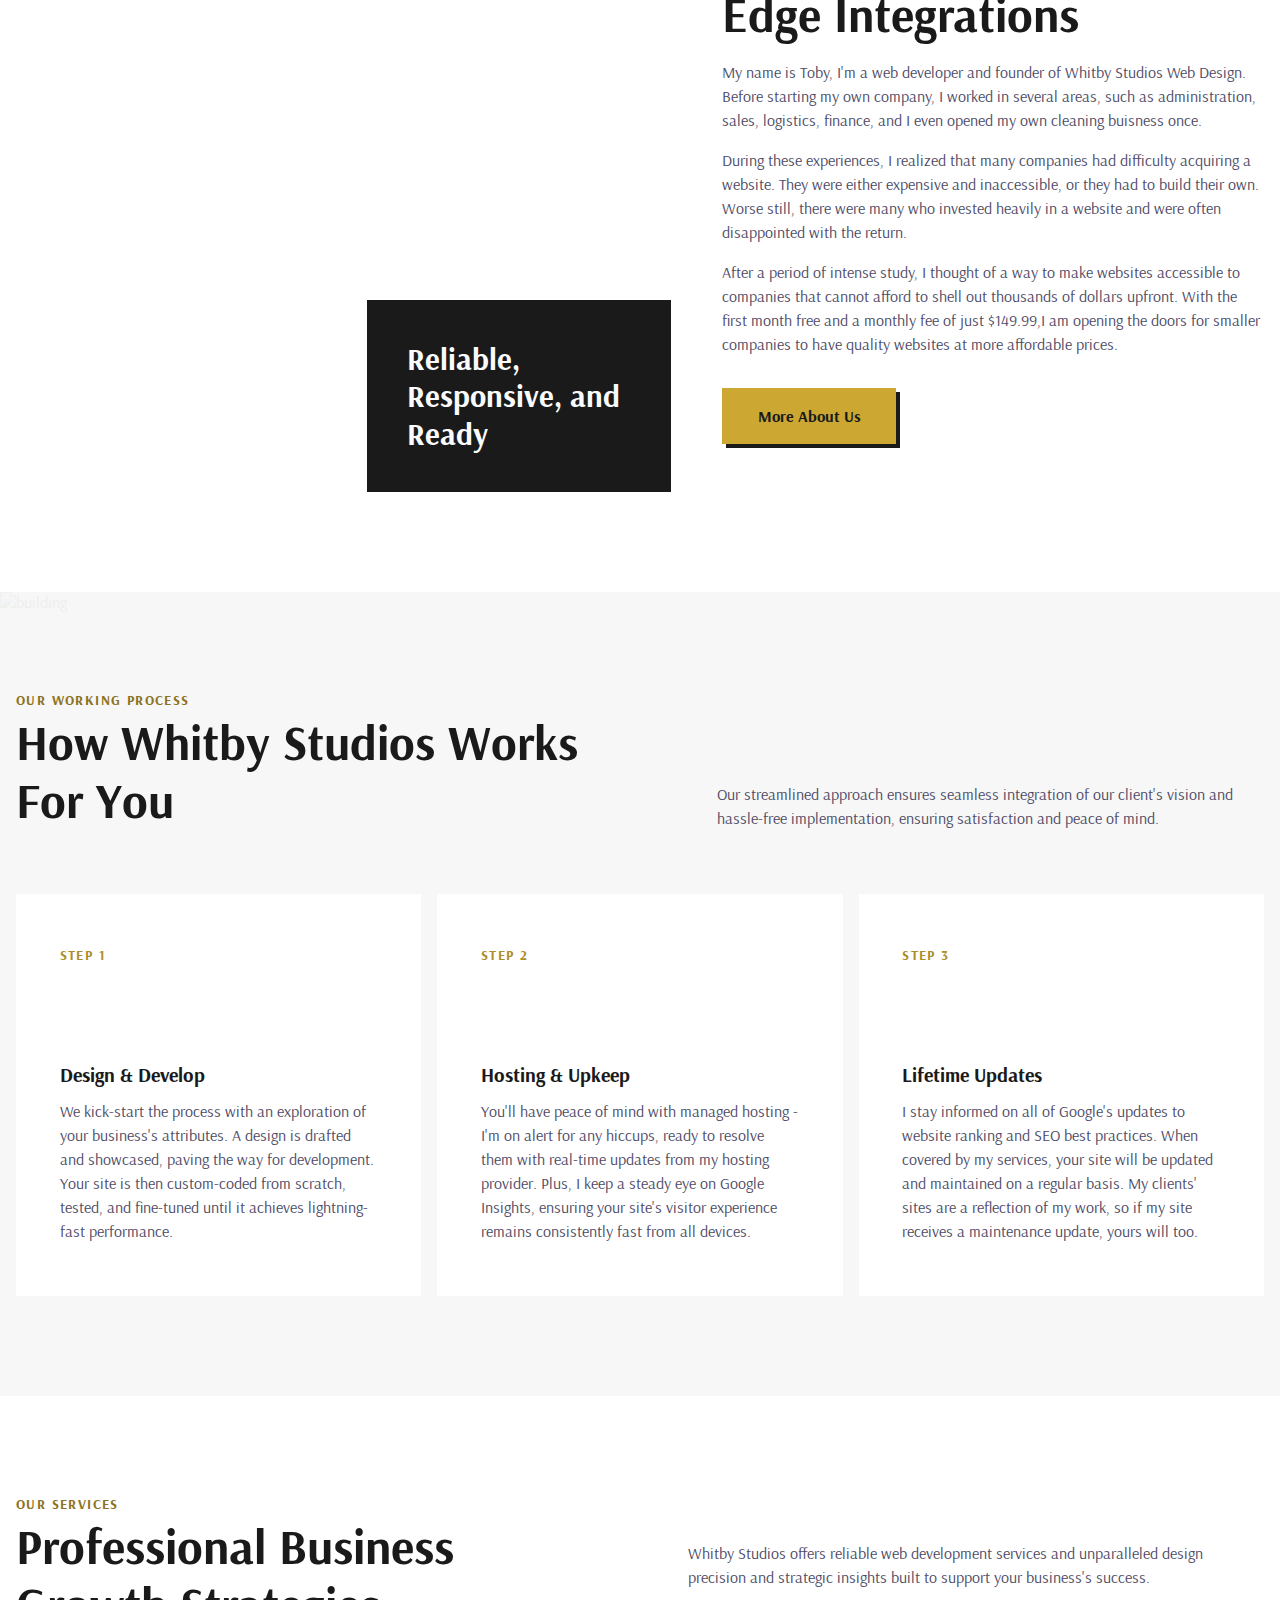
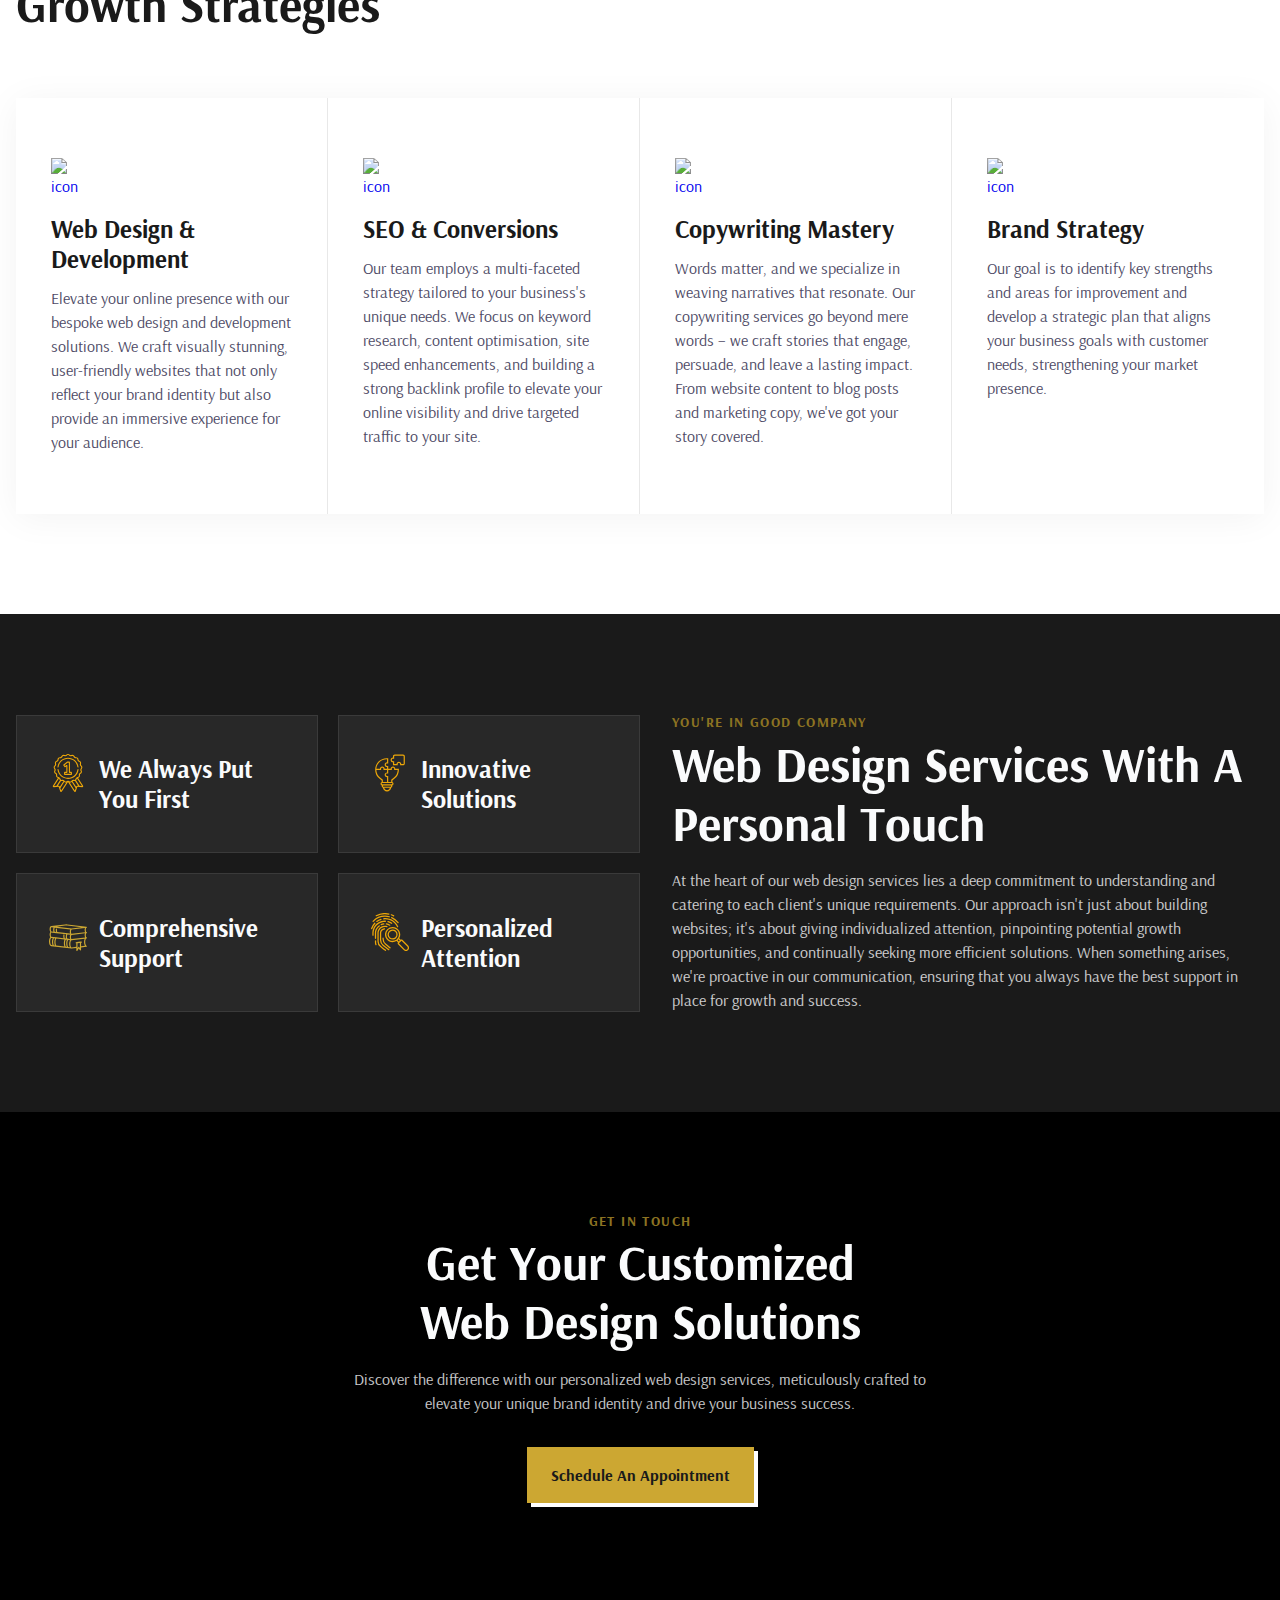
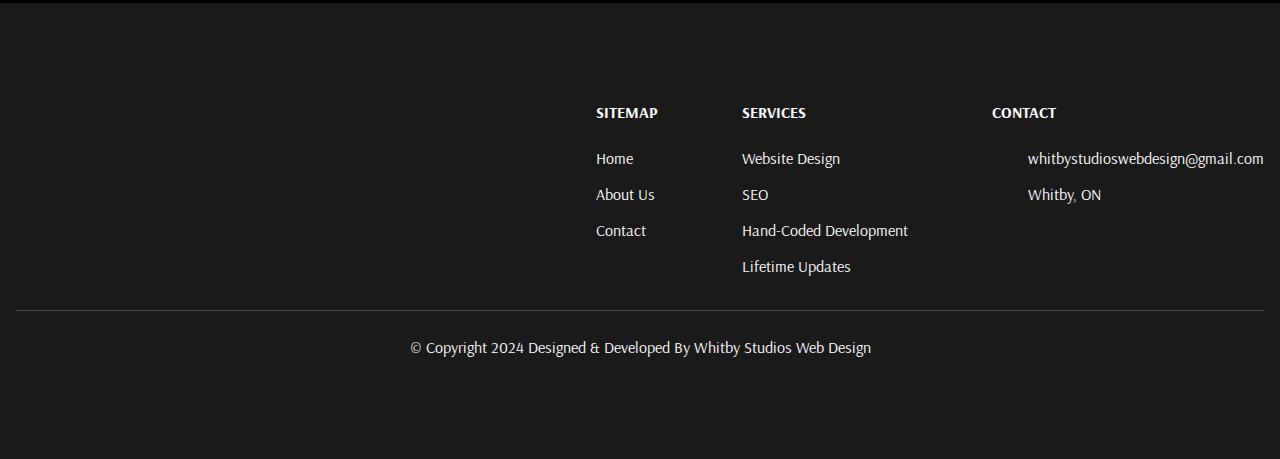
==== commit b4f51512: "update" ====
--- a/src/index.html
+++ b/src/index.html
@@ -268,6 +268,12 @@
                   </ul>
                 </li>
                 <li class="cs-li">
+                  <a href="/pricing" class="cs-li-link"> Pricing </a>
+                </li>
+                <li class="cs-li">
+                  <a href="/portfolio" class="cs-li-link"> Portfolio </a>
+                </li>
+                <li class="cs-li">
                   <a href="/contact" class="cs-li-link"> Contact </a>
                 </li>
               </ul>
@@ -401,7 +407,7 @@
             <picture class="cs-picture">
               <source
                 media="(max-width: 600px)"
-                srcset="/assets/images/about-m.webp"
+                srcset="/assets/images/me10.webp"
               />
               <source
                 media="(min-width: 601px)"
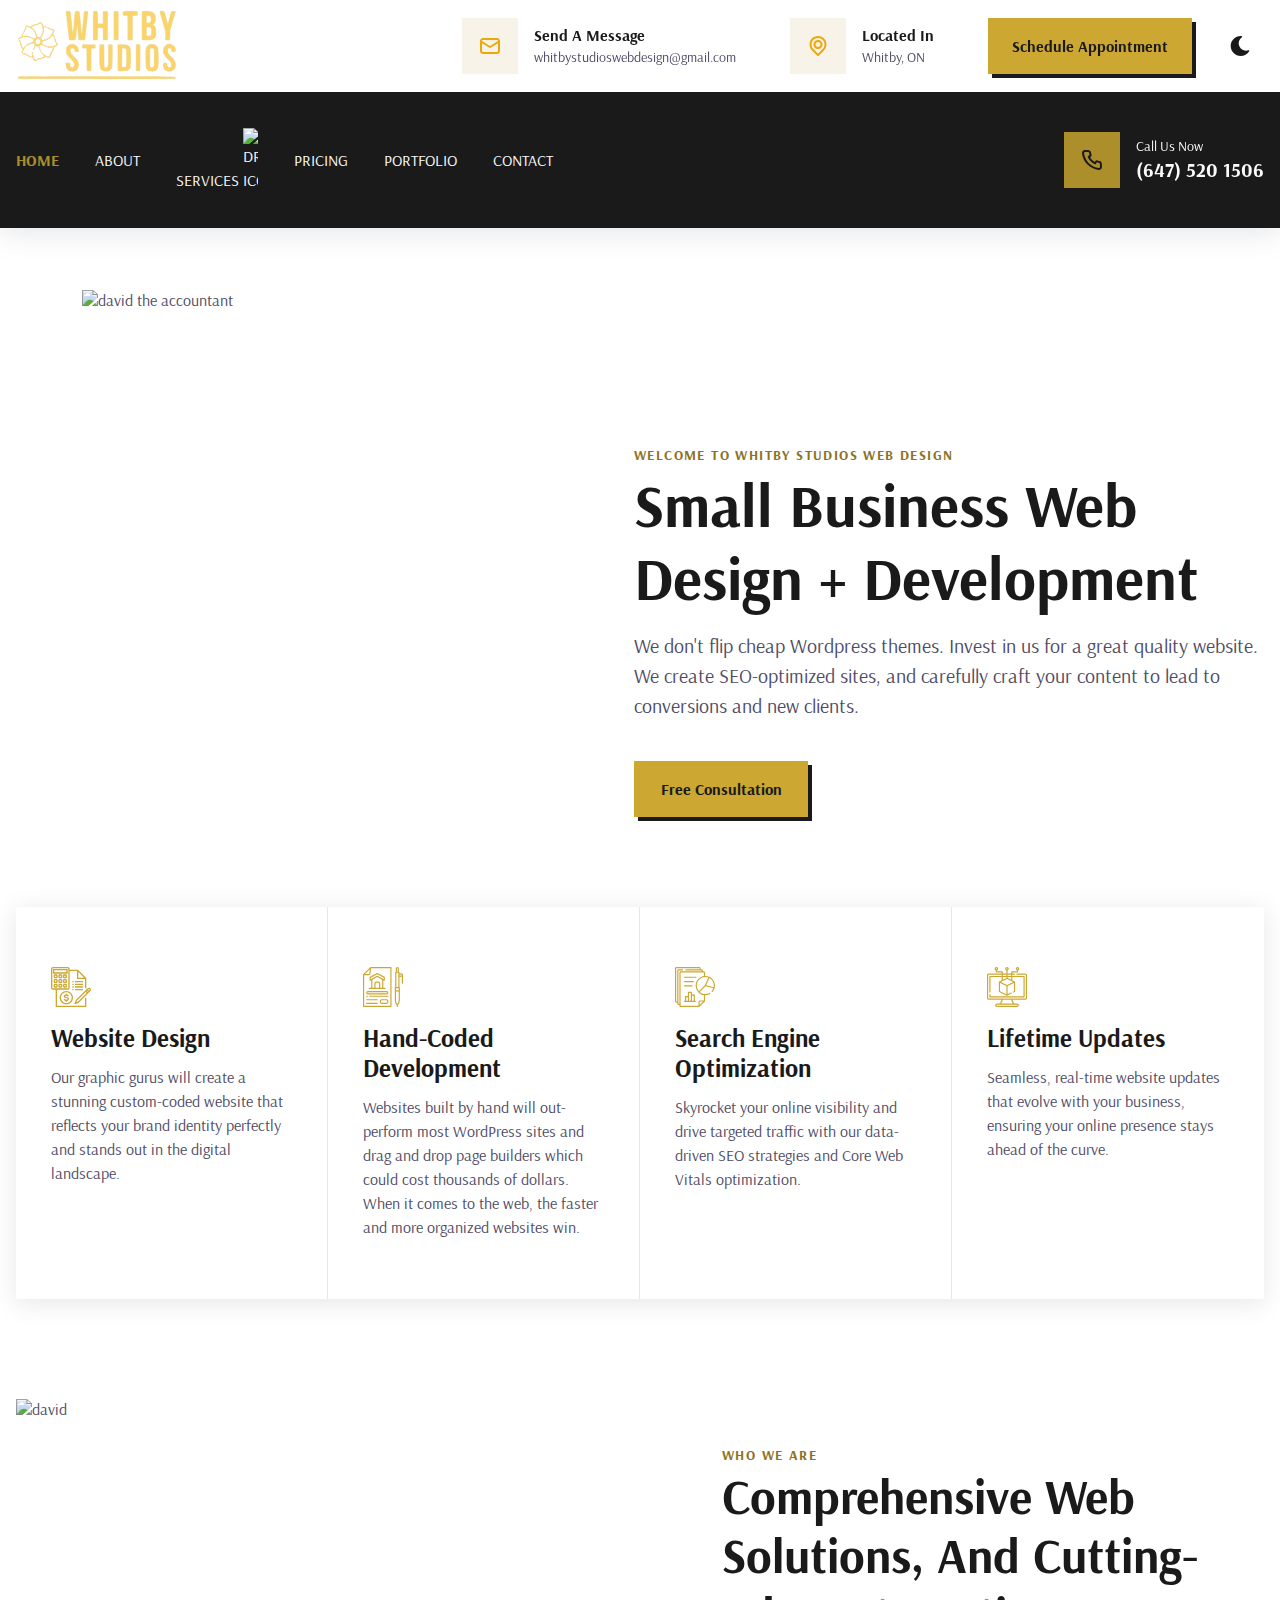
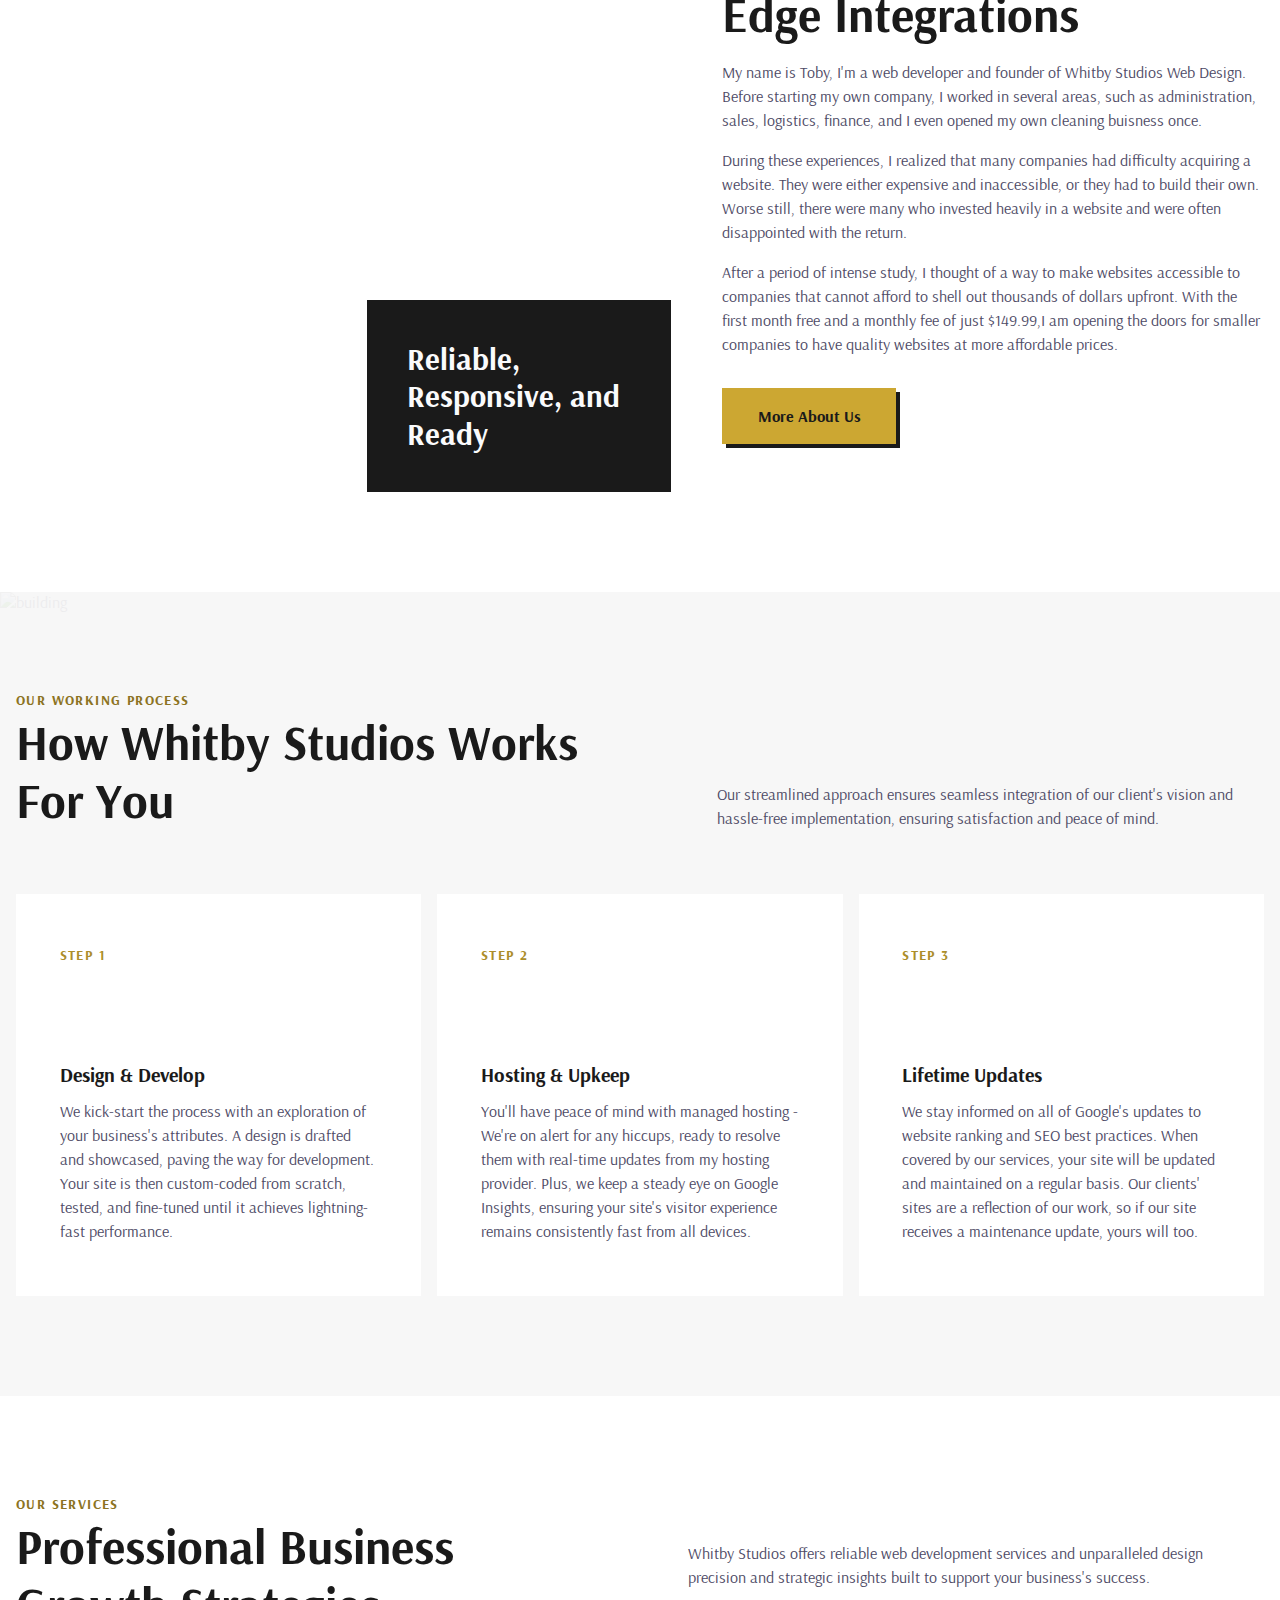
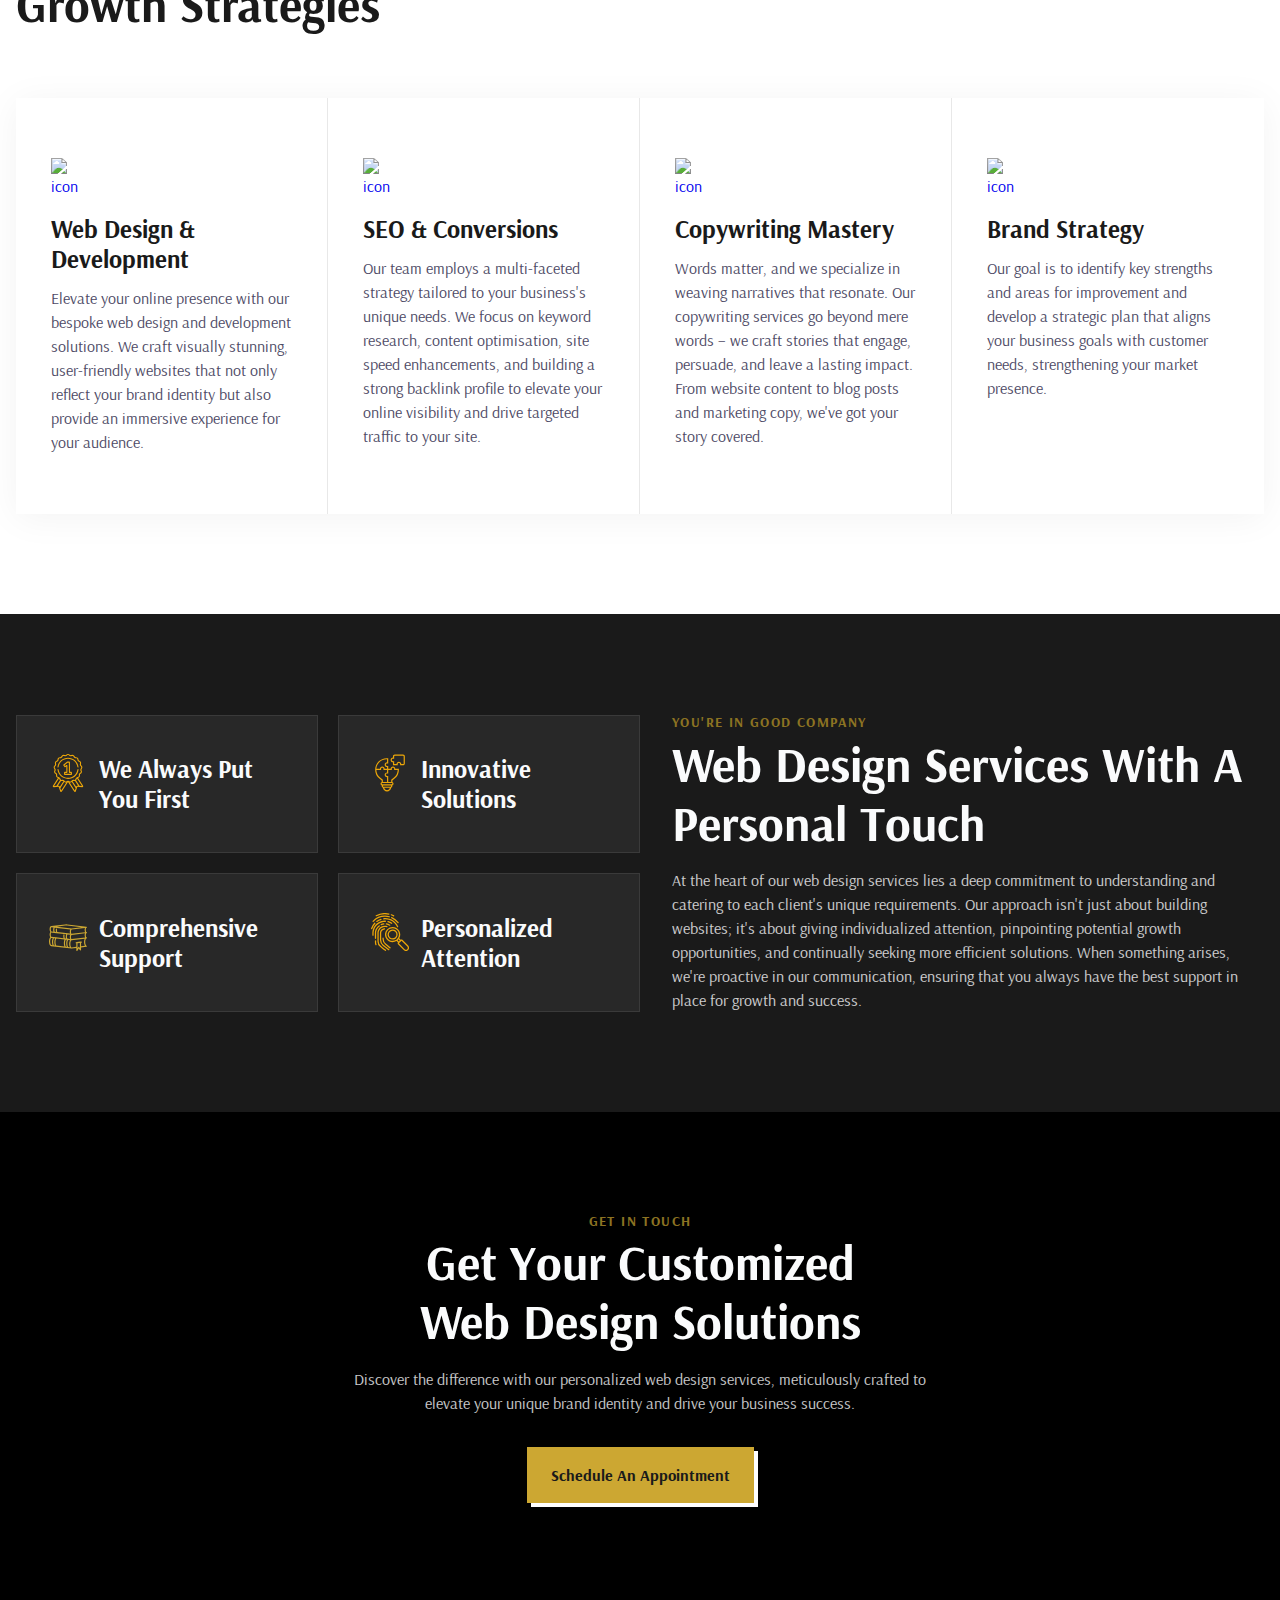
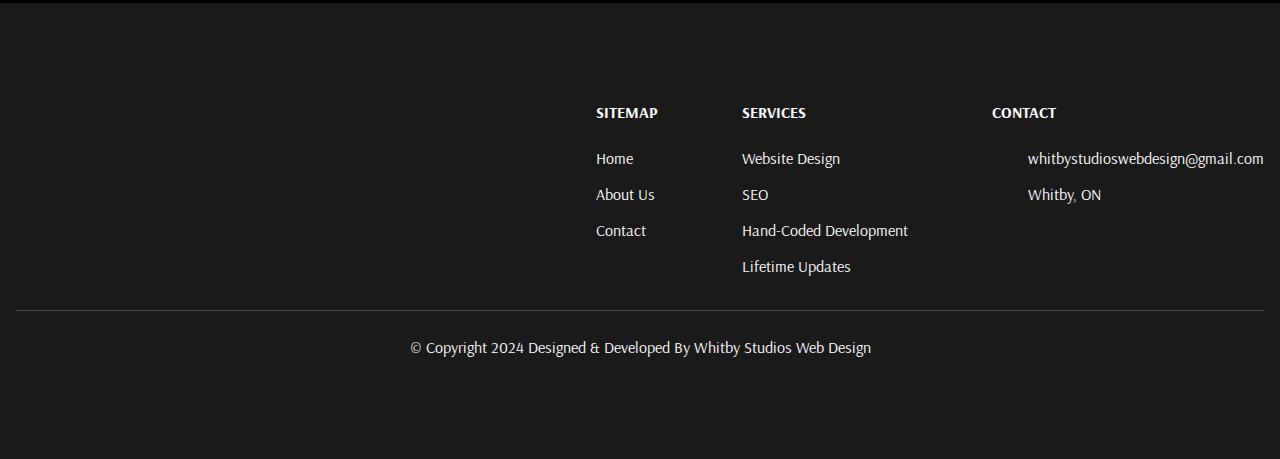
==== commit 98fad02d: "update" ====
--- a/src/index.html
+++ b/src/index.html
@@ -179,7 +179,7 @@
               </div>
             </a>
             <a
-              href="https://calendly.com/tobyavila65/30min"
+              href="https://calendly.com/whitbystudioswebdesign/30min"
               class="cs-button-solid"
               target="_blank"
               >Schedule Appointment</a
@@ -279,7 +279,7 @@
               </ul>
             </div>
           </nav>
-          <a class="cs-call" href="tel:559-475-8887">
+          <a class="cs-call" href="tel:647-520-1506">
             <picture class="cs-wrapper">
               <img
                 class="cs-icon"
@@ -493,9 +493,9 @@
                 <span class="cs-step">Step 2</span>
                 <h3 class="cs-h3">Hosting & Upkeep</h3>
                 <p class="cs-item-text">
-                  You'll have peace of mind with managed hosting - I'm on alert
+                  You'll have peace of mind with managed hosting - We're on alert
                   for any hiccups, ready to resolve them with real-time updates
-                  from my hosting provider. Plus, I keep a steady eye on Google
+                  from my hosting provider. Plus, we keep a steady eye on Google
                   Insights, ensuring your site's visitor experience remains
                   consistently fast from all devices.
                 </p>
@@ -506,10 +506,10 @@
                 <span class="cs-step">Step 3</span>
                 <h3 class="cs-h3">Lifetime Updates</h3>
                 <p class="cs-item-text">
-                  I stay informed on all of Google's updates to website ranking
-                  and SEO best practices. When covered by my services, your site
-                  will be updated and maintained on a regular basis. My clients'
-                  sites are a reflection of my work, so if my site receives a
+                  We stay informed on all of Google's updates to website ranking
+                  and SEO best practices. When covered by our services, your site
+                  will be updated and maintained on a regular basis. Our clients'
+                  sites are a reflection of our work, so if our site receives a
                   maintenance update, yours will too.
                 </p>
               </a>
@@ -739,7 +739,7 @@
               drive your business success.
             </p>
             <a
-              href="https://calendly.com/tobyavila65/30min"
+              href="https://calendly.com/whitbystudioswebdesign/30min"
               class="cs-button-solid"
               target="_blank"
               >Schedule An Appointment</a
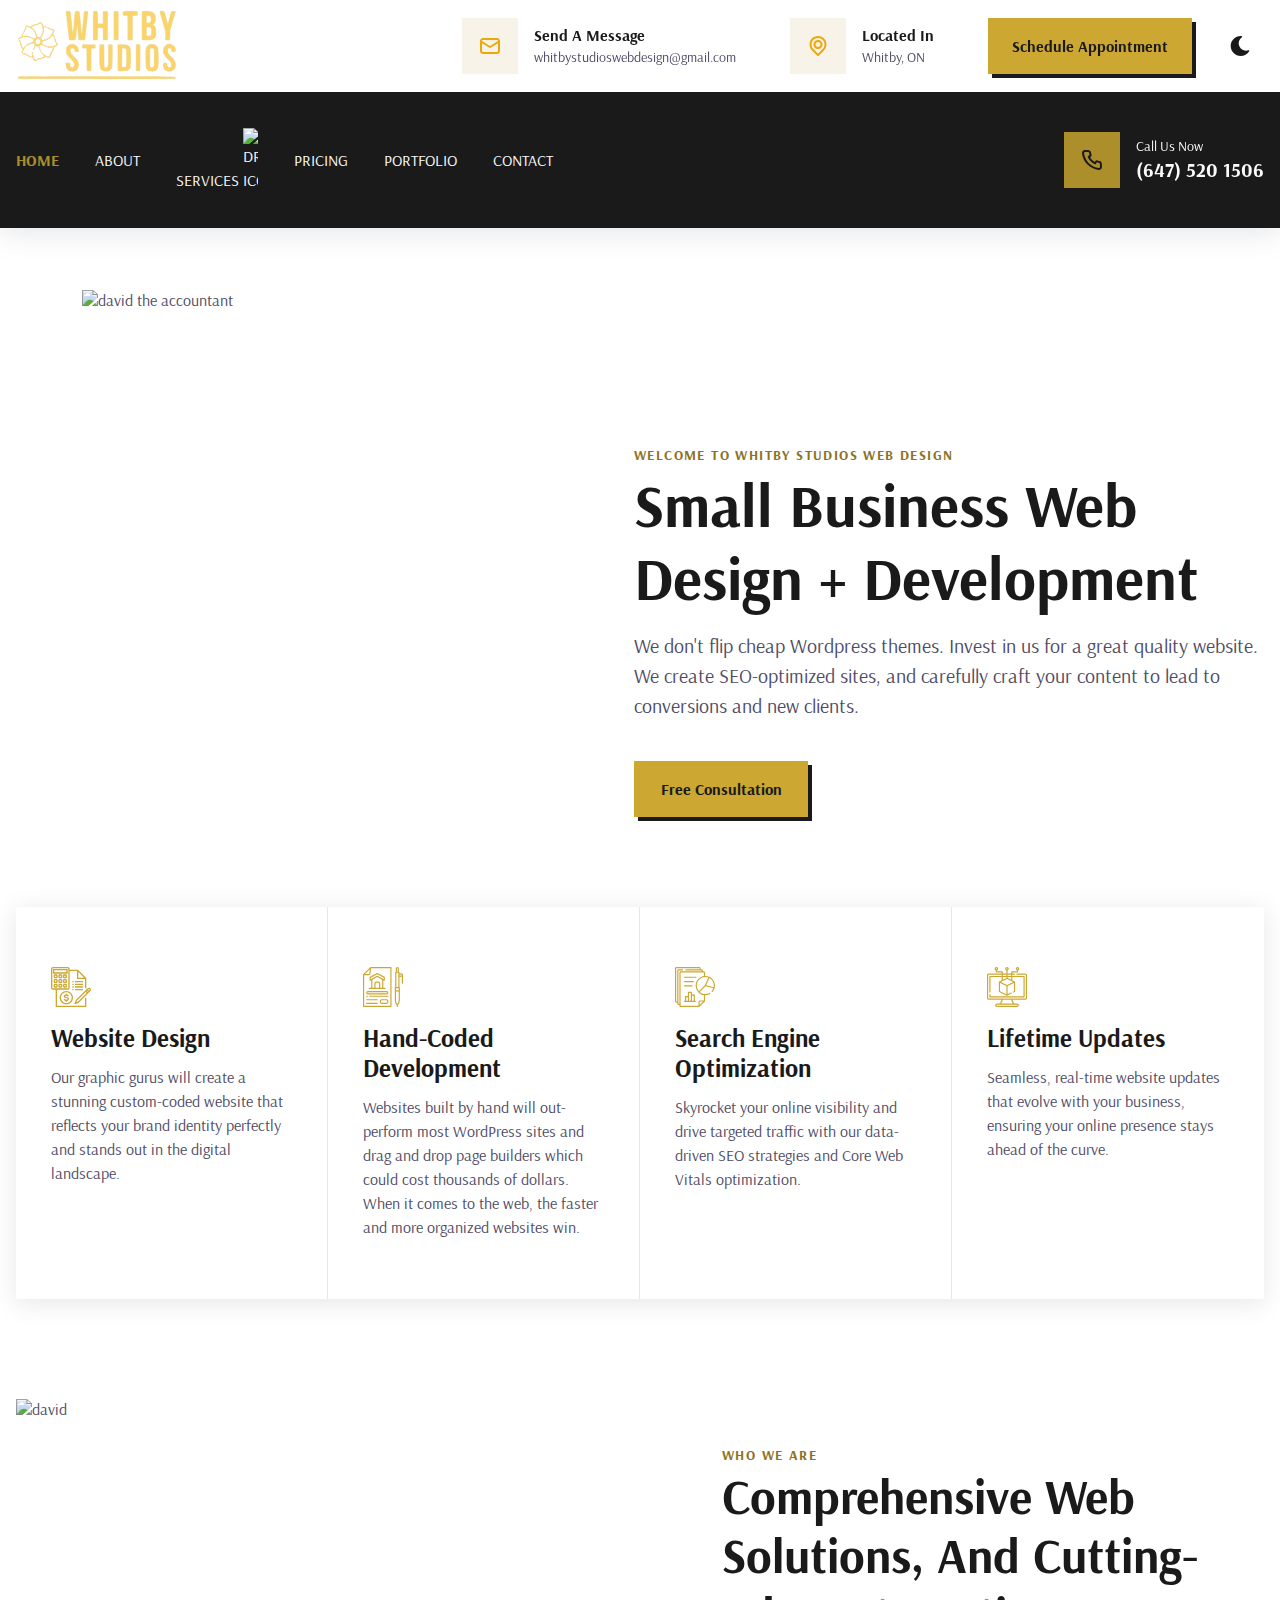
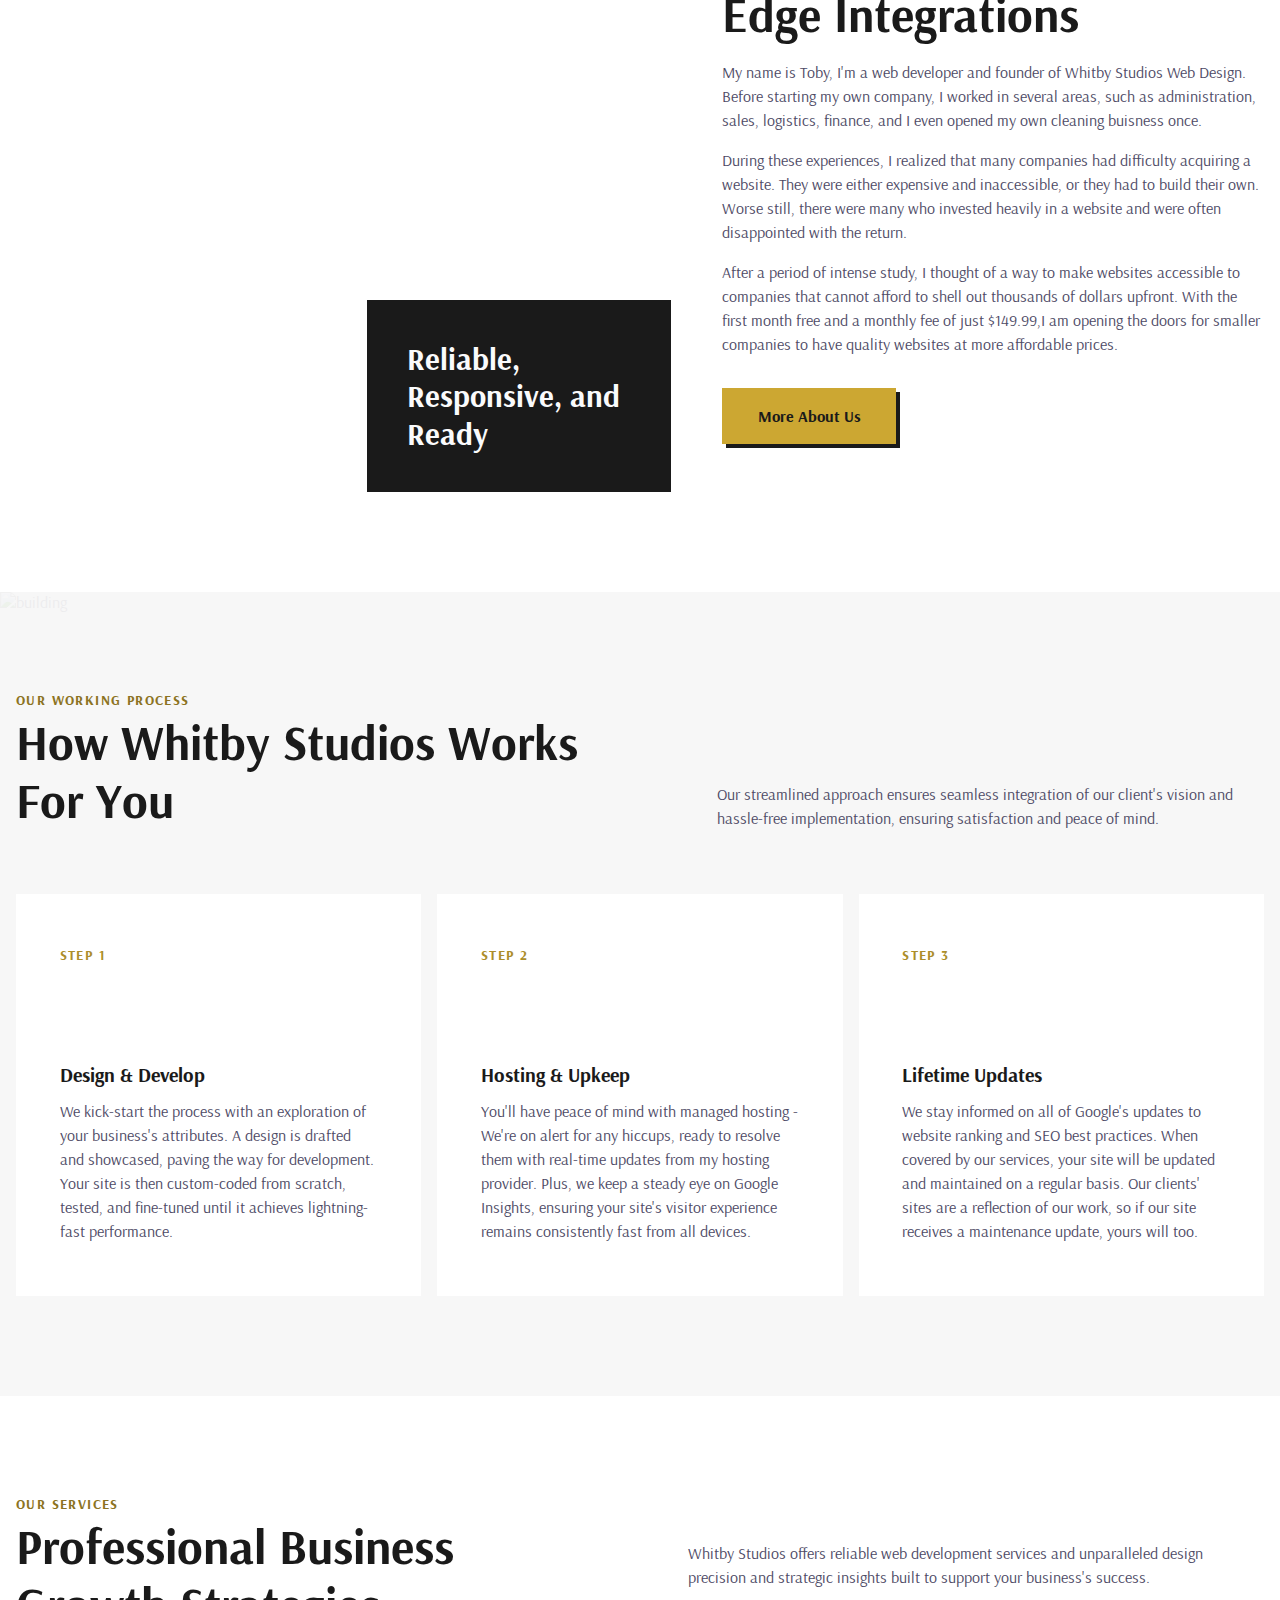
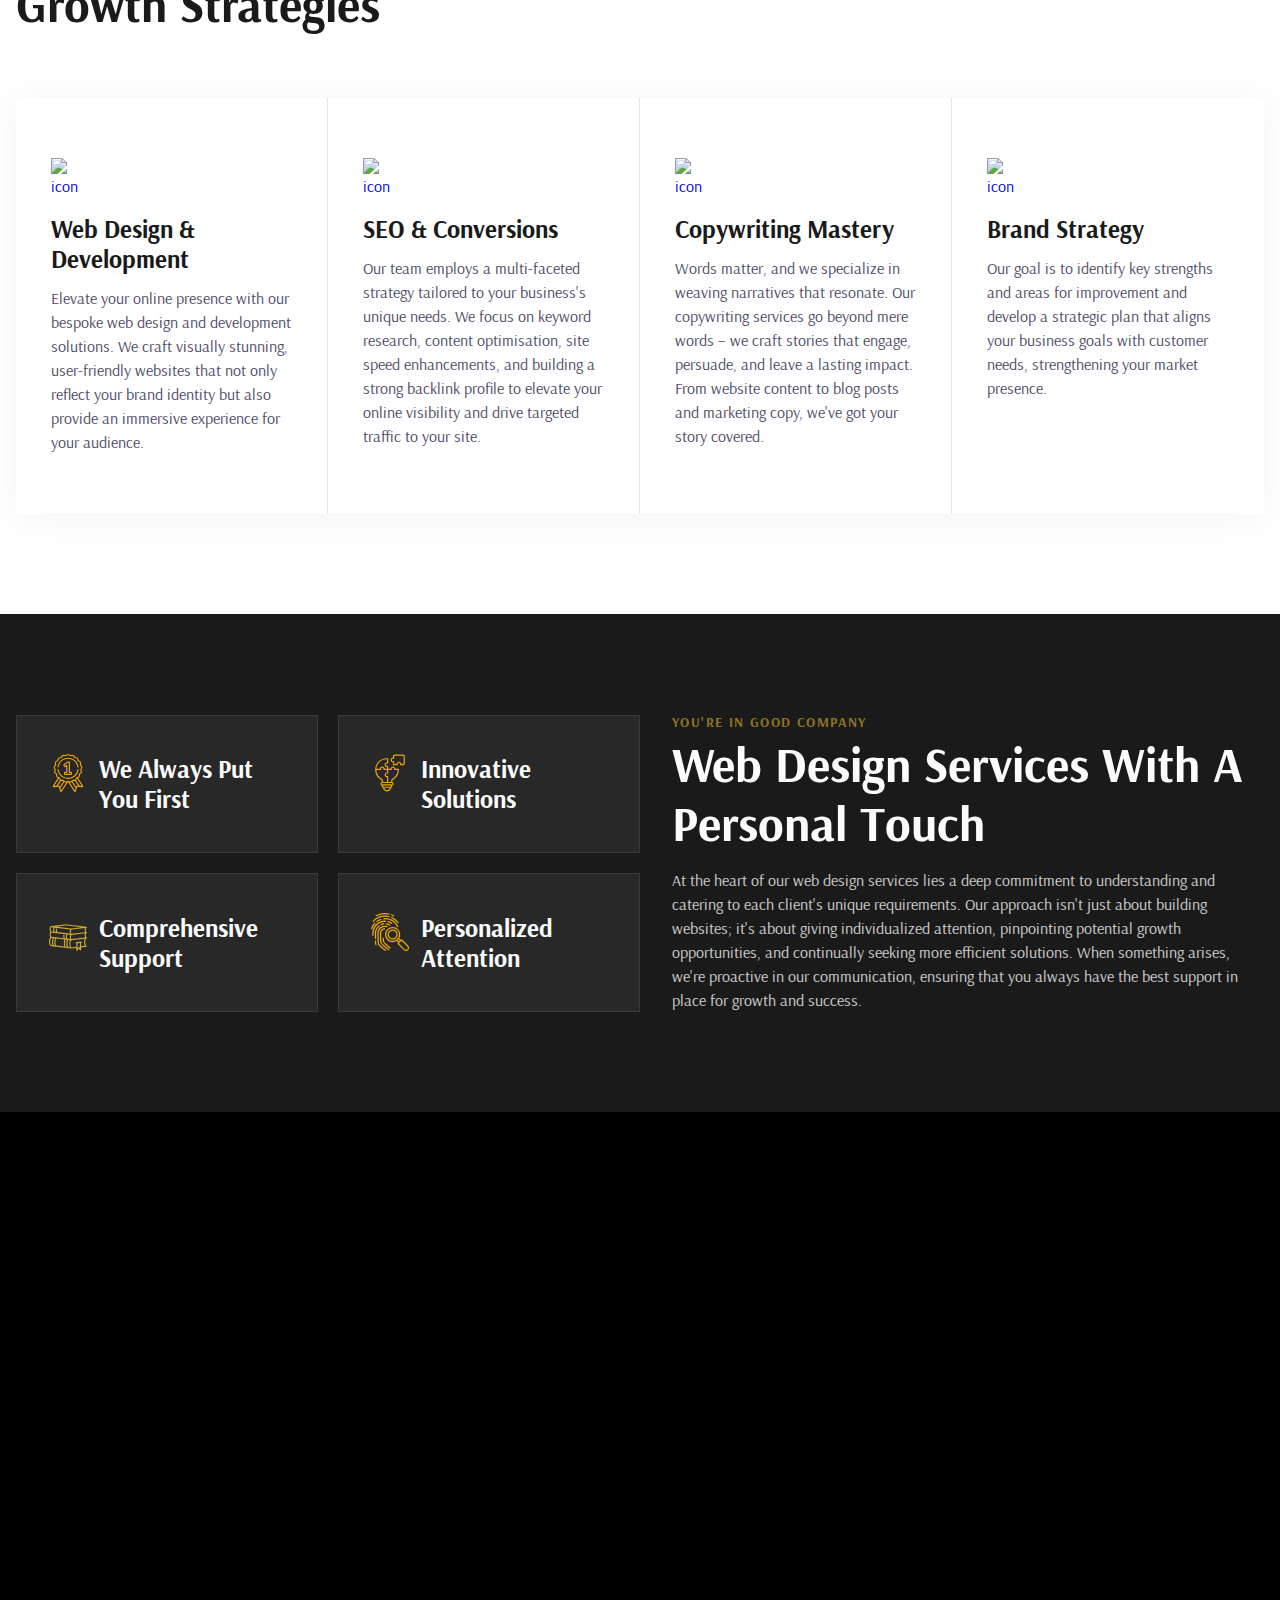
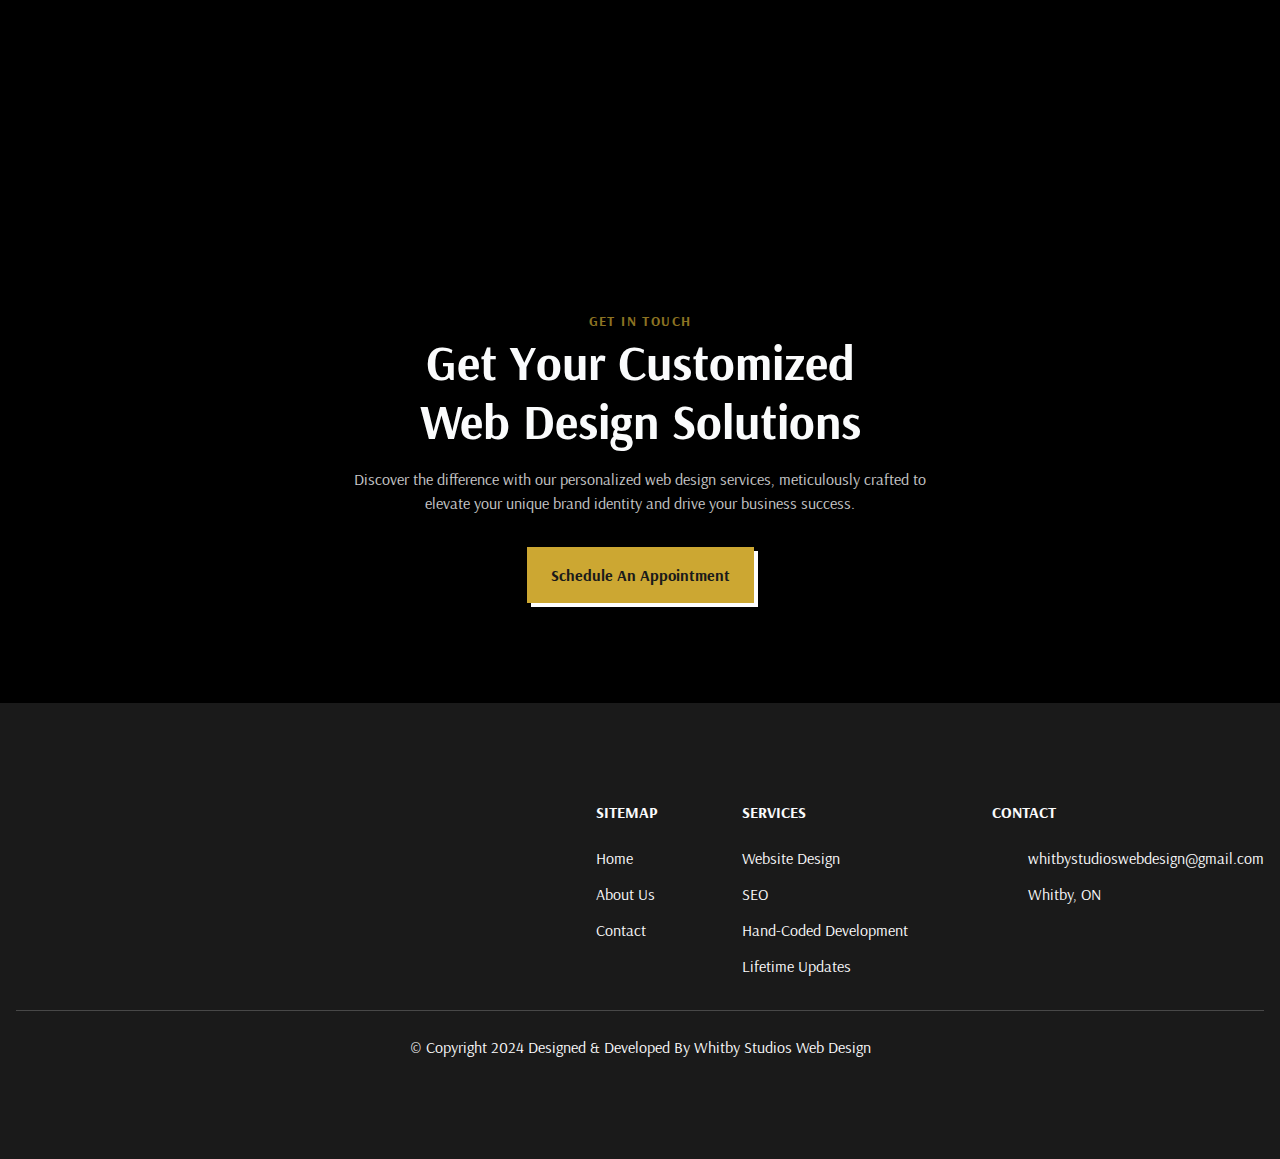
==== commit 0bdf6263: "update" ====
--- a/src/index.html
+++ b/src/index.html
@@ -12,19 +12,19 @@
       content="With over 15 years in the industry, we are accounting professionals providing expert accounting services for all businesses across Whitby, ON and the surrounding Central Valley area."
     />
     <meta name="keywords" content="" />
-    <link rel="canonical" href="https://https://gsdaccountants.com/" />
+    <link rel="canonical" href="https://https//whitbystudioswebdesign.com/" />
 
     <!--Social Media Display-->
     <meta
       property="og:title"
-      content="Small Business Accounting Experts | GSD Accountants"
+      content="Small Business Web Designs | Whitby Studios"
     />
     <meta
       property="og:description"
       content="With over 15 years in the industry, we are accounting professionals providing expert accounting services for all businesses across Whitby, ON and the surrounding Central Valley area."
     />
     <meta property="og:type" content="website" />
-    <meta property="og:url" content="https://https://gsdaccountants.com/" />
+    <meta property="og:url" content="https://https//whitbystudioswebdesign.com/" />
     <meta property="og:image" content="/assets/images/contact.jpg" />
     <meta property="og:image:secure_url" content="/assets/images/contact.jpg" />
 
@@ -77,6 +77,7 @@
     <!-- Sitewide Stylesheets and Scripts -->
     <link rel="stylesheet" href="assets/css/root.css" />
     <link rel="stylesheet" href="assets/css/dark.css" />
+    <link rel="stylesheet" href="assets/css/calendy.css" />
     <script defer src="assets/js/nav.js"></script>
     <script defer src="assets/js/dark.js"></script>
 
@@ -117,7 +118,7 @@
         Home page - House Painting Contractors | Painters and Co. | TestCity, WA
         About Page - About us | Painters and Co.
         -->
-    <title>Small Business Accounting Experts | GSD Accountants</title>
+    <title>Whitby Studios Web Design | Whitby, Ontario</title>
   </link>
   <body>
     <!--Screen reader skip main nav-->
@@ -316,7 +317,7 @@
 
 
                 </p>
-                <a href="https://calendly.com/gsdaccountants/30min" class="cs-button-solid" target="_blank">Free Consultation</a>
+                <a href="https://calendly.com/whitbystudioswebdesign/30min" class="cs-button-solid" target="_blank">Free Consultation</a>
             </div>
             <!--To make your own background crops of people use https://www.remove.bg/-->
             <div class="cs-picture-wrapper" style="min-height: 475px;">
@@ -724,6 +725,8 @@
         </div>
       </section>
 
+      <div class="calendly-inline-widget" data-url="https://calendly.com/whitbystudioswebdesign/30min" style="position: relative;background-color: black;min-width:320px;height:700px" data-processed="true"><div class="calendly-spinner"><div class="calendly-bounce1"></div><div class="calendly-bounce2"></div><div class="calendly-bounce3"></div></div><iframe src="https://calendly.com/whitbystudioswebdesign/30min?" width="100%" height="100%" frameborder="0" title="Select a Date &amp; Time - Calendly"></iframe></div>
+
       <!-- ============================================ -->
       <!--                     CTA                      -->
       <!-- ============================================ -->
--- a/src/assets/css/calendy.css
+++ b/src/assets/css/calendy.css
@@ -0,0 +1,3 @@
+.calendly-inline-widget {
+  background: #1a1a1a;
+}
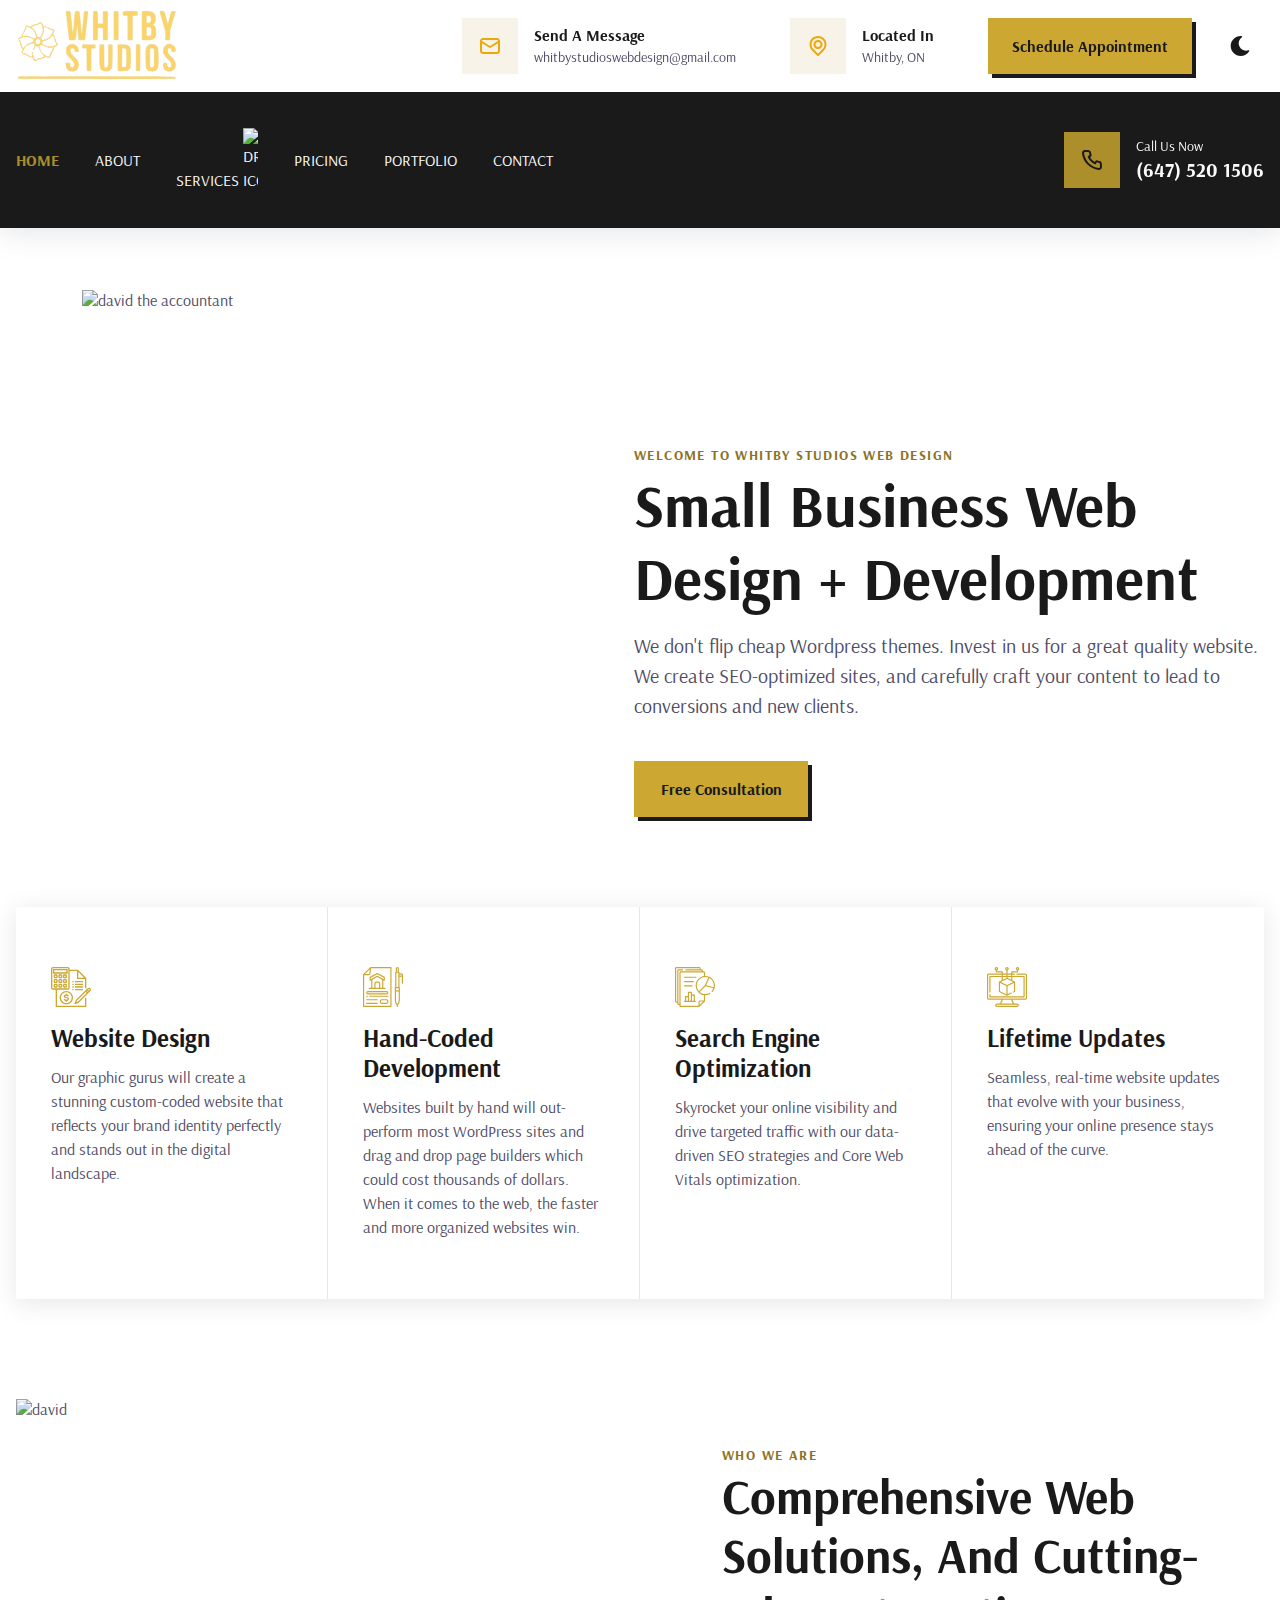
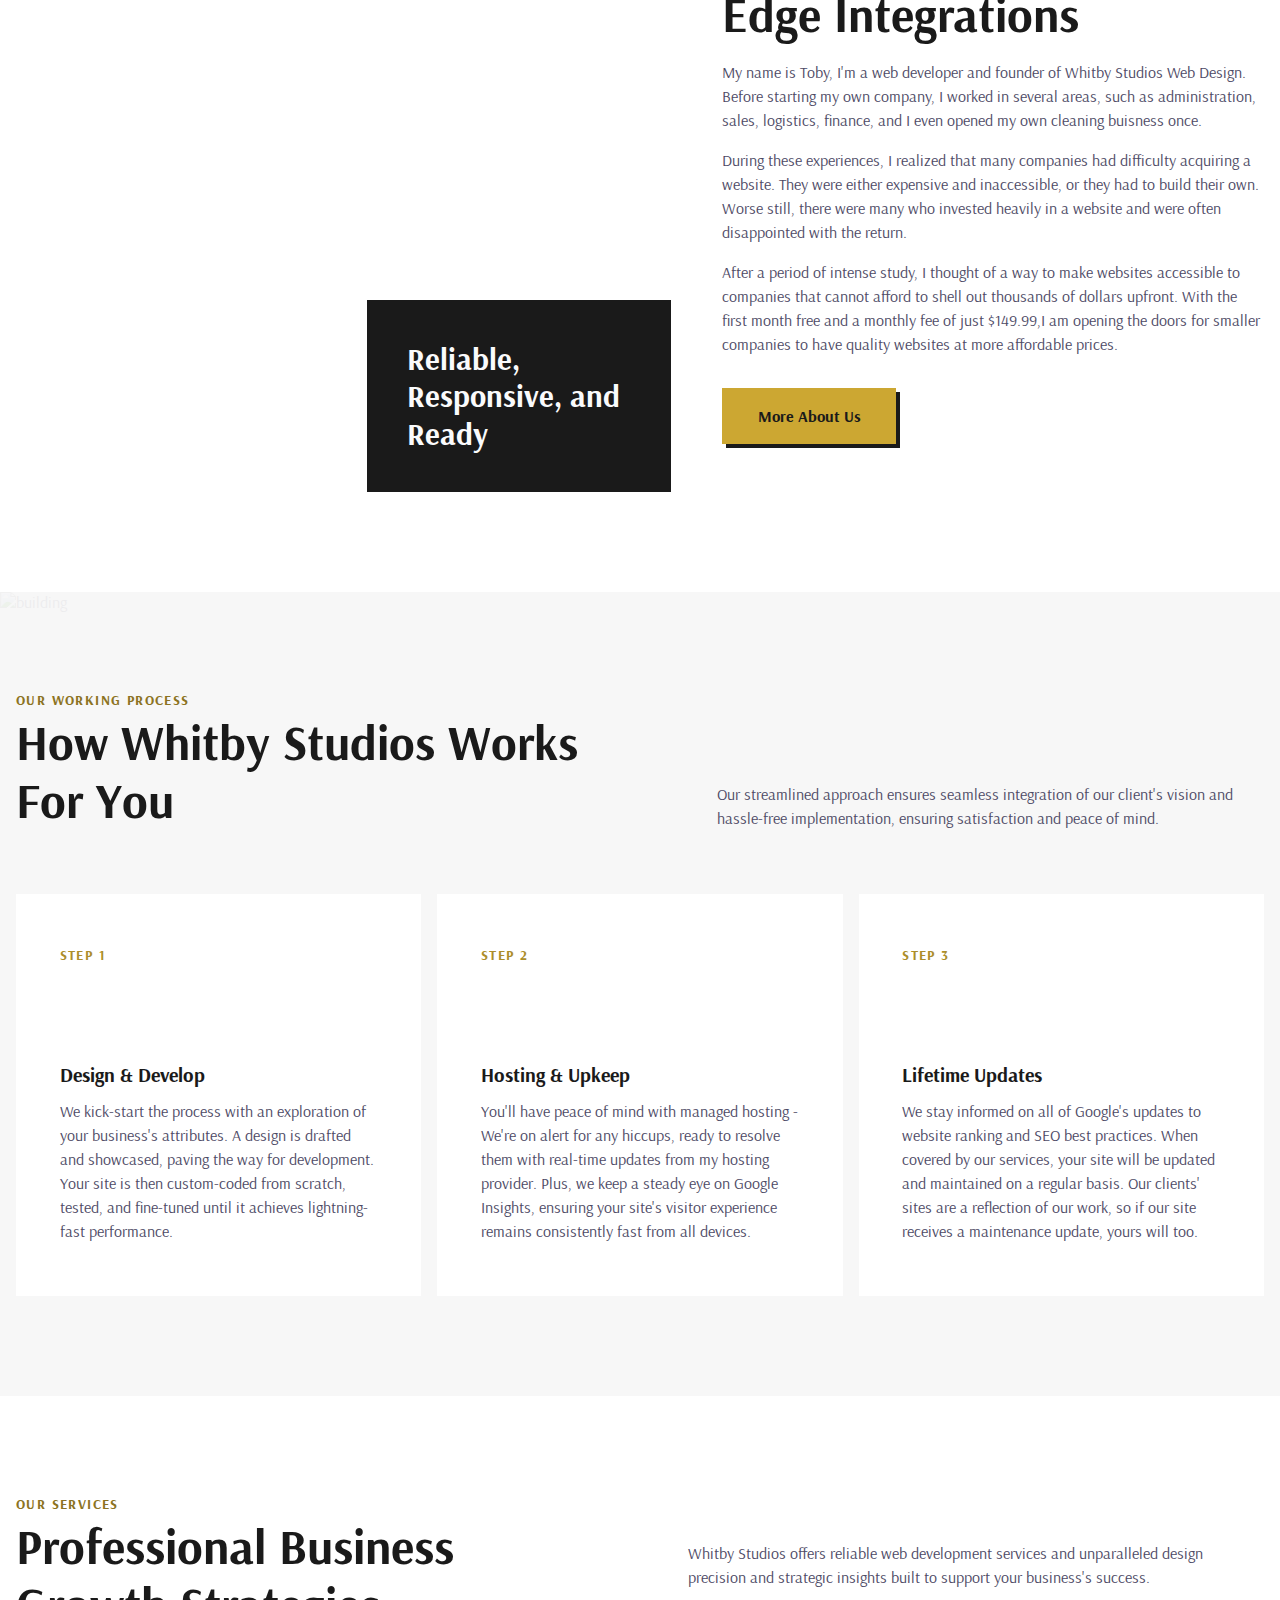
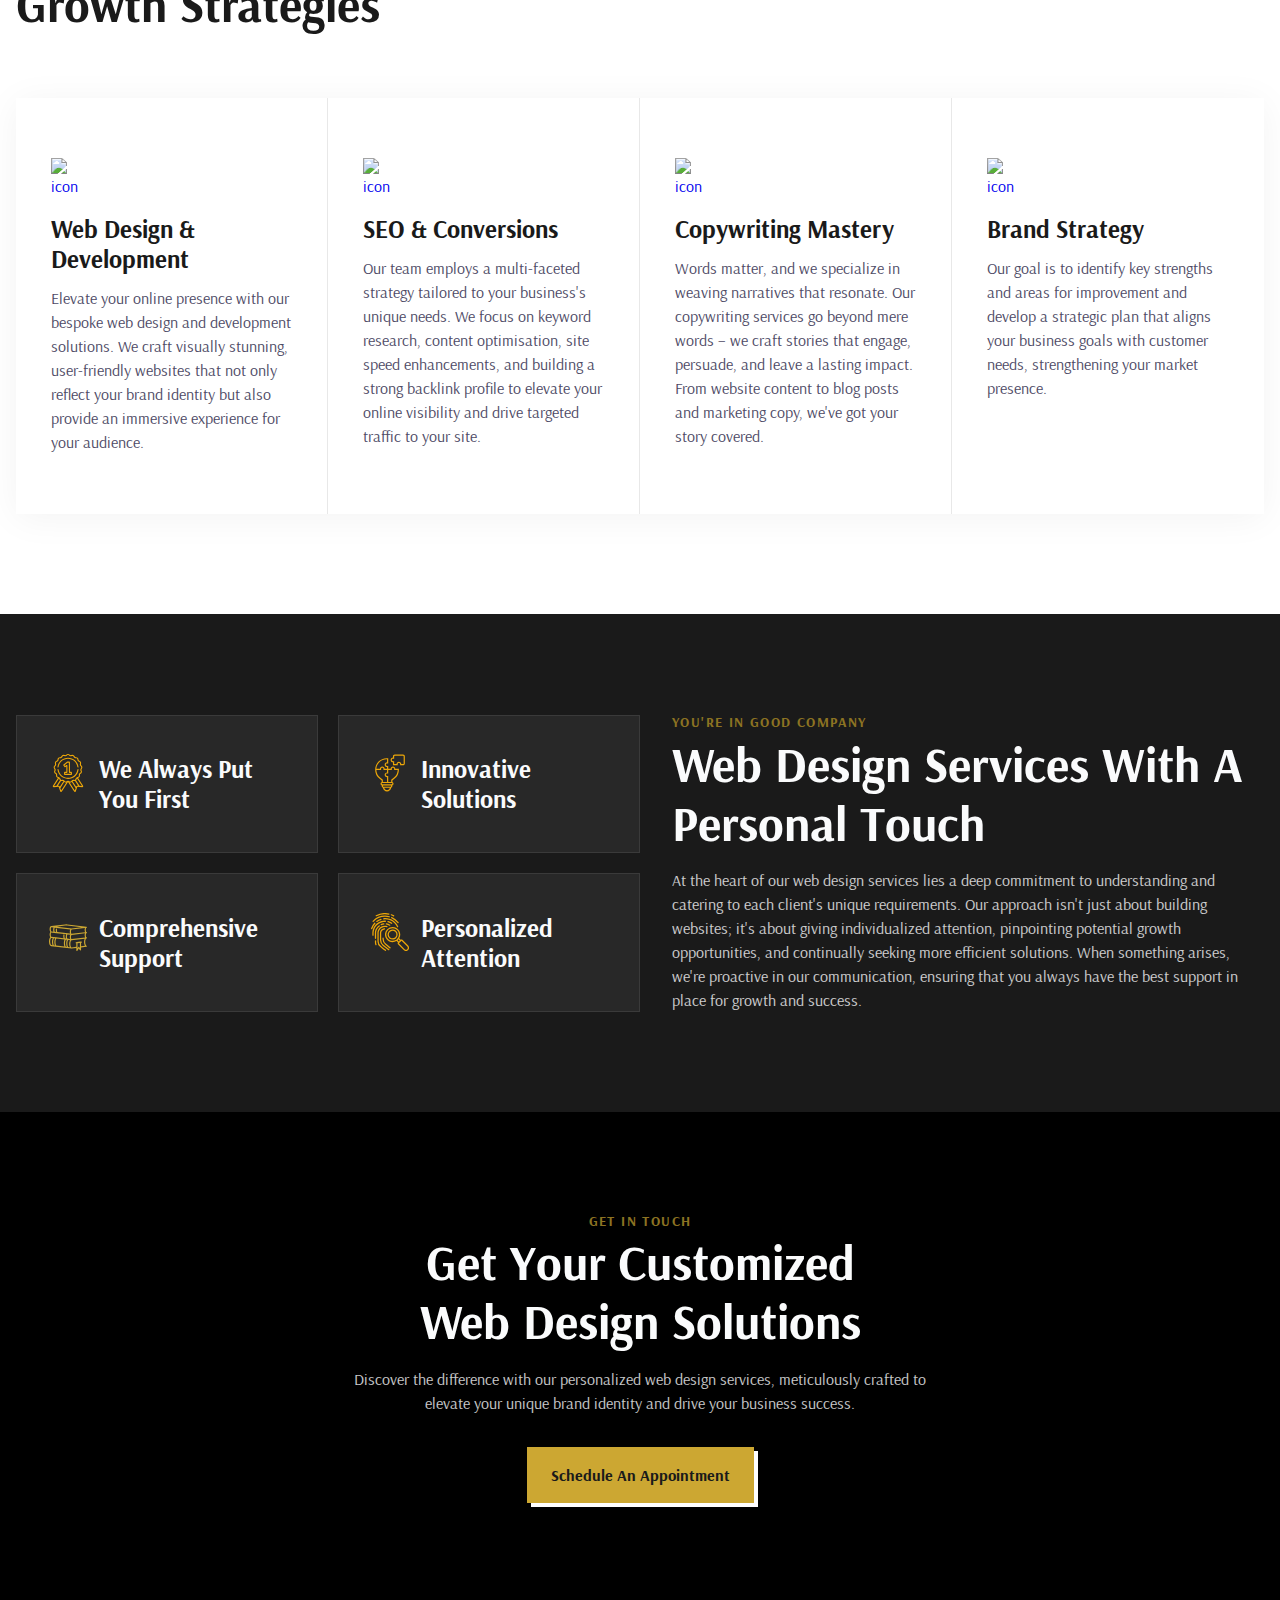
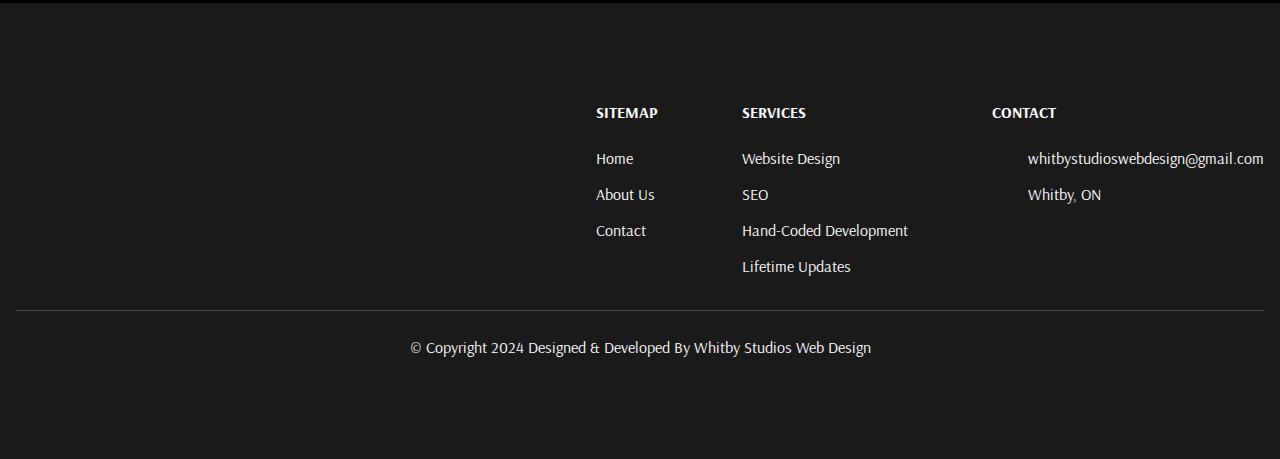
==== commit 091035d7: "update" ====
--- a/src/index.html
+++ b/src/index.html
@@ -77,7 +77,6 @@
     <!-- Sitewide Stylesheets and Scripts -->
     <link rel="stylesheet" href="assets/css/root.css" />
     <link rel="stylesheet" href="assets/css/dark.css" />
-    <link rel="stylesheet" href="assets/css/calendy.css" />
     <script defer src="assets/js/nav.js"></script>
     <script defer src="assets/js/dark.js"></script>
 
@@ -725,8 +724,6 @@
         </div>
       </section>
 
-      <div class="calendly-inline-widget" data-url="https://calendly.com/whitbystudioswebdesign/30min" style="position: relative;background-color: black;min-width:320px;height:700px" data-processed="true"><div class="calendly-spinner"><div class="calendly-bounce1"></div><div class="calendly-bounce2"></div><div class="calendly-bounce3"></div></div><iframe src="https://calendly.com/whitbystudioswebdesign/30min?" width="100%" height="100%" frameborder="0" title="Select a Date &amp; Time - Calendly"></iframe></div>
-
       <!-- ============================================ -->
       <!--                     CTA                      -->
       <!-- ============================================ -->
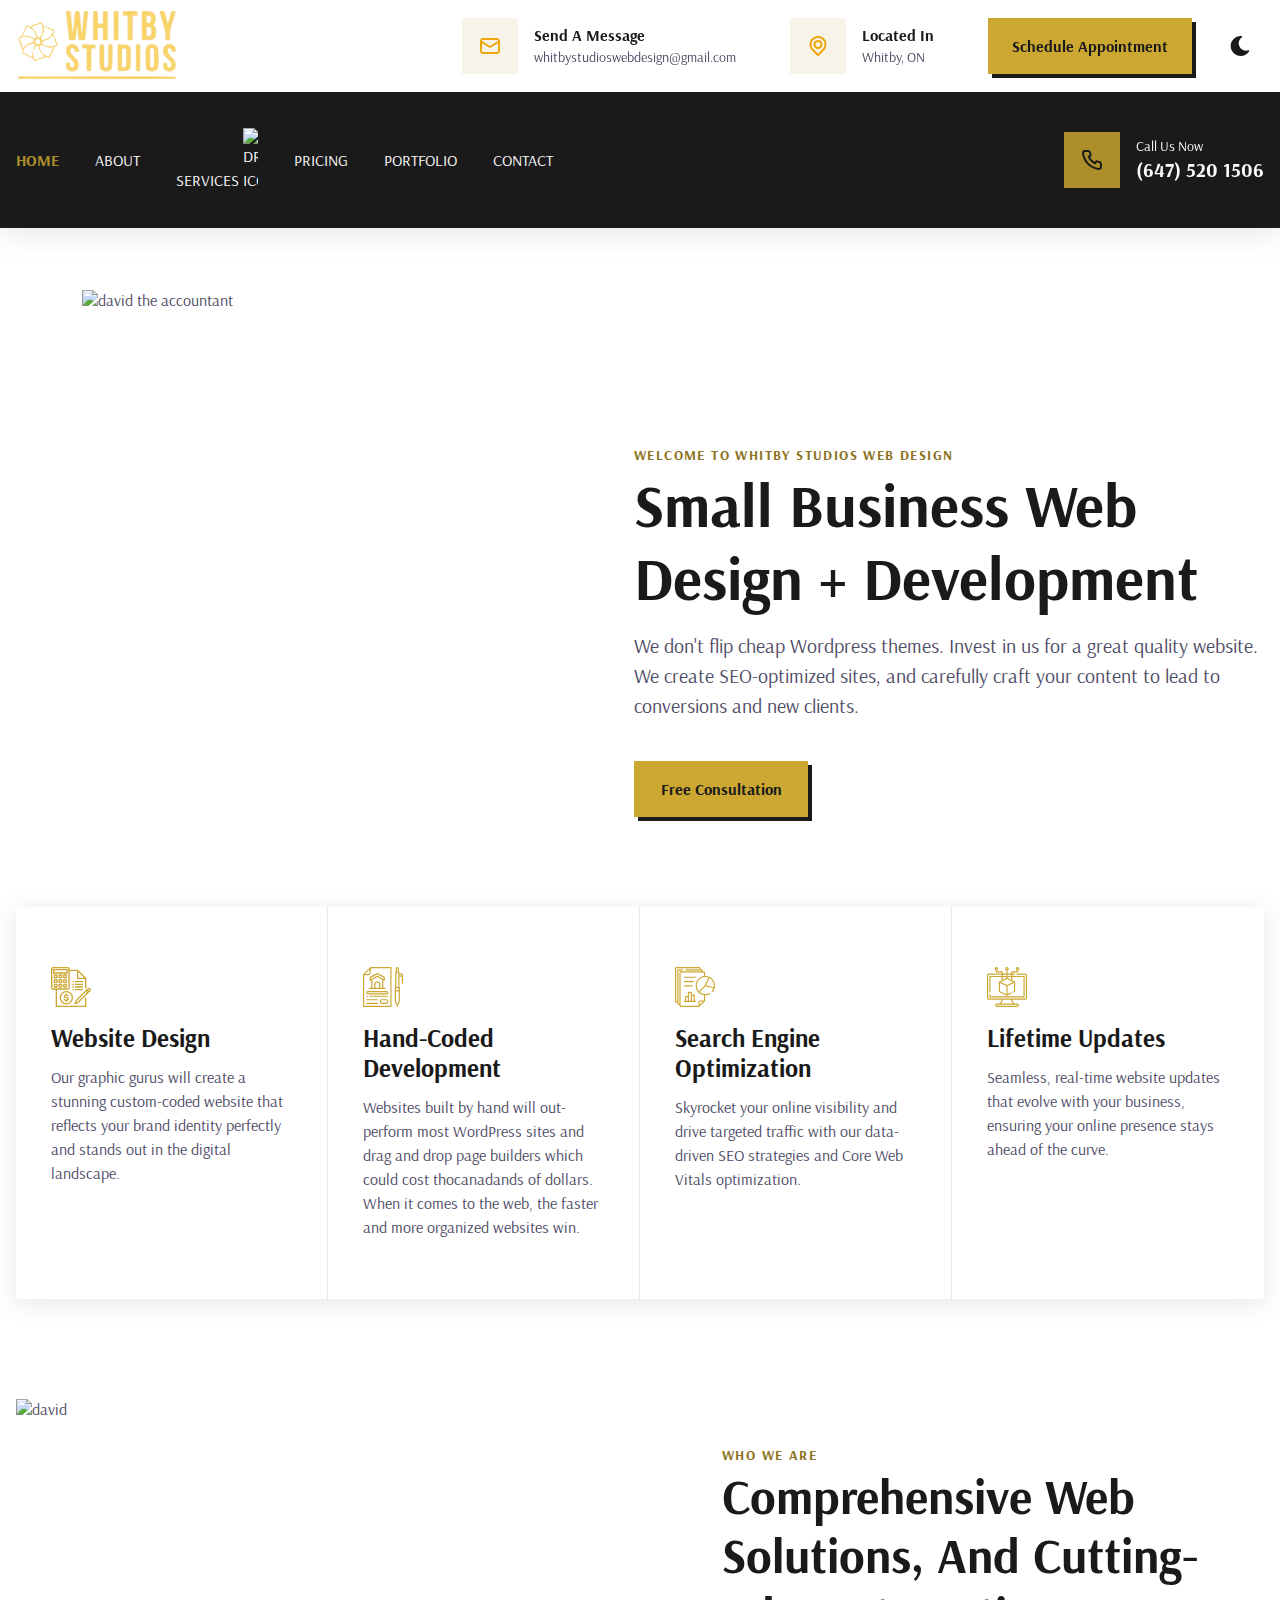
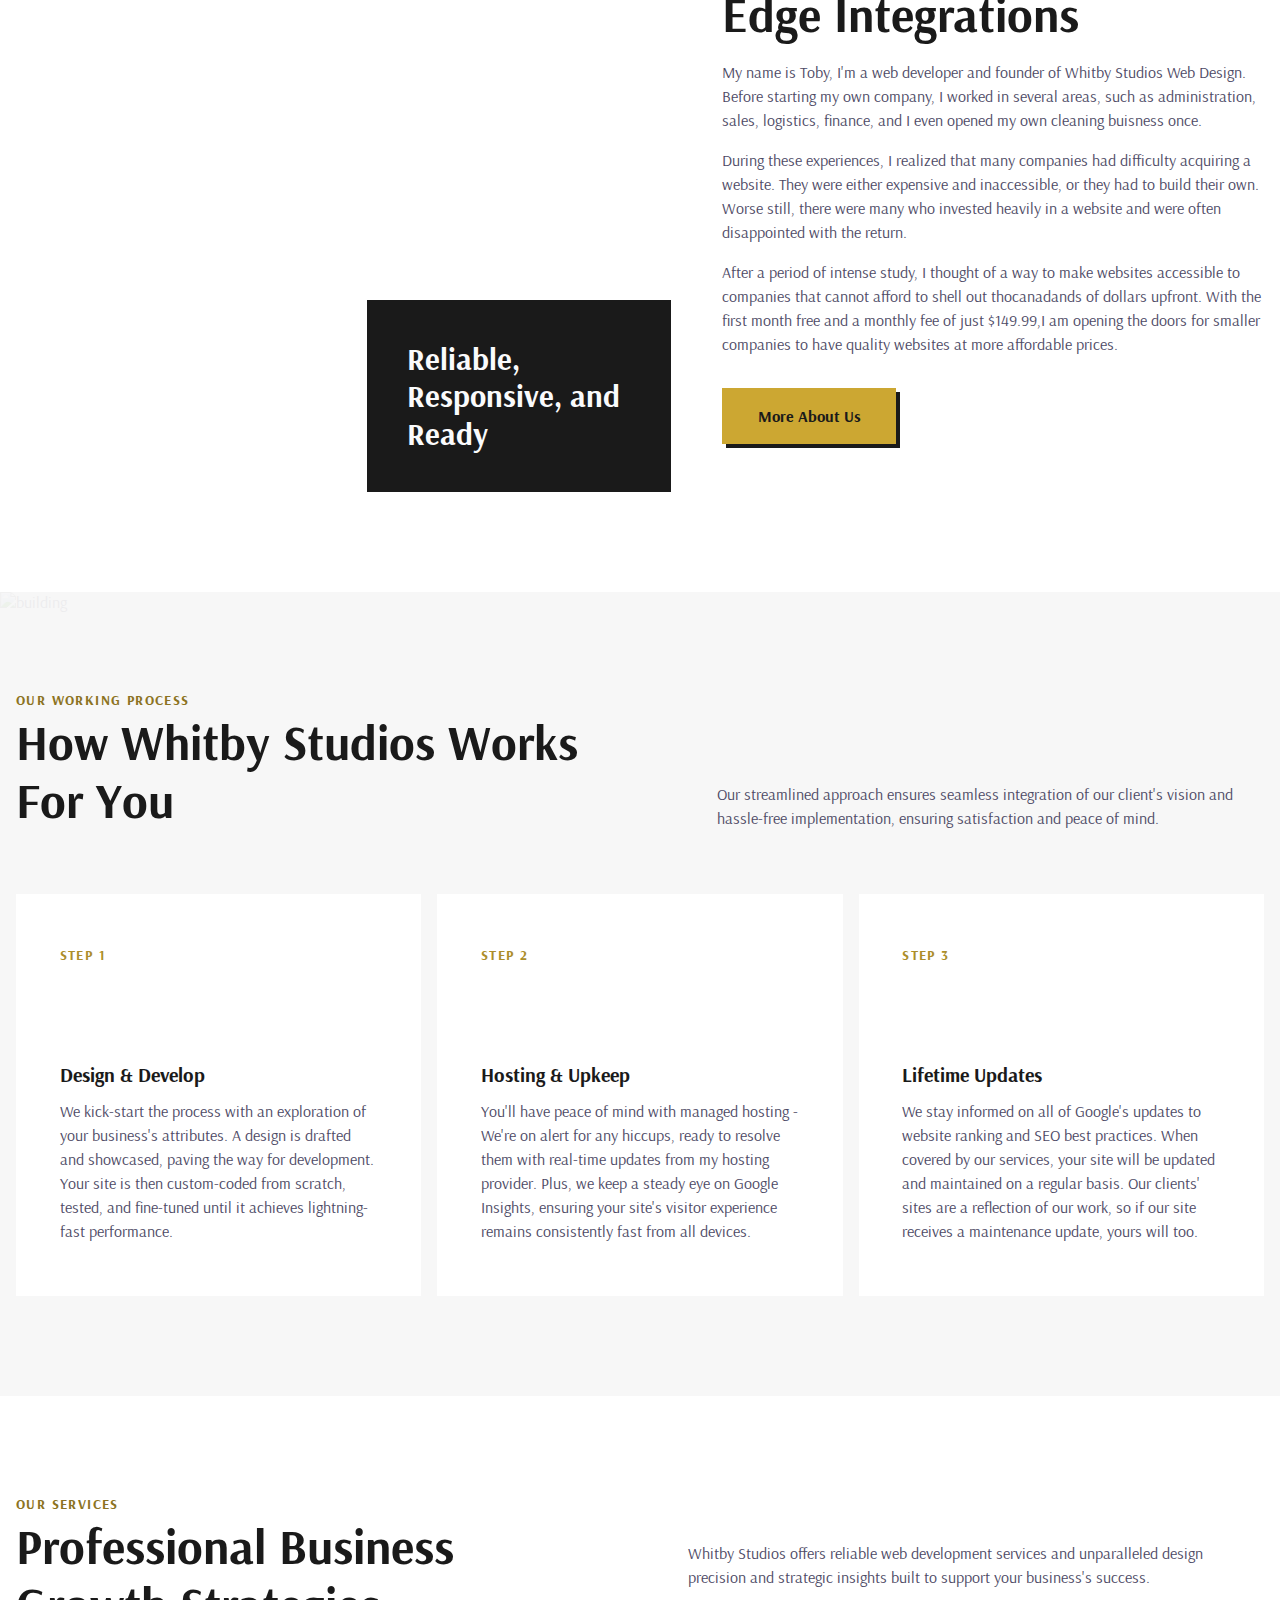
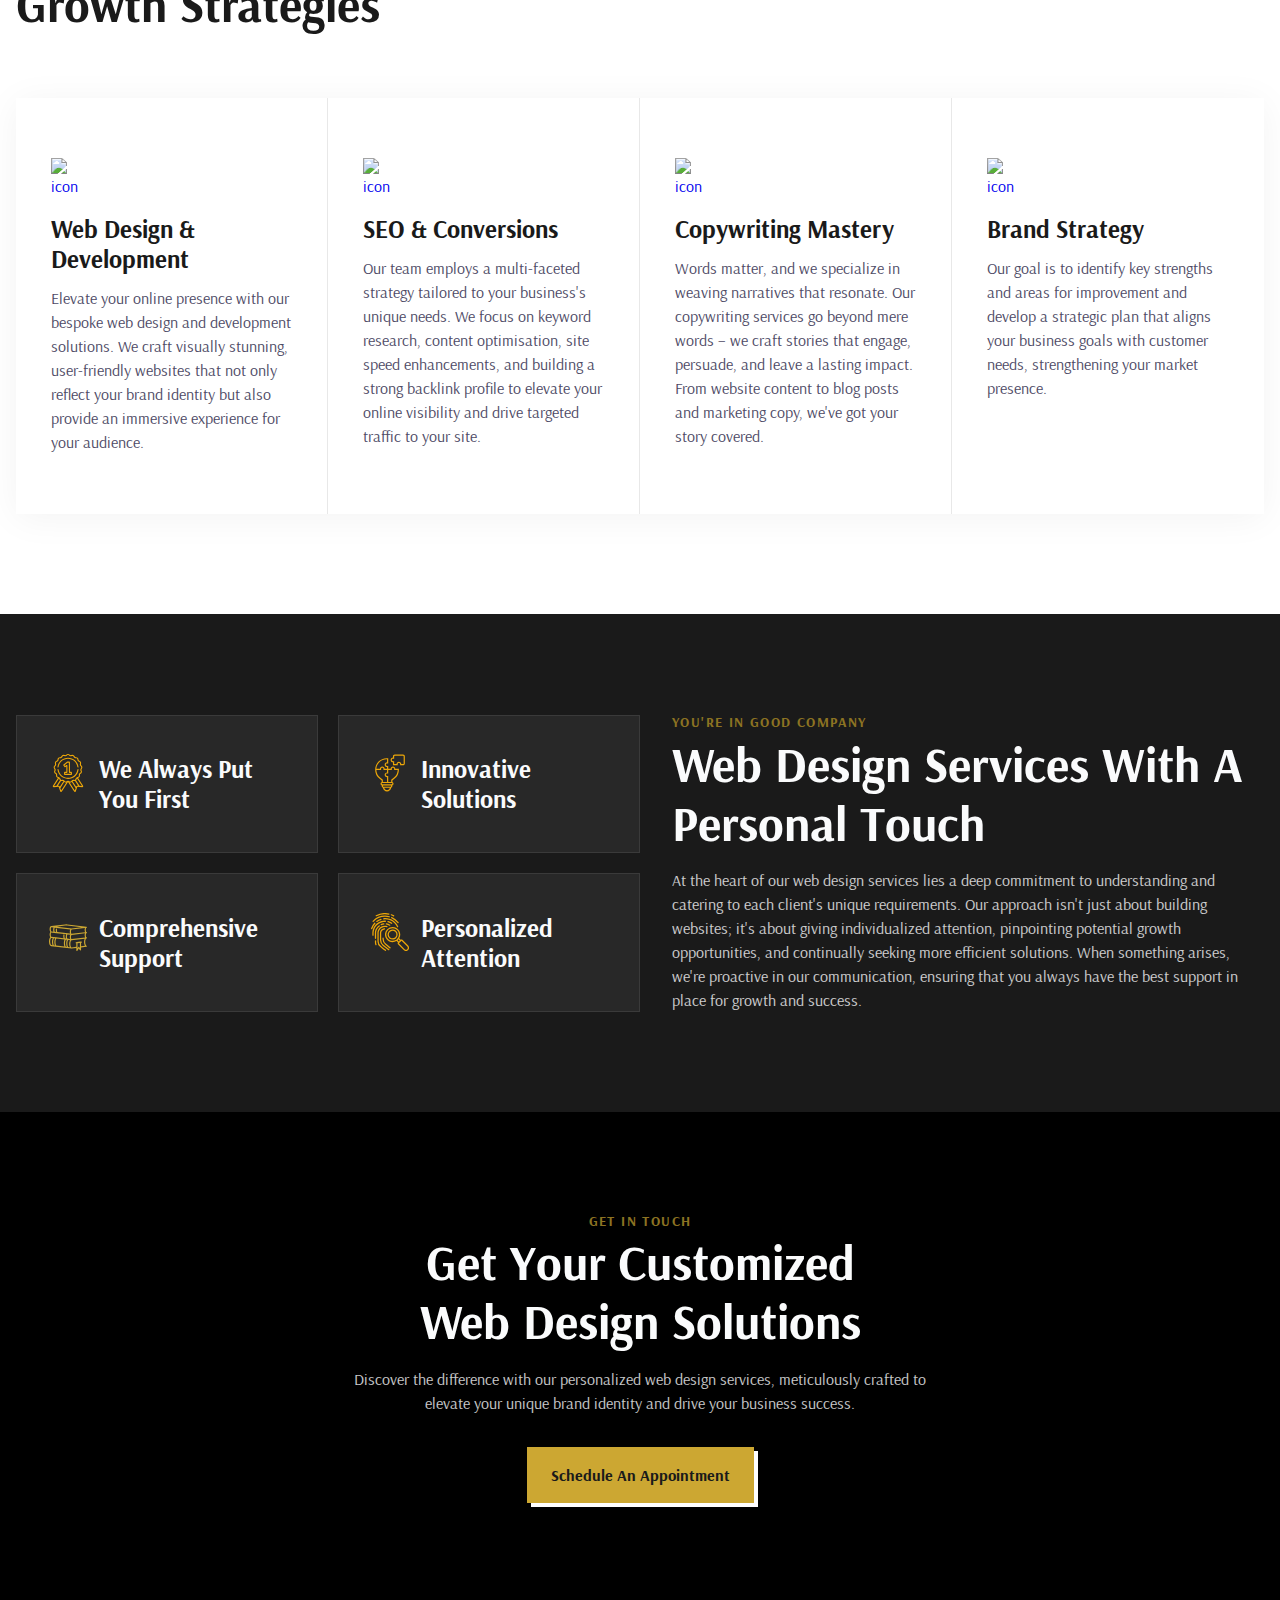
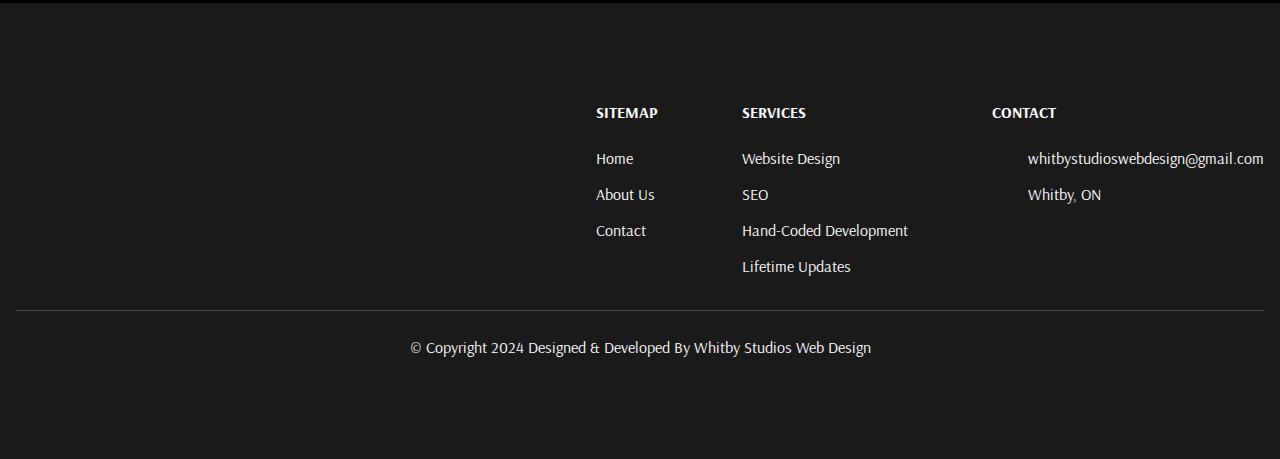
==== commit 15176844: "update" ====
--- a/src/index.html
+++ b/src/index.html
@@ -9,9 +9,10 @@
     <meta name="viewport" content="width=device-width, initial-scale=1.0" />
     <meta
       name="description"
-      content="With over 15 years in the industry, we are accounting professionals providing expert accounting services for all businesses across Whitby, ON and the surrounding Central Valley area."
-    />
-    <meta name="keywords" content="" />
+      content="Land more customers with a hand-coded website, optimized for performance and SEO."
+    />
+    <meta name="keywords" content="small business web designer canada, small business web developer canada, web developer near me canada, affordable web design canada, affordable business website canada, 
+    web design agency canada, affordable web design agency for small businesses, custom web development canada, web design ageency, web design services canada, website designing compnay canada" />
     <link rel="canonical" href="https://https//whitbystudioswebdesign.com/" />
 
     <!--Social Media Display-->
@@ -21,7 +22,7 @@
     />
     <meta
       property="og:description"
-      content="With over 15 years in the industry, we are accounting professionals providing expert accounting services for all businesses across Whitby, ON and the surrounding Central Valley area."
+      content="Land more customers with a hand-coded website, optimized for performance and SEO."
     />
     <meta property="og:type" content="website" />
     <meta property="og:url" content="https://https//whitbystudioswebdesign.com/" />
@@ -346,7 +347,7 @@
                 <h2 class="cs-h3">Hand-Coded Development</h2>
                 <p class="cs-item-text">
                   Websites built by hand will out-perform most WordPress sites
-                  and drag and drop page builders which could cost thousands of
+                  and drag and drop page builders which could cost thocanadands of
                   dollars. When it comes to the web, the faster and more
                   organized websites win.
                 </p>
@@ -447,7 +448,7 @@
             <p class="cs-text">
               After a period of intense study, I thought of a way to make
               websites accessible to companies that cannot afford to shell out
-              thousands of dollars upfront. With the first month free and a
+              thocanadands of dollars upfront. With the first month free and a
               monthly fee of just $149.99,I am opening the doors for smaller
               companies to have quality websites at more affordable prices.
             </p>
